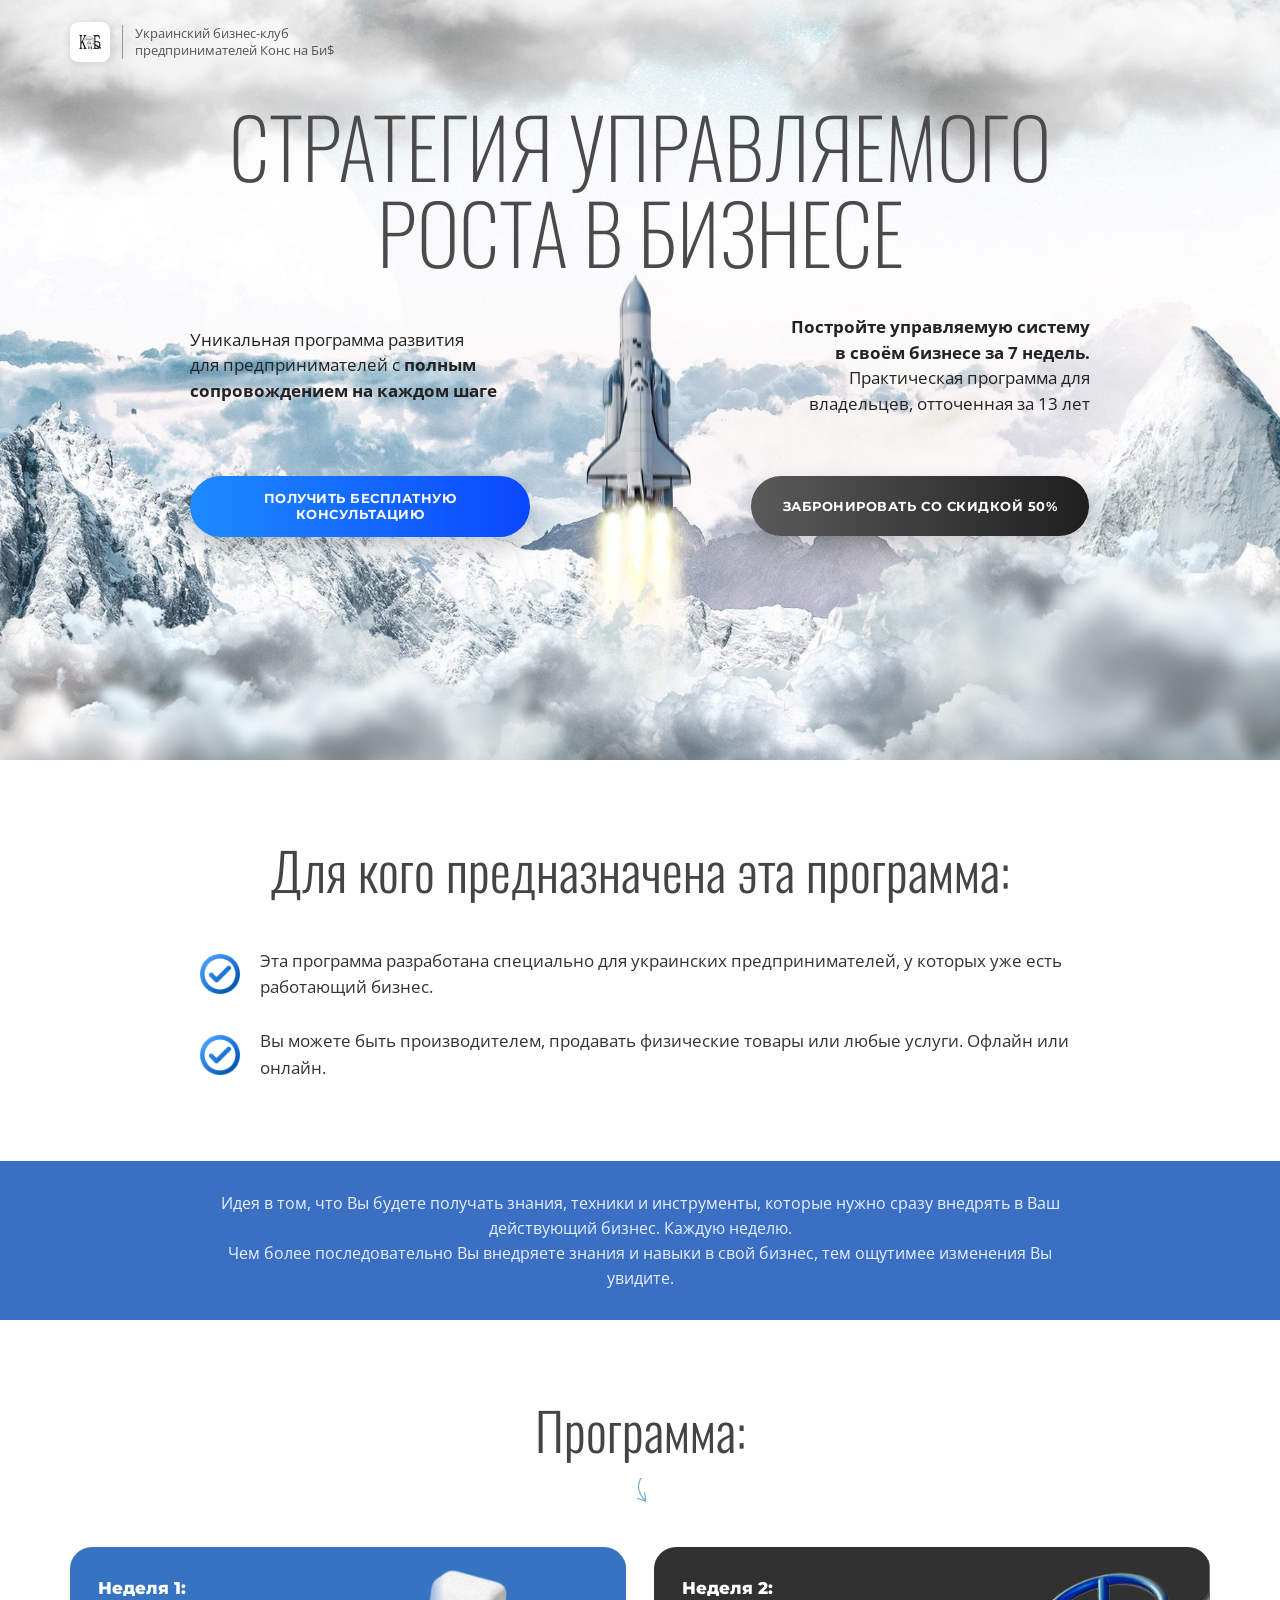
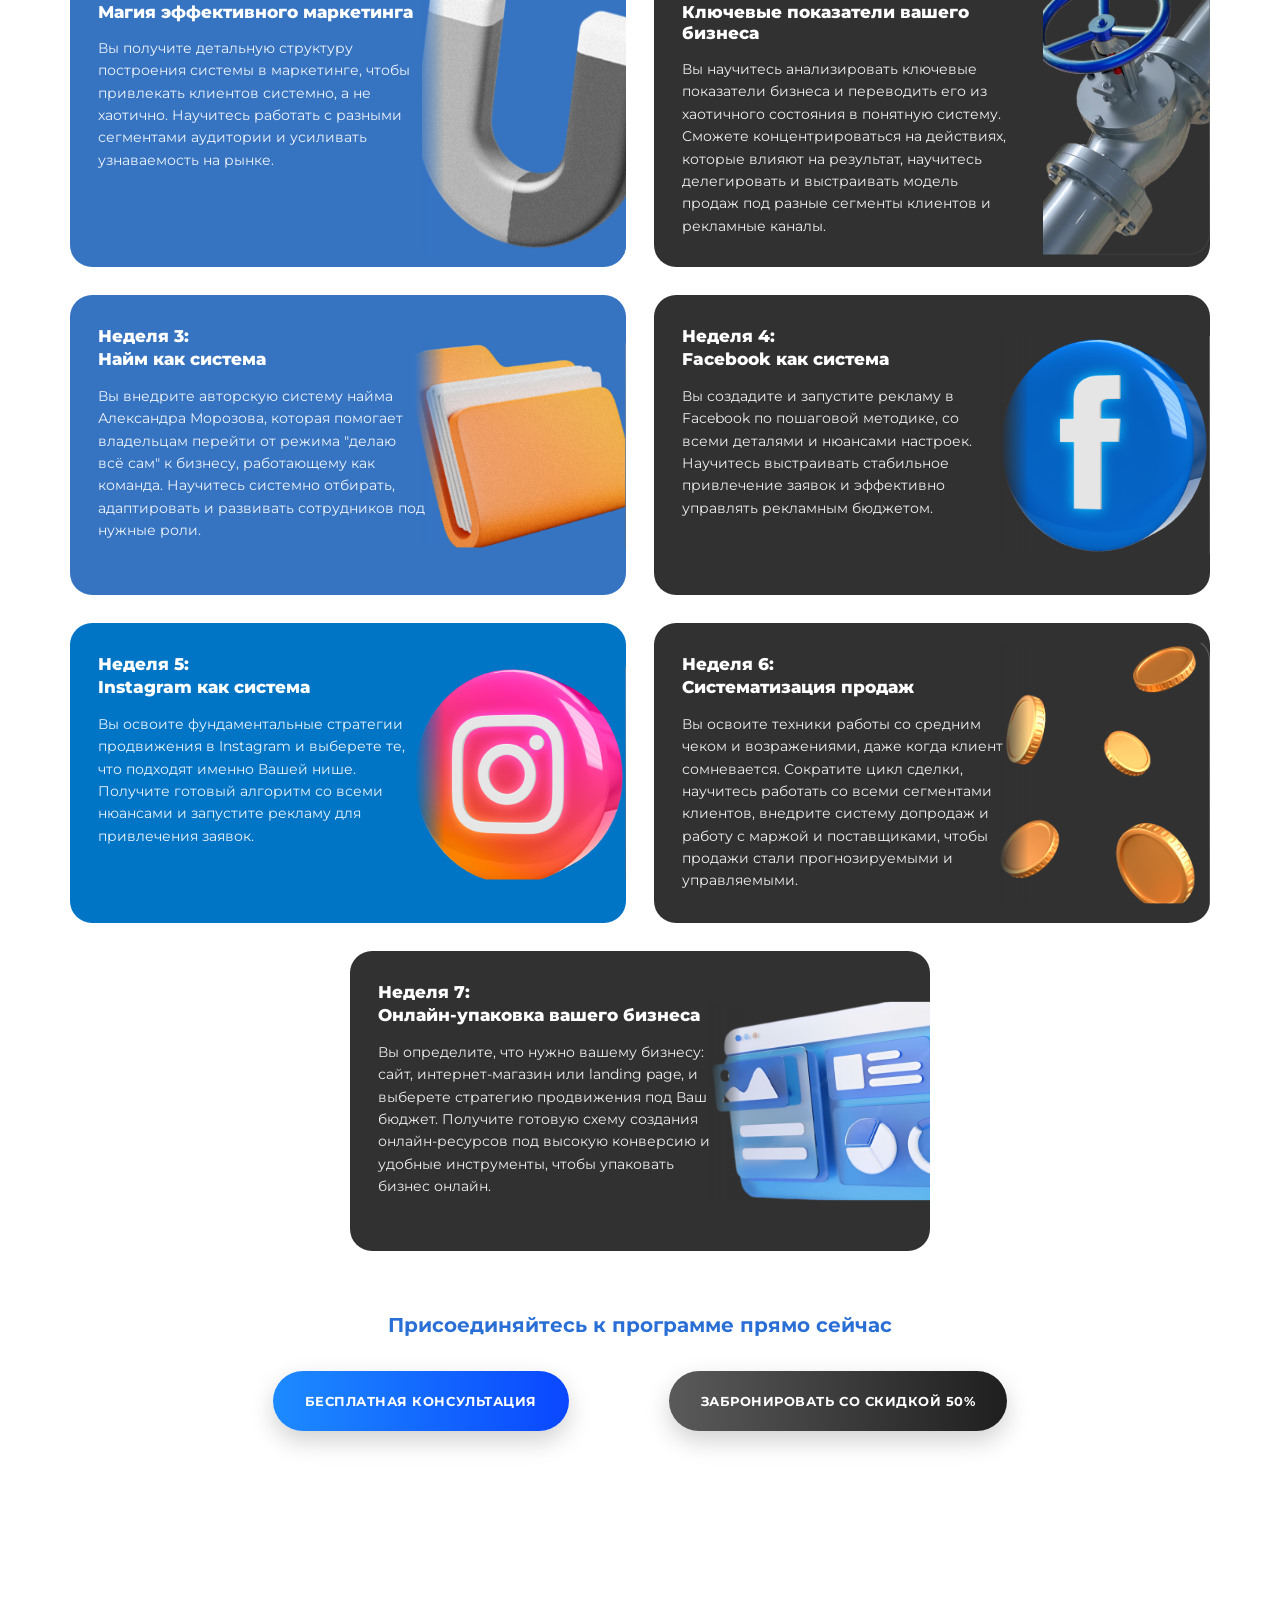
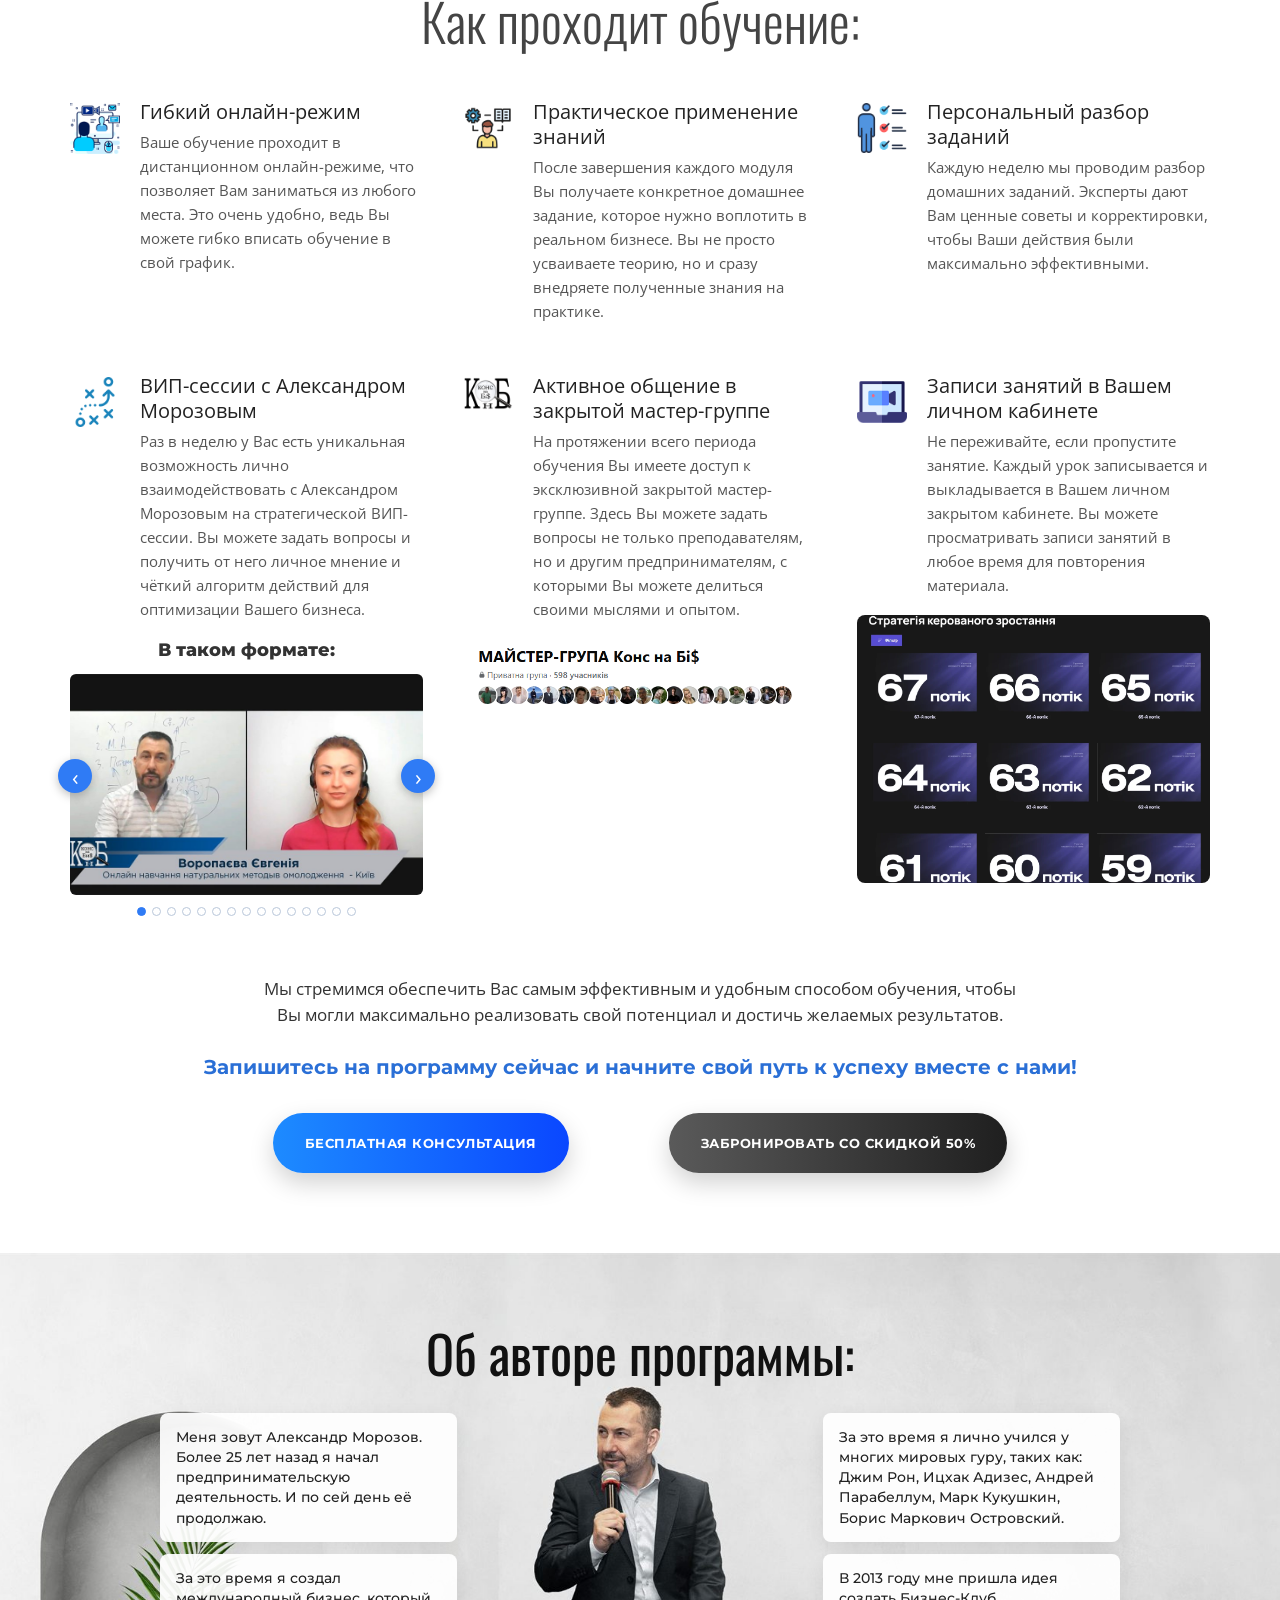
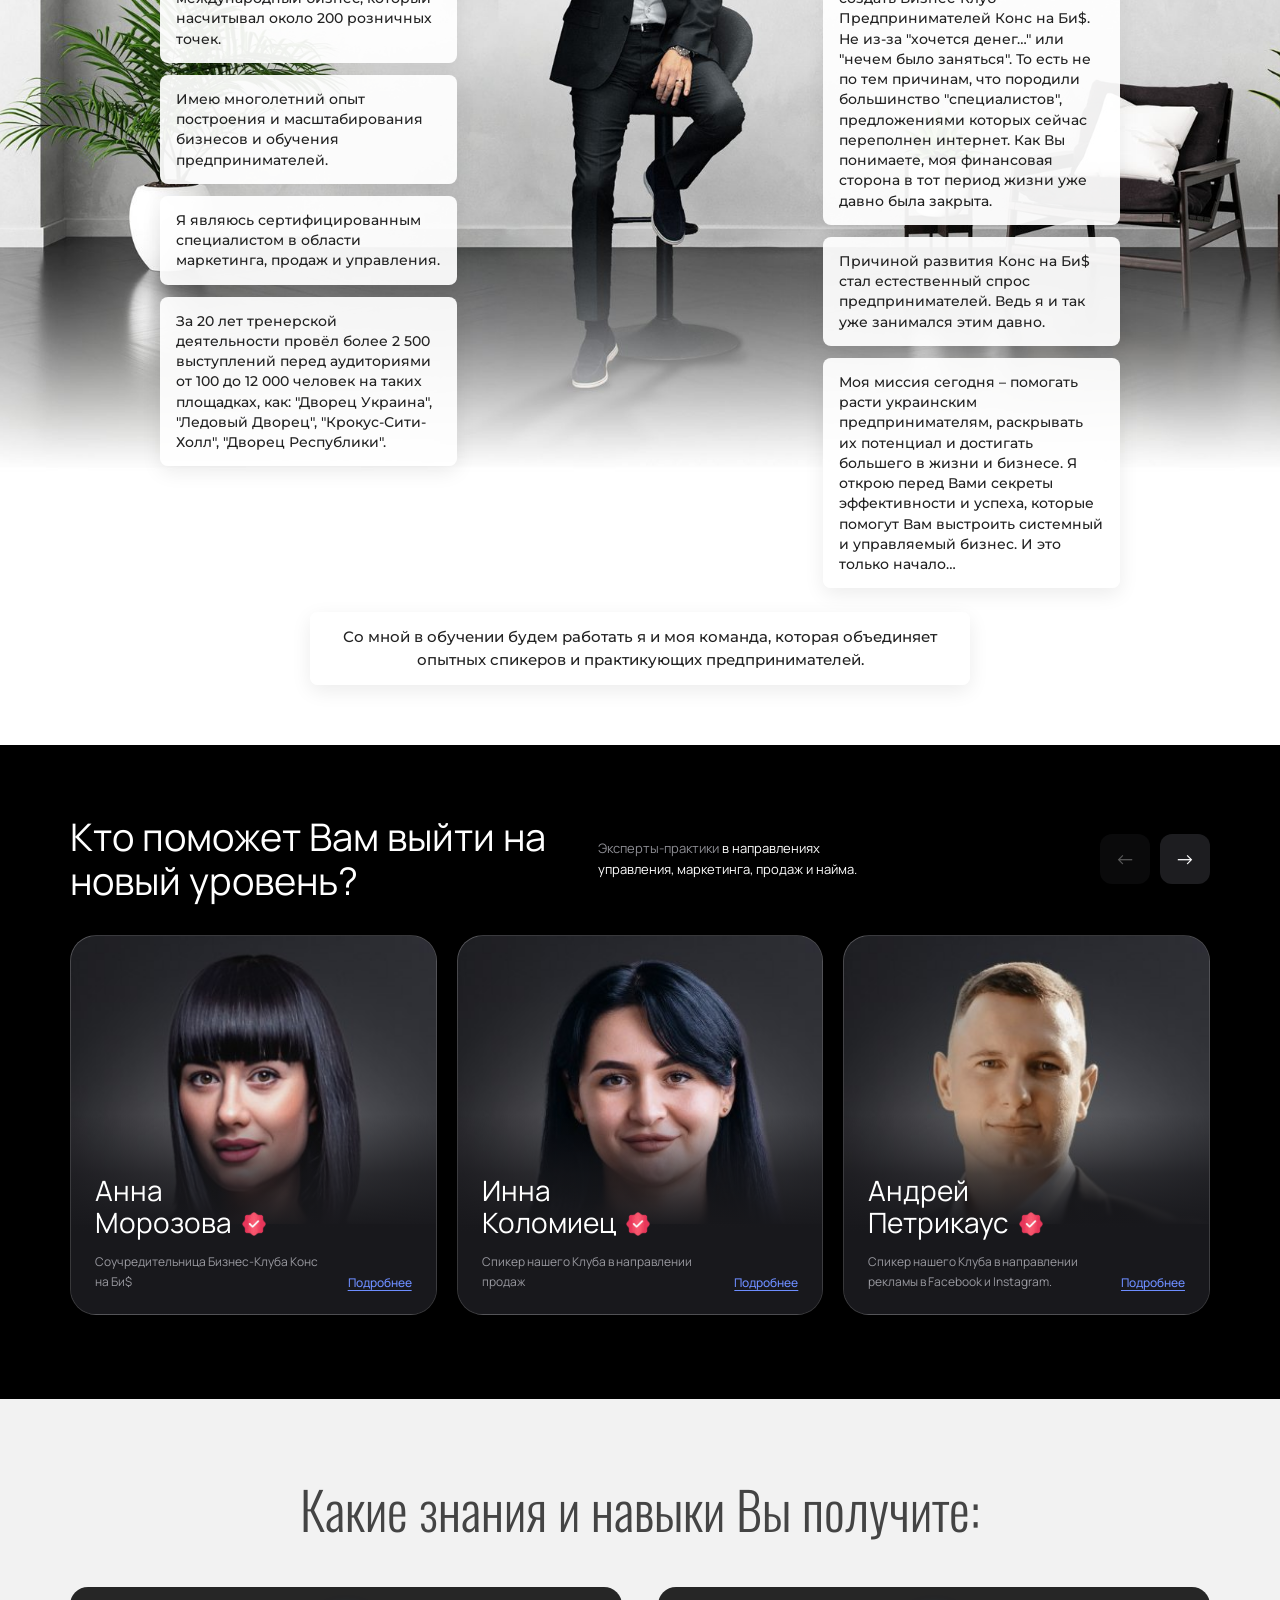
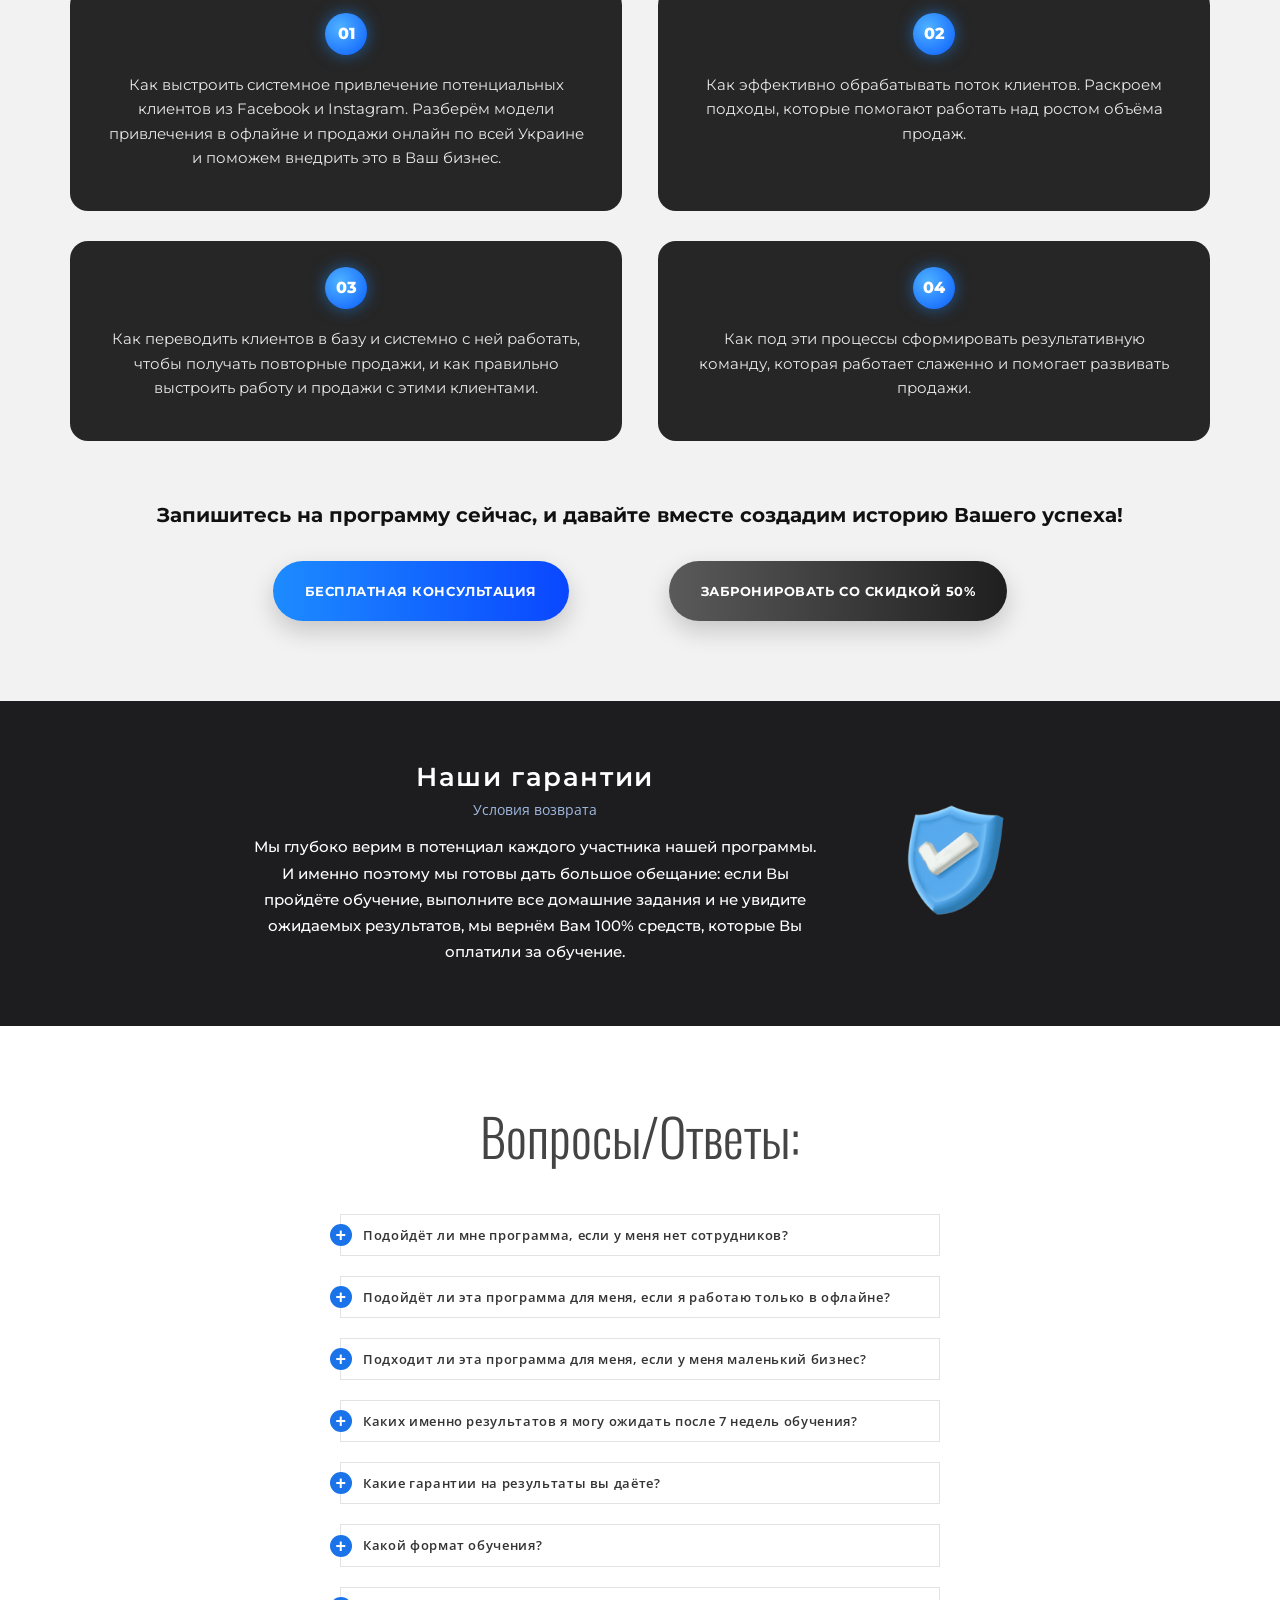
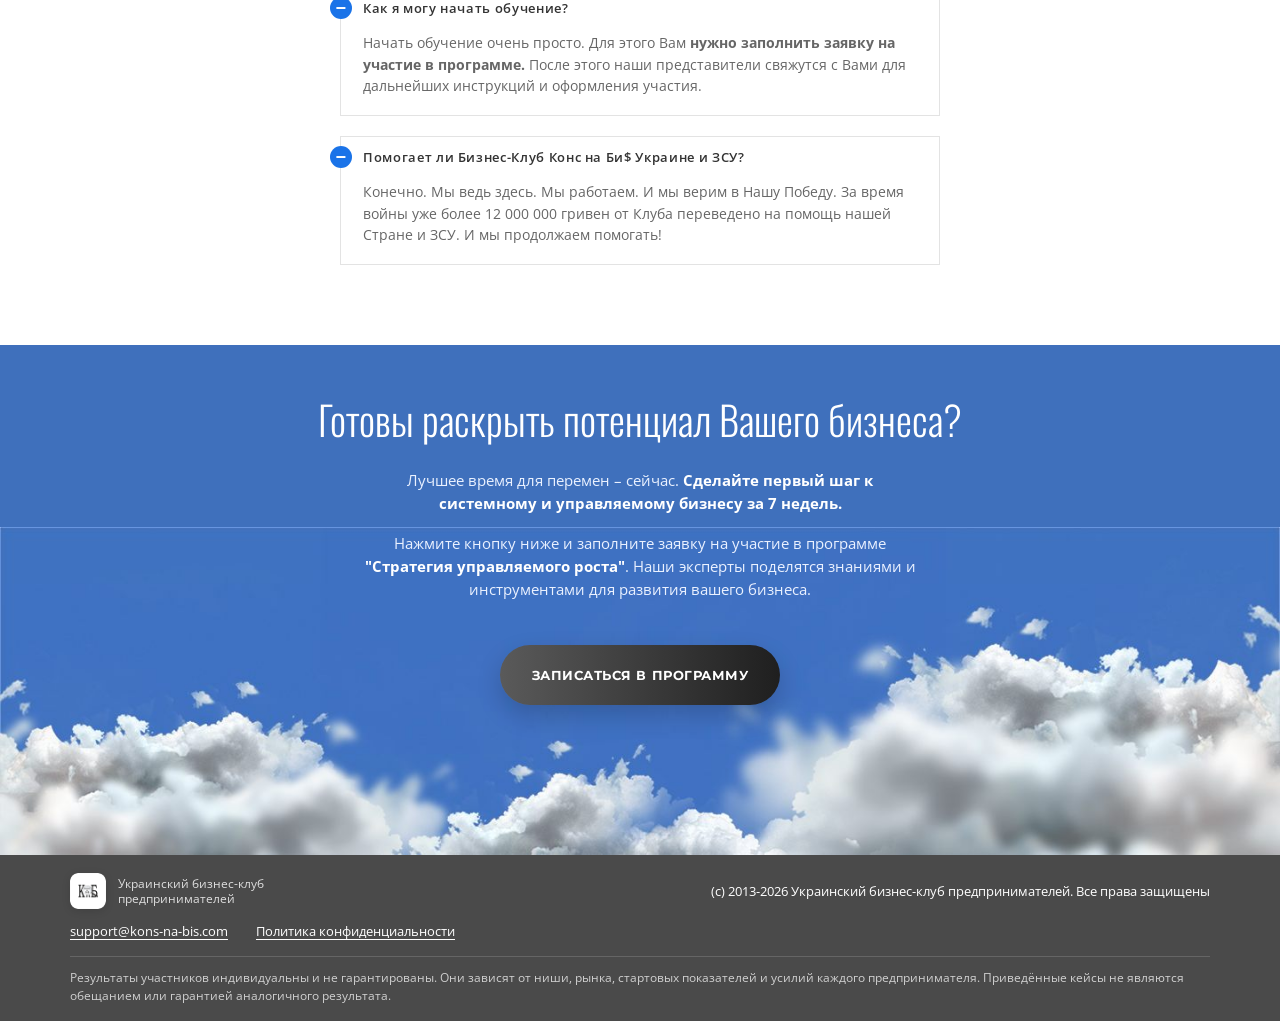
==== index.html @ 8a808cd4 "Російська версія лендінга «Стратегия управляемого роста в бизнесе» за ТЗ 25.09.2026 Co-Authored-By: " ====
<!doctype html>
<html lang="ru">
<head>
  <meta charset="utf-8">
  <meta name="viewport" content="width=device-width, initial-scale=1">
  <title>Стратегия управляемого роста в бизнесе</title>
  <meta name="description" content="Постройте управляемую систему в своём бизнесе за 7 недель. Практическая программа для владельцев, отточенная за 13 лет.">
  <meta property="og:type" content="website">
  <meta property="og:title" content="Стратегия управляемого роста в бизнесе">
  <meta property="og:description" content="Постройте управляемую систему в своём бизнесе за 7 недель. Практическая программа для владельцев, отточенная за 13 лет.">
  <meta property="og:image" content="/assets/img/hero-bg.jpg">
  <link rel="icon" type="image/png" href="/assets/img/logo-kb.png">

  <link rel="preconnect" href="https://fonts.googleapis.com">
  <link rel="preconnect" href="https://fonts.gstatic.com" crossorigin>
  <link href="https://fonts.googleapis.com/css2?family=Manrope:wght@400;500&family=Montserrat:wght@400;500;600;700;800&family=Open+Sans:wght@400;600;700&family=Oswald:wght@200;300;400&display=swap" rel="stylesheet">
  <link rel="stylesheet" href="/css/styles.css">

  <!-- Google Tag Manager (той самий контейнер, що й на Creatium) -->
  <script>(function(w,d,s,l,i){w[l]=w[l]||[];w[l].push({'gtm.start':
  new Date().getTime(),event:'gtm.js'});var f=d.getElementsByTagName(s)[0],
  j=d.createElement(s),dl=l!='dataLayer'?'&l='+l:'';j.async=true;j.src=
  'https://www.googletagmanager.com/gtm.js?id='+i+dl;f.parentNode.insertBefore(j,f);
  })(window,document,'script','dataLayer','GTM-WQSTVG6H');</script>
</head>
<body>
<noscript><iframe src="https://www.googletagmanager.com/ns.html?id=GTM-WQSTVG6H" height="0" width="0" style="display:none;visibility:hidden"></iframe></noscript>

<!-- ============ HERO ============ -->
<header class="hero">
  <div class="container hero__top">
    <div class="brand">
      <img src="/assets/img/logo.png" alt="Конс на Би$" width="40" height="40">
      <span>Украинский бизнес-клуб<br>предпринимателей Конс на Би$</span>
    </div>
  </div>

  <div class="container hero__body">
    <h1 class="hero__title">Стратегия управляемого<br>роста в бизнесе</h1>

    <div class="hero__cols">
      <p class="hero__lead hero__lead--left">
        Уникальная программа развития для предпринимателей с <b>полным сопровождением на каждом шаге</b>
      </p>
      <div class="hero__rocket-space" aria-hidden="true"></div>
      <p class="hero__lead hero__lead--right">
        <b>Постройте управляемую систему в своём бизнесе за 7 недель.</b> Практическая программа для владельцев, отточенная за&nbsp;13&nbsp;лет
      </p>
    </div>

    <div class="hero__cols hero__cols--buttons">
      <button class="btn btn--blue" data-open-form="consultation">Получить бесплатную консультацию</button>
      <div class="hero__rocket-space" aria-hidden="true"></div>
      <button class="btn btn--dark" data-open-form="discount">Забронировать со скидкой 50%</button>
    </div>

    <!-- Відкрита форма на першому екрані — тільки на мобільних (як в оригіналі) -->
    <div class="lead-box hero__form">
      <form class="lead-form" data-form-kind="hero" novalidate>
        <p class="lead-form__title"><b>Запишитесь на бесплатную консультацию по Вашему бизнесу,</b> чтобы узнать, подходит ли Вам наша программа.</p>
        <p class="lead-form__subtitle">Если да – <b>получите чёткий план развития и скидку 50% на обучение</b></p>

        <label class="field">
          <span>Ваше имя: *</span>
          <input type="text" name="name" autocomplete="name" required maxlength="100">
        </label>
        <label class="field">
          <span>Контактный телефон: *</span>
          <input type="tel" name="phone" autocomplete="tel" inputmode="tel" required placeholder="+380" maxlength="20">
        </label>
        <input type="text" name="website" tabindex="-1" autocomplete="off" class="hp" aria-hidden="true">
        <input type="hidden" name="form">
        <!-- Статичні поля для CRM NetHunt -->
        <input type="hidden" name="source" value="Заявка на консультацію (СКЗ новий - Google)">
        <input type="hidden" name="leadname" value="Заявка на безкоштовну консультацію: СКЗ новий - Гугл пошук">

        <p class="lead-form__error" role="alert" hidden></p>
        <button class="btn btn--blue btn--block" type="submit">Получить бесплатную консультацию</button>
        <p class="lead-form__privacy">Все данные конфиденциальны и нужны только для связи с менеджером.<br>
          Отправляя заявку, Вы соглашаетесь с <a href="https://biznes-club-knb.com/policies" target="_blank" rel="noopener">политикой конфиденциальности</a>.</p>
      </form>
      <div class="lead-thanks" hidden>
        <p class="lead-form__title"><b>Спасибо! Заявка получена.</b></p>
        <p>Наш менеджер свяжется с Вами в ближайшее время.</p>
      </div>
    </div>
  </div>
</header>

<main>

<!-- ============ ДЛЯ КОГО ============ -->
<section class="section" id="dlia-koho">
  <div class="container container--narrow">
    <h2 class="h2">Для кого предназначена эта программа:</h2>
    <ul class="checklist">
      <li>Эта программа разработана специально для украинских предпринимателей, у которых уже есть работающий бизнес.</li>
      <li>Вы можете быть производителем, продавать физические товары или любые услуги. Офлайн или онлайн.</li>
    </ul>
  </div>
</section>

<section class="banner">
  <div class="container container--narrow">
    <p>Идея в том, что Вы будете получать знания, техники и инструменты, которые нужно сразу внедрять в Ваш действующий бизнес. Каждую неделю.<br>
    Чем более последовательно Вы внедряете знания и навыки в свой бизнес, тем ощутимее изменения Вы увидите.</p>
  </div>
</section>

<!-- ============ ПРОГРАМА ============ -->
<section class="section" id="programa">
  <div class="container">
    <h2 class="h2">Программа:</h2>
    <img class="arrow-down" src="/assets/img/arrow-down.png" alt="" width="27" height="29">

    <div class="weeks">
      <article class="week week--blue">
        <div class="week__text">
          <p class="week__num">Неделя 1:</p>
          <h3 class="week__title">Магия эффективного маркетинга</h3>
          <p>Вы получите детальную структуру построения системы в маркетинге, чтобы привлекать клиентов системно, а не хаотично. Научитесь работать с разными сегментами аудитории и усиливать узнаваемость на рынке.</p>
        </div>
        <img class="week__img" src="/assets/img/week-1.png" alt="" loading="lazy">
      </article>

      <article class="week week--dark">
        <div class="week__text">
          <p class="week__num">Неделя 2:</p>
          <h3 class="week__title">Ключевые показатели вашего бизнеса</h3>
          <p>Вы научитесь анализировать ключевые показатели бизнеса и переводить его из хаотичного состояния в понятную систему. Сможете концентрироваться на действиях, которые влияют на результат, научитесь делегировать и выстраивать модель продаж под разные сегменты клиентов и рекламные каналы.</p>
        </div>
        <img class="week__img" src="/assets/img/week-2.png" alt="" loading="lazy">
      </article>

      <article class="week week--blue">
        <div class="week__text">
          <p class="week__num">Неделя 3:</p>
          <h3 class="week__title">Найм как система</h3>
          <p>Вы внедрите авторскую систему найма Александра Морозова, которая помогает владельцам перейти от режима "делаю всё сам" к бизнесу, работающему как команда. Научитесь системно отбирать, адаптировать и развивать сотрудников под нужные роли.</p>
        </div>
        <img class="week__img" src="/assets/img/week-3.png" alt="" loading="lazy">
      </article>

      <article class="week week--dark">
        <div class="week__text">
          <p class="week__num">Неделя 4:</p>
          <h3 class="week__title">Facebook как система</h3>
          <p>Вы создадите и запустите рекламу в Facebook по пошаговой методике, со всеми деталями и нюансами настроек. Научитесь выстраивать стабильное привлечение заявок и эффективно управлять рекламным бюджетом.</p>
        </div>
        <img class="week__img" src="/assets/img/week-4.png" alt="" loading="lazy">
      </article>

      <article class="week week--blue2">
        <div class="week__text">
          <p class="week__num">Неделя 5:</p>
          <h3 class="week__title">Instagram как система</h3>
          <p>Вы освоите фундаментальные стратегии продвижения в Instagram и выберете те, что подходят именно Вашей нише. Получите готовый алгоритм со всеми нюансами и запустите рекламу для привлечения заявок.</p>
        </div>
        <img class="week__img" src="/assets/img/week-5.png" alt="" loading="lazy">
      </article>

      <article class="week week--dark">
        <div class="week__text">
          <p class="week__num">Неделя 6:</p>
          <h3 class="week__title">Систематизация продаж</h3>
          <p>Вы освоите техники работы со средним чеком и возражениями, даже когда клиент сомневается. Сократите цикл сделки, научитесь работать со всеми сегментами клиентов, внедрите систему допродаж и работу с маржой и поставщиками, чтобы продажи стали прогнозируемыми и управляемыми.</p>
        </div>
        <img class="week__img" src="/assets/img/week-6.png" alt="" loading="lazy">
      </article>

      <article class="week week--dark week--wide">
        <div class="week__text">
          <p class="week__num">Неделя 7:</p>
          <h3 class="week__title">Онлайн-упаковка вашего бизнеса</h3>
          <p>Вы определите, что нужно вашему бизнесу: сайт, интернет-магазин или landing page, и выберете стратегию продвижения под Ваш бюджет. Получите готовую схему создания онлайн-ресурсов под высокую конверсию и удобные инструменты, чтобы упаковать бизнес онлайн.</p>
        </div>
        <img class="week__img" src="/assets/img/week-7.png" alt="" loading="lazy">
      </article>
    </div>

    <div class="cta">
      <p class="cta__text">Присоединяйтесь к программе прямо сейчас</p>
      <div class="cta__buttons">
        <button class="btn btn--blue" data-open-form="consultation">Бесплатная консультация</button>
        <button class="btn btn--dark" data-open-form="discount">Забронировать со скидкой 50%</button>
      </div>
    </div>
  </div>
</section>

<!-- ============ ЯК ПРОХОДИТЬ НАВЧАННЯ ============ -->
<section class="section" id="yak-prokhodyt">
  <div class="container">
    <h2 class="h2">Как проходит обучение:</h2>

    <div class="features">
      <div class="feature">
        <img src="/assets/img/ic-online.png" alt="" width="64" height="64" loading="lazy">
        <div>
          <h3>Гибкий онлайн-режим</h3>
          <p>Ваше обучение проходит в дистанционном онлайн-режиме, что позволяет Вам заниматься из любого места. Это очень удобно, ведь Вы можете гибко вписать обучение в свой график.</p>
        </div>
      </div>
      <div class="feature">
        <img src="/assets/img/ic-practice.png" alt="" width="64" height="64" loading="lazy">
        <div>
          <h3>Практическое применение знаний</h3>
          <p>После завершения каждого модуля Вы получаете конкретное домашнее задание, которое нужно воплотить в реальном бизнесе. Вы не просто усваиваете теорию, но и сразу внедряете полученные знания на практике.</p>
        </div>
      </div>
      <div class="feature">
        <img src="/assets/img/ic-review.png" alt="" width="64" height="64" loading="lazy">
        <div>
          <h3>Персональный разбор заданий</h3>
          <p>Каждую неделю мы проводим разбор домашних заданий. Эксперты дают Вам ценные советы и корректировки, чтобы Ваши действия были максимально эффективными.</p>
        </div>
      </div>

      <div class="feature">
        <img src="/assets/img/ic-vip.png" alt="" width="64" height="64" loading="lazy">
        <div>
          <h3>ВИП-сессии с Александром Морозовым</h3>
          <p>Раз в неделю у Вас есть уникальная возможность лично взаимодействовать с Александром Морозовым на стратегической ВИП-сессии. Вы можете задать вопросы и получить от него личное мнение и чёткий алгоритм действий для оптимизации Вашего бизнеса.</p>
        </div>
        <div class="feature__media">
          <p class="feature__caption">В таком формате:</p>
          <div class="slider" data-slider>
            <div class="slider__track">
              <img src="/assets/img/format-01.jpg" alt="Онлайн-занятия программы" loading="lazy">
              <img src="/assets/img/format-02.jpg" alt="Онлайн-занятия программы" loading="lazy">
              <img src="/assets/img/format-03.jpg" alt="Онлайн-занятия программы" loading="lazy">
              <img src="/assets/img/format-04.jpg" alt="Онлайн-занятия программы" loading="lazy">
              <img src="/assets/img/format-05.jpg" alt="Онлайн-занятия программы" loading="lazy">
              <img src="/assets/img/format-06.jpg" alt="Онлайн-занятия программы" loading="lazy">
              <img src="/assets/img/format-07.jpg" alt="Онлайн-занятия программы" loading="lazy">
              <img src="/assets/img/format-08.jpg" alt="Онлайн-занятия программы" loading="lazy">
              <img src="/assets/img/format-09.jpg" alt="Онлайн-занятия программы" loading="lazy">
              <img src="/assets/img/format-10.jpg" alt="Онлайн-занятия программы" loading="lazy">
              <img src="/assets/img/format-11.jpg" alt="Онлайн-занятия программы" loading="lazy">
              <img src="/assets/img/format-12.jpg" alt="Онлайн-занятия программы" loading="lazy">
              <img src="/assets/img/format-13.jpg" alt="Онлайн-занятия программы" loading="lazy">
              <img src="/assets/img/format-14.jpg" alt="Онлайн-занятия программы" loading="lazy">
              <img src="/assets/img/format-15.jpg" alt="Онлайн-занятия программы" loading="lazy">
            </div>
            <button class="slider__arrow slider__arrow--prev" aria-label="Предыдущий слайд">‹</button>
            <button class="slider__arrow slider__arrow--next" aria-label="Следующий слайд">›</button>
            <div class="slider__dots"></div>
          </div>
        </div>
      </div>
      <div class="feature">
        <img src="/assets/img/logo-kb.png" alt="" width="64" height="42" loading="lazy">
        <div>
          <h3>Активное общение в закрытой мастер-группе</h3>
          <p>На протяжении всего периода обучения Вы имеете доступ к эксклюзивной закрытой мастер-группе. Здесь Вы можете задать вопросы не только преподавателям, но и другим предпринимателям, с которыми Вы можете делиться своими мыслями и опытом.</p>
        </div>
        <div class="feature__media">
          <img src="/assets/img/mastergroup-598.png" alt="Закрытая мастер-группа Конс на Би$" loading="lazy">
        </div>
      </div>
      <div class="feature">
        <img src="/assets/img/ic-records.png" alt="" width="64" height="64" loading="lazy">
        <div>
          <h3>Записи занятий в Вашем личном кабинете</h3>
          <p>Не переживайте, если пропустите занятие. Каждый урок записывается и выкладывается в Вашем личном закрытом кабинете. Вы можете просматривать записи занятий в любое время для повторения материала.</p>
        </div>
        <div class="feature__media">
          <img src="/assets/img/cabinet-67.webp" alt="Личный кабинет с записями занятий" loading="lazy">
        </div>
      </div>
    </div>

    <div class="cta">
      <p class="cta__note">Мы стремимся обеспечить Вас самым эффективным и удобным способом обучения, чтобы Вы могли максимально реализовать свой потенциал и достичь желаемых результатов.</p>
      <p class="cta__text">Запишитесь на программу сейчас и начните свой путь к успеху вместе с нами!</p>
      <div class="cta__buttons">
        <button class="btn btn--blue" data-open-form="consultation">Бесплатная консультация</button>
        <button class="btn btn--dark" data-open-form="discount">Забронировать со скидкой 50%</button>
      </div>
    </div>
  </div>
</section>

<!-- ============ ПРО АВТОРА ============ -->
<section class="author" id="pro-avtora">
  <div class="container">
    <h2 class="h2 author__title">Об авторе программы:</h2>
    <div class="author__grid">
      <div class="author__col">
        <p class="note">Меня зовут Александр Морозов. Более 25 лет назад я начал предпринимательскую деятельность. И по сей день её продолжаю.</p>
        <p class="note">За это время я создал международный бизнес, который насчитывал около 200 розничных точек.</p>
        <p class="note">Имею многолетний опыт построения и масштабирования бизнесов и обучения предпринимателей.</p>
        <p class="note">Я являюсь сертифицированным специалистом в области маркетинга, продаж и управления.</p>
        <p class="note">За 20 лет тренерской деятельности провёл более 2 500 выступлений перед аудиториями от 100 до 12 000 человек на таких площадках, как: "Дворец Украина", "Ледовый Дворец", "Крокус-Сити-Холл", "Дворец Республики".</p>
      </div>
      <div class="author__photo" aria-hidden="true"></div>
      <div class="author__col">
        <p class="note">За это время я лично учился у многих мировых гуру, таких как: Джим Рон, Ицхак Адизес, Андрей Парабеллум, Марк Кукушкин, Борис Маркович Островский.</p>
        <p class="note">В 2013 году мне пришла идея создать Бизнес-Клуб Предпринимателей Конс на Би$. Не из-за "хочется денег…" или "нечем было заняться". То есть не по тем причинам, что породили большинство "специалистов", предложениями которых сейчас переполнен интернет. Как Вы понимаете, моя финансовая сторона в тот период жизни уже давно была закрыта.</p>
        <p class="note">Причиной развития Конс на Би$ стал естественный спрос предпринимателей. Ведь я и так уже занимался этим давно.</p>
        <p class="note">Моя миссия сегодня – помогать расти украинским предпринимателям, раскрывать их потенциал и достигать большего в жизни и бизнесе. Я открою перед Вами секреты эффективности и успеха, которые помогут Вам выстроить системный и управляемый бизнес. И это только начало…</p>
      </div>
    </div>
    <p class="note note--wide">Со мной в обучении будем работать я и моя команда, которая объединяет опытных спикеров и практикующих предпринимателей.</p>
  </div>
</section>

<!-- ============ ЕКСПЕРТИ ============ -->
<section class="experts" id="eksperty">
  <div class="container">
    <div class="experts__head">
      <h2 class="experts__title">Кто поможет Вам выйти на новый уровень?</h2>
      <p class="experts__subtitle">Эксперты-практики <span>в направлениях управления, маркетинга, продаж и найма.</span></p>
      <div class="experts__arrows">
        <button type="button" class="experts__arrow" data-experts-prev aria-label="Предыдущий спикер">←</button>
        <button type="button" class="experts__arrow" data-experts-next aria-label="Следующий спикер">→</button>
      </div>
    </div>

    <div class="experts__track" data-experts-track>
        <article class="expert">
          <img class="expert__photo" src="/assets/img/expert-morozova.jpg" alt="Анна Морозова" width="352" height="278" loading="lazy">
          <div class="expert__body">
            <h3 class="expert__name">Анна<br>Морозова <img class="badge" src="/assets/img/badge-verified.png" alt="" width="24" height="24"></h3>
            <div class="expert__row">
              <p class="expert__short">Соучредительница Бизнес-Клуба Конс на Би$</p>
              <button class="expert__more" type="button" data-expert="morozova">Подробнее</button>
            </div>
          </div>
        </article>
        <article class="expert">
          <img class="expert__photo" src="/assets/img/expert-kolomiiets.jpg" alt="Инна Коломиец" width="352" height="278" loading="lazy">
          <div class="expert__body">
            <h3 class="expert__name">Инна<br>Коломиец <img class="badge" src="/assets/img/badge-verified.png" alt="" width="24" height="24"></h3>
            <div class="expert__row">
              <p class="expert__short">Спикер нашего Клуба в направлении продаж</p>
              <button class="expert__more" type="button" data-expert="kolomiiets">Подробнее</button>
            </div>
          </div>
        </article>
        <article class="expert">
          <img class="expert__photo" src="/assets/img/expert-petrykaus.jpg" alt="Андрей Петрикаус" width="352" height="278" loading="lazy">
          <div class="expert__body">
            <h3 class="expert__name">Андрей<br>Петрикаус <img class="badge" src="/assets/img/badge-verified.png" alt="" width="24" height="24"></h3>
            <div class="expert__row">
              <p class="expert__short">Спикер нашего Клуба в направлении рекламы в Facebook и Instagram.</p>
              <button class="expert__more" type="button" data-expert="petrykaus">Подробнее</button>
            </div>
          </div>
        </article>
        <article class="expert">
          <img class="expert__photo" src="/assets/img/expert-antonova.jpg" alt="Жанна Антонова" width="352" height="278" loading="lazy">
          <div class="expert__body">
            <h3 class="expert__name">Жанна<br>Антонова <img class="badge" src="/assets/img/badge-verified.png" alt="" width="24" height="24"></h3>
            <div class="expert__row">
              <p class="expert__short">Спикер нашего Клуба в направлении креативного маркетинга.</p>
              <button class="expert__more" type="button" data-expert="antonova">Подробнее</button>
            </div>
          </div>
        </article>
    </div>

    <!-- Модальні вікна «Детальніше» -->
    <dialog class="expert-modal" id="expert-morozova" aria-labelledby="expert-morozova-title">
      <button class="expert-modal__close" type="button" aria-label="Закрыть" data-close-expert>×</button>
      <h3 class="expert-modal__title" id="expert-morozova-title">Анна Морозова <img class="badge" src="/assets/img/badge-verified.png" alt="" width="24" height="24"></h3>
      <div class="expert-modal__text">
          <p>Предприниматель, маркетолог-практик с опытом более 15 лет. Соучредительница закрытого Бизнес-Клуба Конс на Би$.</p>
          <p>Автор и спикер обучающих программ для владельцев малого и среднего бизнеса в направлениях:</p>
          <ul>
            <li>системного маркетинга</li>
            <li>автоматизированных продаж</li>
            <li>построения результативных команд</li>
            <li>внедрения оптимизации операционных процессов для роста прибыльности бизнеса</li>
          </ul>
          <p>Более 1500 учеников, 27 из которых занимают топовые позиции среди Insta-магазинов.</p>
      </div>
    </dialog>
    <dialog class="expert-modal" id="expert-kolomiiets" aria-labelledby="expert-kolomiiets-title">
      <button class="expert-modal__close" type="button" aria-label="Закрыть" data-close-expert>×</button>
      <h3 class="expert-modal__title" id="expert-kolomiiets-title">Инна Коломиец <img class="badge" src="/assets/img/badge-verified.png" alt="" width="24" height="24"></h3>
      <div class="expert-modal__text">
          <p>Спикер нашего Клуба в направлении продаж. За 10 лет опыта в этой сфере Инна работала с такими направлениями:</p>
          <ul>
            <li>холодные звонки</li>
            <li>тёплые звонки</li>
            <li>первые контакты</li>
            <li>работа с базой</li>
            <li>300+ ниш, 1000+ предпринимателей</li>
          </ul>
          <p>Инна руководила командой в 4-уровневом отделе продаж из 20+ человек, поэтому она точно знает, как продать именно Ваш продукт.</p>
          <p>Инна — автор программы:</p>
          <ul>
            <li>«Алгоритмы создания скриптов»</li>
          </ul>
          <p>И практикумов:</p>
          <ul>
            <li>«Взаимодействие отдела маркетинга и отдела продаж»</li>
            <li>«Работа с клиентской базой для максимизации прибыли»</li>
            <li>«Отдел продаж онлайн: от создания до управления»</li>
            <li>«Скриптоштурм»</li>
          </ul>
      </div>
    </dialog>
    <dialog class="expert-modal" id="expert-petrykaus" aria-labelledby="expert-petrykaus-title">
      <button class="expert-modal__close" type="button" aria-label="Закрыть" data-close-expert>×</button>
      <h3 class="expert-modal__title" id="expert-petrykaus-title">Андрей Петрикаус <img class="badge" src="/assets/img/badge-verified.png" alt="" width="24" height="24"></h3>
      <div class="expert-modal__text">
          <p>Спикер нашего Клуба в направлении таргетированной рекламы в Facebook и Instagram. Имеет 6,5 лет опыта в рекламе.</p>
          <p>Работал с разными нишами:</p>
          <ul>
            <li>кулинарные проекты</li>
            <li>товарный бизнес, арт-услуги</li>
            <li>ниша косметологии</li>
            <li>образовательные проекты и другие направления</li>
          </ul>
          <p>Вы можете услышать Андрея на практикумах:</p>
          <ul>
            <li>«Вечнозелёные воронки»</li>
            <li>«Тренды и фишки Meta»</li>
            <li>«Мастерская КнБ: офферы, креативы, лендинги»</li>
            <li>«Взаимодействие отделов маркетинга, контента и продаж»</li>
          </ul>
          <p>А также на 5-недельном курсе «Facebook под ключ 4.0».</p>
      </div>
    </dialog>
    <dialog class="expert-modal" id="expert-antonova" aria-labelledby="expert-antonova-title">
      <button class="expert-modal__close" type="button" aria-label="Закрыть" data-close-expert>×</button>
      <h3 class="expert-modal__title" id="expert-antonova-title">Жанна Антонова <img class="badge" src="/assets/img/badge-verified.png" alt="" width="24" height="24"></h3>
      <div class="expert-modal__text">
          <p>Спикер нашего Клуба в направлении маркетинга.</p>
          <p>Имеет опыт в SMM более 2,5 лет. Работала со 100+ нишами: от небольших онлайн-магазинов до крупных компаний.</p>
          <p>Вы можете услышать Жанну на:</p>
          <ul>
            <li>4 модуле «Instagram как система»</li>
            <li>программе «Instagram под ключ 4.0»</li>
          </ul>
          <p>А также практикумах:</p>
          <ul>
            <li>SMM-специалист в Вашем бизнесе</li>
            <li>Зелёные воронки: креативы, которые работают</li>
            <li>Контент-ревизия страниц Instagram</li>
            <li>Взаимодействие контент-отдела и отдела трафика</li>
            <li>Взаимодействие контент-отдела и отдела трафика. Часть 2</li>
          </ul>
      </div>
    </dialog>
  </div>
</section>

<!-- ============ ЗНАННЯ ТА НАВИЧКИ ============ -->
<section class="section section--gray" id="znannia">
  <div class="container">
    <h2 class="h2">Какие знания и навыки Вы получите:</h2>
    <div class="skills">
      <div class="skill"><span class="skill__num">01</span>
        <p>Как выстроить системное привлечение потенциальных клиентов из Facebook и Instagram. Разберём модели привлечения в офлайне и продажи онлайн по всей Украине и поможем внедрить это в Ваш бизнес.</p></div>
      <div class="skill"><span class="skill__num">02</span>
        <p>Как эффективно обрабатывать поток клиентов. Раскроем подходы, которые помогают работать над ростом объёма продаж.</p></div>
      <div class="skill"><span class="skill__num">03</span>
        <p>Как переводить клиентов в базу и системно с ней работать, чтобы получать повторные продажи, и как правильно выстроить работу и продажи с этими клиентами.</p></div>
      <div class="skill"><span class="skill__num">04</span>
        <p>Как под эти процессы сформировать результативную команду, которая работает слаженно и помогает развивать продажи.</p></div>
    </div>

    <div class="cta">
      <p class="cta__text cta__text--dark">Запишитесь на программу сейчас, и давайте вместе создадим историю Вашего успеха!</p>
      <div class="cta__buttons">
        <button class="btn btn--blue" data-open-form="consultation">Бесплатная консультация</button>
        <button class="btn btn--dark" data-open-form="discount">Забронировать со скидкой 50%</button>
      </div>
    </div>
  </div>
</section>

<!-- ============ ГАРАНТІЇ ============ -->
<section class="guarantee" id="umovy-povernennia">
  <div class="container guarantee__inner">
    <div>
      <h2 class="guarantee__title">Наши гарантии</h2>
      <p class="guarantee__subtitle">Условия возврата</p>
      <p>Мы глубоко верим в потенциал каждого участника нашей программы. И именно поэтому мы готовы дать большое обещание: если Вы пройдёте обучение, выполните все домашние задания и не увидите ожидаемых результатов, мы вернём Вам 100% средств, которые Вы оплатили за обучение.</p>
    </div>
    <img src="/assets/img/shield.png" alt="" width="180" height="185" loading="lazy">
  </div>
</section>

<!-- ============ FAQ ============ -->
<section class="section" id="faq">
  <div class="container container--narrow">
    <h2 class="h2">Вопросы/Ответы:</h2>
    <div class="faq">
      <details>
        <summary>Подойдёт ли мне программа, если у меня нет сотрудников?</summary>
        <p>Да. Программа рассчитана как на бизнесы с командой сотрудников, так и на владельцев, которые работают самостоятельно. Независимо от количества сотрудников, Вы получите стратегии и инструменты для системного развития бизнеса.</p>
      </details>
      <details>
        <summary>Подойдёт ли эта программа для меня, если я работаю только в офлайне?</summary>
        <p>Да. Программа полезна независимо от формата Вашей работы – онлайн или только офлайн. Вы получите инструменты для развития бизнеса и построения системы продаж.</p>
      </details>
      <details>
        <summary>Подходит ли эта программа для меня, если у меня маленький бизнес?</summary>
        <p>Да. Программа подходит владельцам бизнесов разного размера – от малого предприятия до компаний, которые уже внедряют стратегии масштабирования.</p>
      </details>
      <details>
        <summary>Каких именно результатов я могу ожидать после 7 недель обучения?</summary>
        <p>Результаты зависят от Вашей ниши, текущих показателей и последовательности внедрения. Программа даёт систему и инструменты. Мы не гарантируем конкретных цифр, а помогаем сделать рост управляемым. Детали разберём на бесплатной консультации под Ваш бизнес.</p>
      </details>
      <details>
        <summary>Какие гарантии на результаты вы даёте?</summary>
        <p>Мы не гарантируем конкретного размера прибыли, ведь он зависит от многих факторов. Мы гарантируем качество обучения и сопровождение, а также возврат 100% стоимости, если Вы пройдёте программу, выполните все домашние задания и не получите результата (условия – в разделе <a href="#umovy-povernennia">"Условия возврата"</a>).</p>
      </details>
      <details>
        <summary>Какой формат обучения?</summary>
        <p>Наша программа обучения проходит в онлайн-режиме. Вы получаете доступ к занятиям в специальной веб-комнате с чатом. Кроме того, каждую неделю Вас ждут онлайн-разборы с экспертами и стратегические ВИП-сессии с Александром Морозовым. Запись каждого занятия выкладывается в Вашем личном кабинете, чтобы Вы могли его пересмотреть.</p>
      </details>
      <details open>
        <summary>Как я могу начать обучение?</summary>
        <p>Начать обучение очень просто. Для этого Вам <b>нужно заполнить заявку на участие в программе.</b> После этого наши представители свяжутся с Вами для дальнейших инструкций и оформления участия.</p>
      </details>
      <details open>
        <summary>Помогает ли Бизнес-Клуб Конс на Би$ Украине и ЗСУ?</summary>
        <p>Конечно. Мы ведь здесь. Мы работаем. И мы верим в Нашу Победу. За время войны уже более 12 000 000 гривен от Клуба переведено на помощь нашей Стране и ЗСУ. И мы продолжаем помогать!</p>
      </details>
    </div>
  </div>
</section>

<!-- ============ ФІНАЛ ============ -->
<section class="final">
  <div class="container container--narrow">
    <h2 class="final__title">Готовы раскрыть потенциал Вашего бизнеса?</h2>
    <p>Лучшее время для перемен – сейчас. <b>Сделайте первый шаг к системному и управляемому бизнесу за 7 недель.</b></p>
    <p>Нажмите кнопку ниже и заполните заявку на участие в программе <b>"Стратегия управляемого роста"</b>. Наши эксперты поделятся знаниями и инструментами для развития вашего бизнеса.</p>
    <button class="btn btn--dark" data-open-form="consultation">Записаться в программу</button>
  </div>
</section>

</main>

<footer class="footer">
  <div class="container footer__inner">
    <div class="brand brand--footer">
      <img src="/assets/img/logo.png" alt="Конс на Би$" width="36" height="36">
      <span>Украинский бизнес-клуб<br>предпринимателей</span>
    </div>
    <p>(c) 2013-<span data-year>2026</span> Украинский бизнес-клуб предпринимателей. Все права защищены</p>
  </div>
  <div class="container footer__links">
    <a href="mailto:support@kons-na-bis.com">support@kons-na-bis.com</a>
    <a href="https://biznes-club-knb.com/policies" target="_blank" rel="noopener">Политика конфиденциальности</a>
  </div>
  <div class="container">
    <p class="footer__disclaimer">Результаты участников индивидуальны и не гарантированы. Они зависят от ниши, рынка, стартовых показателей и усилий каждого предпринимателя. Приведённые кейсы не являются обещанием или гарантией аналогичного результата.</p>
  </div>
</footer>

<!-- ============ ФОРМА ЗАЯВКИ (модальне вікно) ============ -->
<div class="modal" id="lead-modal" hidden>
  <div class="modal__backdrop" data-close-modal></div>
  <div class="modal__box" role="dialog" aria-modal="true" aria-labelledby="lead-modal-title">
    <button class="modal__close" data-close-modal aria-label="Закрыть">×</button>

    <div class="lead-box">
    <form class="lead-form" data-form-kind="modal" novalidate>
      <p class="lead-form__title" id="lead-modal-title"><b>Запишитесь на бесплатную консультацию по Вашему бизнесу,</b> чтобы узнать, подходит ли Вам наша программа.</p>
      <p class="lead-form__subtitle">Если да – <b>получите чёткий план развития и скидку 50% на обучение</b></p>

      <label class="field">
        <span>Ваше имя: *</span>
        <input type="text" name="name" autocomplete="name" required maxlength="100">
      </label>
      <label class="field">
        <span>Контактный телефон: *</span>
        <input type="tel" name="phone" autocomplete="tel" inputmode="tel" required placeholder="+380" maxlength="20">
      </label>
      <!-- honeypot проти ботів: людям не видно -->
      <input type="text" name="website" tabindex="-1" autocomplete="off" class="hp" aria-hidden="true">
      <input type="hidden" name="form">
        <!-- Статичні поля для CRM NetHunt -->
        <input type="hidden" name="source" value="Заявка на консультацію (СКЗ новий - Google)">
        <input type="hidden" name="leadname" value="Заявка на безкоштовну консультацію: СКЗ новий - Гугл пошук">

      <p class="lead-form__error" role="alert" hidden></p>
      <button class="btn btn--blue btn--block" type="submit">Получить бесплатную консультацию</button>
      <p class="lead-form__privacy">Все данные конфиденциальны и нужны только для связи с менеджером.<br>
        Отправляя заявку, Вы соглашаетесь с <a href="https://biznes-club-knb.com/policies" target="_blank" rel="noopener">политикой конфиденциальности</a>.</p>
    </form>

    <div class="lead-thanks" hidden>
      <p class="lead-form__title"><b>Спасибо! Заявка получена.</b></p>
      <p>Наш менеджер свяжется с Вами в ближайшее время.</p>
      <button class="btn btn--dark" data-close-modal>Закрыть</button>
    </div>
    </div>
  </div>
</div>

<script src="/js/main.js" defer></script>
</body>
</html>
---- css/styles.css ----
/* ===== Базові змінні (кольори взяті з оригінального лендінгу) ===== */
:root {
  --blue: #3674c2;
  --blue-2: #0075c6;
  --blue-btn-1: #1d8bff;
  --blue-btn-2: #0a47ff;
  --dark: #313131;
  --dark-2: #262626;
  --text: #333;
  --muted: #777;
  --gray-bg: #f2f2f2;
  --radius: 22px;
  --font-body: "Open Sans", Arial, sans-serif;
  --font-card: "Montserrat", Arial, sans-serif;
  --font-head: "Oswald", "Arial Narrow", sans-serif;
}

*, *::before, *::after { box-sizing: border-box; }
html { scroll-behavior: smooth; -webkit-text-size-adjust: 100%; }
body { margin: 0; background: #fff; color: var(--text); font: 16px/1.55 var(--font-body); overflow-x: hidden; }
img { max-width: 100%; height: auto; display: block; }
button { font: inherit; cursor: pointer; }
a { color: var(--blue); }

.container { width: 100%; max-width: 1180px; margin: 0 auto; padding: 0 20px; }
.container--narrow { max-width: 920px; }

.section { padding: 80px 0; }
.section--tight { padding: 40px 0 80px; }
.section--gray { background: var(--gray-bg); }

.h2 {
  font: 300 clamp(32px, 4.6vw, 52px)/1.15 var(--font-head);
  color: #444; text-align: center; margin: 0 0 48px;
}

/* ===== Кнопки ===== */
.btn {
  display: inline-flex; align-items: center; justify-content: center;
  min-height: 60px; padding: 14px 32px; border: 0; border-radius: 40px;
  font: 700 13px/1.25 var(--font-card); letter-spacing: .04em; text-transform: uppercase; text-align: center;
  color: #fff; box-shadow: 0 10px 24px rgba(0,0,0,.18);
  transition: transform .15s ease, box-shadow .15s ease, filter .15s ease;
}
.btn:hover { transform: translateY(-2px); filter: brightness(1.06); box-shadow: 0 14px 28px rgba(0,0,0,.22); }
.btn:active { transform: translateY(0); }
.btn--blue { background: linear-gradient(90deg, var(--blue-btn-1), var(--blue-btn-2)); }
.btn--dark { background: linear-gradient(90deg, #5a5a5a, #1f1f1f); }
.btn--block { width: 100%; }
.btn:focus-visible { outline: 3px solid #9cc3ff; outline-offset: 3px; }

/* ===== Hero ===== */
.hero {
  position: relative; min-height: 760px;
  background: #e9eef3 url("/assets/img/hero-bg.jpg") center 30% / cover no-repeat;
  padding-bottom: 180px;
}
.hero__top { padding-top: 22px; }
.brand { display: flex; align-items: center; gap: 12px; font-size: 13px; line-height: 1.3; color: #555; }
.brand img { width: 40px; height: 40px; border-radius: 8px; box-shadow: 0 2px 8px rgba(0,0,0,.12); }
.brand span { border-left: 1px solid #999; padding-left: 12px; }

.hero__body { text-align: center; padding-top: 40px; }
.hero__title {
  font: 200 clamp(38px, 6.4vw, 86px)/1.05 var(--font-head);
  text-transform: uppercase; color: #4a4a4a; margin: 0 0 40px;
}
.hero__cols { display: grid; grid-template-columns: 1fr 180px 1fr; align-items: center; gap: 20px; max-width: 900px; margin: 0 auto; }
.hero__cols--buttons { margin-top: 60px; }
.hero__lead { margin: 0; font-size: 17px; line-height: 1.5; color: #222; text-wrap: balance; }
.hero__lead--left { text-align: left; }
.hero__lead--right { text-align: right; }
.hero__cols .btn { justify-self: center; min-width: 260px; }
.hero__form { display: none; }

/* ===== Для кого ===== */
.checklist { list-style: none; margin: 0; padding: 0; display: grid; gap: 28px; }
.checklist li { position: relative; padding-left: 60px; min-height: 40px; display: flex; align-items: center; font-size: 17px; }
.checklist li::before {
  content: ""; position: absolute; left: 0; top: 50%; transform: translateY(-50%);
  width: 40px; height: 40px; background: url("/assets/img/check.png") center / contain no-repeat;
}

.banner { background: #3a6fc4; color: #eaf1ff; text-align: center; padding: 30px 0; font-size: 16px; }
.banner p { margin: 0; }

/* ===== Програма ===== */
.arrow-down { margin: -30px auto 40px; opacity: .8; }
.weeks { display: grid; grid-template-columns: 1fr 1fr; gap: 28px; }
.week {
  position: relative; overflow: hidden; border-radius: var(--radius);
  color: #fff; font-family: var(--font-card); min-height: 300px;
  display: flex; align-items: stretch;
}
.week--blue { background: var(--blue); }
.week--blue2 { background: var(--blue-2); }
.week--dark { background: var(--dark); }
.week--wide { grid-column: 1 / -1; max-width: 580px; justify-self: center; width: 100%; }
.week__text { position: relative; z-index: 1; width: 64%; padding: 28px 0 30px 28px; }
.week__num { margin: 0; font-weight: 800; font-size: 17px; }
.week__title { margin: 0 0 14px; font-weight: 800; font-size: 17px; line-height: 1.25; }
.week__text p:not(.week__num) { margin: 0; font-size: 14px; line-height: 1.6; font-weight: 400; color: rgba(255,255,255,.92); }
.week__img {
  position: absolute; right: 0; top: 50%; transform: translateY(-50%);
  width: 38%; max-height: 92%; object-fit: contain; object-position: right center;
  pointer-events: none;
  -webkit-mask-image: linear-gradient(to right, transparent 0, #000 14%);
  mask-image: linear-gradient(to right, transparent 0, #000 14%);
}

/* ===== CTA ===== */
.cta { text-align: center; margin-top: 60px; }
.cta__note { max-width: 760px; margin: 0 auto 24px; font-size: 17px; }
.cta__text { margin: 0 0 32px; font: 700 20px/1.4 var(--font-card); color: #2a6fd6; }
.cta__text--dark { color: #111; }
.cta__buttons { display: flex; flex-wrap: wrap; gap: 24px 100px; justify-content: center; }
.cta__buttons .btn { min-width: 250px; }

/* ===== Як проходить навчання ===== */
.features { display: grid; grid-template-columns: repeat(3, 1fr); gap: 50px 40px; }
.feature { display: grid; grid-template-columns: 56px 1fr; gap: 0 14px; align-content: start; }
.feature > img { width: 50px; height: auto; margin-top: 4px; }
.feature h3 { margin: 0 0 6px; font: 400 20px/1.25 var(--font-body); color: #222; }
.feature p { margin: 0; color: #555; font-size: 15px; line-height: 1.6; }
.feature__media { grid-column: 1 / -1; margin-top: 18px; }
.feature__media > img { border-radius: 8px; }
.feature__caption { text-align: center; font: 800 18px/1.3 var(--font-card) !important; color: #333 !important; margin: 0 0 12px !important; text-transform: none; }

/* Слайдер */
.slider { position: relative; }
.slider__track {
  display: flex; overflow-x: auto; scroll-snap-type: x mandatory; scrollbar-width: none;
  border-radius: 6px; background: #111;
}
.slider__track::-webkit-scrollbar { display: none; }
.slider__track img { flex: 0 0 100%; width: 100%; aspect-ratio: 16 / 10; object-fit: cover; scroll-snap-align: start; }
.slider__arrow {
  position: absolute; top: 42%; transform: translateY(-50%);
  width: 34px; height: 34px; border-radius: 50%; border: 0;
  background: #2f7bf5; color: #fff; font-size: 22px; line-height: 1; box-shadow: 0 3px 10px rgba(0,0,0,.25);
}
.slider__arrow--prev { left: -12px; }
.slider__arrow--next { right: -12px; }
.slider__dots { display: flex; justify-content: center; gap: 6px; margin-top: 12px; flex-wrap: wrap; }
.slider__dots button { width: 9px; height: 9px; border-radius: 50%; border: 1px solid #b9c7da; background: transparent; padding: 0; }
.slider__dots button[aria-current="true"] { background: #2f7bf5; border-color: #2f7bf5; }

/* ===== Про автора ===== */
.author {
  position: relative; padding: 70px 0 60px;
  background: #ececec url("/assets/img/author-bg.jpg") center top / cover no-repeat;
}
.author__title { font-weight: 400; color: #111; text-transform: none; margin-bottom: 30px; }
.author__grid { display: grid; grid-template-columns: 1fr minmax(160px, 1.1fr) 1fr; gap: 20px; align-items: start; max-width: 960px; margin: 0 auto; }
.author__col { display: grid; gap: 12px; }
.note {
  margin: 0; padding: 14px 16px; border-radius: 8px;
  background: rgba(255,255,255,.93); box-shadow: 0 6px 20px rgba(0,0,0,.08);
  font: 500 13.5px/1.5 var(--font-card); color: #222;
}
.note--wide { max-width: 660px; margin: 24px auto 0; text-align: center; font-size: 15px; }

/* ===== Експерти «Хто допоможе вам вийти на новий рівень?» ===== */
.experts { background: #000; color: #fff; padding: 70px 0 80px; font-family: "Manrope", var(--font-card); }
.experts__head { display: grid; grid-template-columns: auto 1fr auto; align-items: center; gap: 24px 48px; margin-bottom: 32px; }
.experts__title { margin: 0; max-width: 480px; font: 400 clamp(28px, 3.4vw, 38px)/1.15 "Manrope", var(--font-card); }
.experts__subtitle { margin: 0; max-width: 300px; font-size: 13px; line-height: 1.6; color: #8d8d93; }
.experts__subtitle span { color: #fff; }
.experts__arrows { display: flex; gap: 10px; }
.experts__arrow {
  width: 50px; height: 50px; border: 0; border-radius: 12px; background: #1d1d20; color: #fff;
  font-size: 20px; line-height: 1; transition: background .15s;
}
.experts__arrow:hover { background: #2c2c31; }
.experts__arrow:disabled { opacity: .35; cursor: default; }

.experts__track {
  display: flex; gap: 20px; overflow-x: auto; scroll-snap-type: x mandatory; scrollbar-width: none;
  scroll-behavior: smooth; padding-bottom: 4px;
}
.experts__track::-webkit-scrollbar { display: none; }
.expert {
  position: relative; flex: 0 0 calc((100% - 40px) / 3); scroll-snap-align: start; overflow: hidden;
  border-radius: 26px; border: 1px solid rgba(255,255,255,.14);
  background: linear-gradient(160deg, #3a3a3f 0%, #1f1f23 55%, #151518 100%);
  display: flex; flex-direction: column;
}
.expert__photo { width: 100%; aspect-ratio: 352 / 278; object-fit: cover; object-position: center top; }
.expert__body {
  position: relative; margin-top: -110px; padding: 0 24px 22px;
  background: linear-gradient(to bottom, rgba(24,24,28,0) 0, rgba(24,24,28,.7) 60px, #18181c 118px);
  flex: 1; display: flex; flex-direction: column; justify-content: flex-end;
}
.expert__name { margin: 0 0 14px; padding-top: 60px; font: 400 28px/1.15 "Manrope", var(--font-card); }
.badge { display: inline-block; width: 24px; height: 24px; vertical-align: -3px; margin-left: 4px; }
.expert__row { display: flex; align-items: flex-end; justify-content: space-between; gap: 14px; }
.expert__short { margin: 0; font-size: 12px; line-height: 1.65; color: #9a9aa1; }
.expert__more {
  flex: none; border: 0; background: none; padding: 0; color: #6d8dff; font: 500 12px/1.6 "Manrope", var(--font-card);
  text-decoration: underline; text-underline-offset: 3px;
}
.expert__more:hover { color: #9fb4ff; }

/* Модальне вікно спікера */
.expert-modal {
  width: min(600px, calc(100vw - 32px)); max-height: calc(100vh - 40px); padding: 26px 28px 30px;
  border: 1px solid rgba(255,255,255,.14); border-radius: 22px; color: #fff;
  background: linear-gradient(135deg, #202024 0%, #2a2b30 100%); box-shadow: 0 30px 80px rgba(0,0,0,.6);
  font-family: "Manrope", var(--font-card);
}
.expert-modal::backdrop { background: rgba(0,0,0,.65); }
.expert-modal__close {
  position: absolute; top: 12px; right: 14px; width: 36px; height: 36px; border: 0; border-radius: 50%;
  background: rgba(255,255,255,.08); color: #fff; font-size: 24px; line-height: 1;
}
.expert-modal__close:hover { background: rgba(255,255,255,.16); }
.expert-modal__title { margin: 0 44px 18px 0; font: 400 clamp(26px, 4vw, 34px)/1.15 "Manrope", var(--font-card); }
.expert-modal__title .badge { width: 28px; height: 28px; vertical-align: -4px; }
.expert-modal__text { font-size: 14px; line-height: 1.7; color: #e9e9ee; }
.expert-modal__text p { margin: 0 0 12px; }
.expert-modal__text ul { margin: 0 0 14px; padding-left: 18px; }
.expert-modal__text li { margin: 0 0 2px; }
.expert-modal__text li::marker { color: #ff5a78; }

/* ===== Знання та навички ===== */
.skills { display: grid; grid-template-columns: 1fr 1fr; gap: 30px 36px; }
.skill {
  background: var(--dark-2); color: #e8e8e8; border-radius: 18px; padding: 26px 34px 40px;
  text-align: center; font: 400 14.5px/1.7 var(--font-card);
}
.skill__num {
  display: inline-grid; place-items: center; width: 42px; height: 42px; border-radius: 50%;
  background: radial-gradient(circle at 35% 35%, #4fb2ff, #0a5dff); color: #fff;
  font-weight: 800; font-size: 16px; box-shadow: 0 0 16px rgba(30,140,255,.55); margin-bottom: 18px;
}
.skill p { margin: 0; }

/* ===== Гарантії ===== */
.guarantee { background: #1d1d1f; color: #fff; padding: 60px 0; }
.guarantee__inner { display: flex; align-items: center; justify-content: center; gap: 60px; max-width: 820px; }
.guarantee__title { margin: 0 0 4px; font: 600 26px/1.3 var(--font-card); letter-spacing: .06em; text-align: center; }
.guarantee__subtitle { margin: 0 0 14px; text-align: center; color: #9fb8e0; font-size: 14px; }
.guarantee p:not(.guarantee__subtitle) { margin: 0; text-align: center; font: 500 15px/1.75 var(--font-card); }
.guarantee img { width: 150px; flex: none; }

/* ===== FAQ ===== */
.faq { display: grid; gap: 20px; max-width: 600px; margin: 0 auto; }
.faq details { border: 1px solid #e3e3e3; background: #fff; }
.faq summary {
  list-style: none; cursor: pointer; position: relative; padding: 11px 16px 11px 22px;
  font: 600 13px/1.4 var(--font-body); letter-spacing: .05em; color: #333;
}
.faq summary::-webkit-details-marker { display: none; }
.faq summary::before {
  content: "+"; position: absolute; left: -11px; top: 50%; transform: translateY(-50%);
  width: 22px; height: 22px; border-radius: 50%; background: #1a73e8; color: #fff;
  display: grid; place-items: center; font: 700 18px/1 Arial, sans-serif;
}
.faq details[open] summary::before { content: "−"; }
.faq details p { margin: 0; padding: 4px 22px 18px; color: #666; font-size: 14px; }

/* ===== Фінальний блок ===== */
.final {
  position: relative; text-align: center; color: #eaf1ff; padding: 50px 0 150px;
  background: url("/assets/img/clouds-strip.jpg") center bottom / 100% auto no-repeat, #3f70bc;
}
.final__title { margin: 0 0 26px; font: 300 clamp(28px, 4vw, 40px)/1.2 var(--font-head); color: #fff; }
.final p { max-width: 560px; margin: 0 auto 16px; font-size: 15px; }
.final b { color: #fff; }
.final .btn { margin-top: 28px; min-width: 250px; }

/* ===== Футер ===== */
.footer { background: #4a4a4a; color: #fff; padding: 18px 0 16px; font-size: 13px; }
.footer__inner { display: flex; align-items: center; justify-content: space-between; gap: 20px; flex-wrap: wrap; }
.footer__inner p { margin: 0; }
.brand--footer { color: #ddd; font-size: 12px; }
.brand--footer span { border: 0; padding: 0; }
.brand--footer img { width: 36px; height: 36px; }
.footer__links { display: flex; flex-wrap: wrap; gap: 8px 28px; margin-top: 12px; font-size: 13px; }
.footer__links a { color: #fff; text-decoration: underline; text-underline-offset: 3px; }
.footer__links a:hover { color: #cfe0ff; }
.footer__disclaimer { margin: 14px 0 0; padding-top: 12px; border-top: 1px solid rgba(255,255,255,.15); color: #cfcfcf; font-size: 12px; line-height: 1.5; }

/* ===== Модальне вікно / форма ===== */
.modal { position: fixed; inset: 0; z-index: 100; display: grid; place-items: center; padding: 16px; }
.modal[hidden] { display: none; }
.modal__backdrop { position: absolute; inset: 0; background: rgba(10,20,40,.6); }
.modal__box {
  position: relative; width: 100%; max-width: 440px; max-height: calc(100vh - 32px); overflow: auto;
  background: #fff; border-radius: 16px; padding: 34px 28px 24px; box-shadow: 0 30px 60px rgba(0,0,0,.35);
  text-align: center;
}
.modal__close { position: absolute; top: 8px; right: 12px; border: 0; background: none; font-size: 30px; line-height: 1; color: #999; }
.lead-form__title { margin: 0 0 10px; font-size: 16px; line-height: 1.45; }
.lead-form__subtitle { margin: 0 0 22px; font-size: 14px; color: #444; }
.field { display: block; text-align: left; margin-bottom: 14px; }
.field span { display: block; font-size: 12px; color: #666; margin-bottom: 4px; }
.field input {
  width: 100%; height: 50px; padding: 0 16px; border: 1px solid #c9d3e0; border-radius: 10px;
  font: 16px var(--font-body); color: #222;
}
.field input:focus { outline: none; border-color: #2f7bf5; box-shadow: 0 0 0 3px rgba(47,123,245,.18); }
.field input[aria-invalid="true"] { border-color: #e04444; }
.hp { position: absolute; left: -9999px; width: 1px; height: 1px; opacity: 0; }
.lead-form__error { color: #d33; font-size: 14px; margin: 0 0 12px; }
.lead-form__privacy { margin: 12px 0 0; font-size: 12px; color: #888; }
.lead-form button[disabled] { opacity: .7; cursor: wait; }
.lead-thanks .btn { margin-top: 16px; }

/* ===== Адаптив ===== */
@media (max-width: 960px) {
  .expert { flex-basis: calc((100% - 20px) / 2); }
  .features { grid-template-columns: 1fr 1fr; }
  .author__grid { grid-template-columns: 1fr 1fr; }
  .author__photo { display: none; }
}

@media (max-width: 760px) {
  .section { padding: 56px 0; }
  .h2 { margin-bottom: 32px; }

  .hero { min-height: 0; padding-bottom: 60px; background-position: 50% -100px; background-size: auto 900px; }
  .hero__body { padding-top: 26px; }
  .hero__title { margin-bottom: 110px; }
  .hero__cols { grid-template-columns: 1fr; gap: 14px; }
  .hero__cols--buttons { margin-top: 20px; }
  .hero__rocket-space { display: none; }
  .hero__lead--left, .hero__lead--right {
    text-align: center; background: rgba(255,255,255,.9); border-radius: 12px; padding: 14px 16px;
    box-shadow: 0 8px 24px rgba(0,0,0,.08); font-size: 15px;
  }
  .hero__cols .btn { width: 100%; min-width: 0; }
  /* На мобільних замість двох кнопок — відкрита форма (як в оригіналі) */
  .hero__lead--left, .hero__cols--buttons { display: none; }
  .hero__form {
    display: block; margin-top: 22px; text-align: center;
    background: rgba(255,255,255,.94); border-radius: 18px; padding: 24px 18px 18px;
    box-shadow: 0 10px 30px rgba(0,0,0,.12);
  }

  .checklist li { font-size: 15px; padding-left: 52px; }
  .checklist li::before { width: 34px; height: 34px; }

  .weeks { grid-template-columns: 1fr; gap: 18px; }
  .week { min-height: 0; }
  .week__text { width: 74%; padding: 22px 0 24px 20px; }
  .week__text p:not(.week__num) { font-size: 13px; }
  .week__img { width: 34%; }
  .week--wide { max-width: none; }

  .cta__buttons { flex-direction: column; align-items: stretch; gap: 16px; }
  .cta__buttons .btn { min-width: 0; }
  .cta__text { font-size: 18px; }

  .features { grid-template-columns: 1fr; gap: 36px; }

  /* Заголовок над фото, а не поверх нього: фото зсунуте вниз, верх плавно зливається з фоном */
  .author {
    padding-top: 36px;
    background:
      linear-gradient(to bottom, #e6e6e6 0, #e6e6e6 84px, rgba(230,230,230,0) 150px),
      url("/assets/img/author-bg.jpg") 62% 84px / auto 520px no-repeat,
      #e6e6e6;
  }
  .author__title { margin-bottom: 380px; }
  .author__grid { grid-template-columns: 1fr; gap: 12px; }

  .experts { padding: 56px 0 60px; }
  .experts__head { grid-template-columns: 1fr; gap: 14px; }
  .experts__arrows { display: none; }
  .experts__track { gap: 14px; margin: 0 -20px; padding: 0 20px 4px; scroll-padding: 0 20px; }
  .expert { flex-basis: 78%; }
  .expert__name { font-size: 24px; }
  .skills { grid-template-columns: 1fr; gap: 18px; }
  .skill { padding: 22px 20px 28px; }

  .guarantee__inner { flex-direction: column-reverse; gap: 24px; }
  .guarantee img { width: 110px; }

  .final { padding-bottom: 110px; background-size: 200% auto, auto; }
  .footer__inner, .footer__links { justify-content: center; text-align: center; }
}
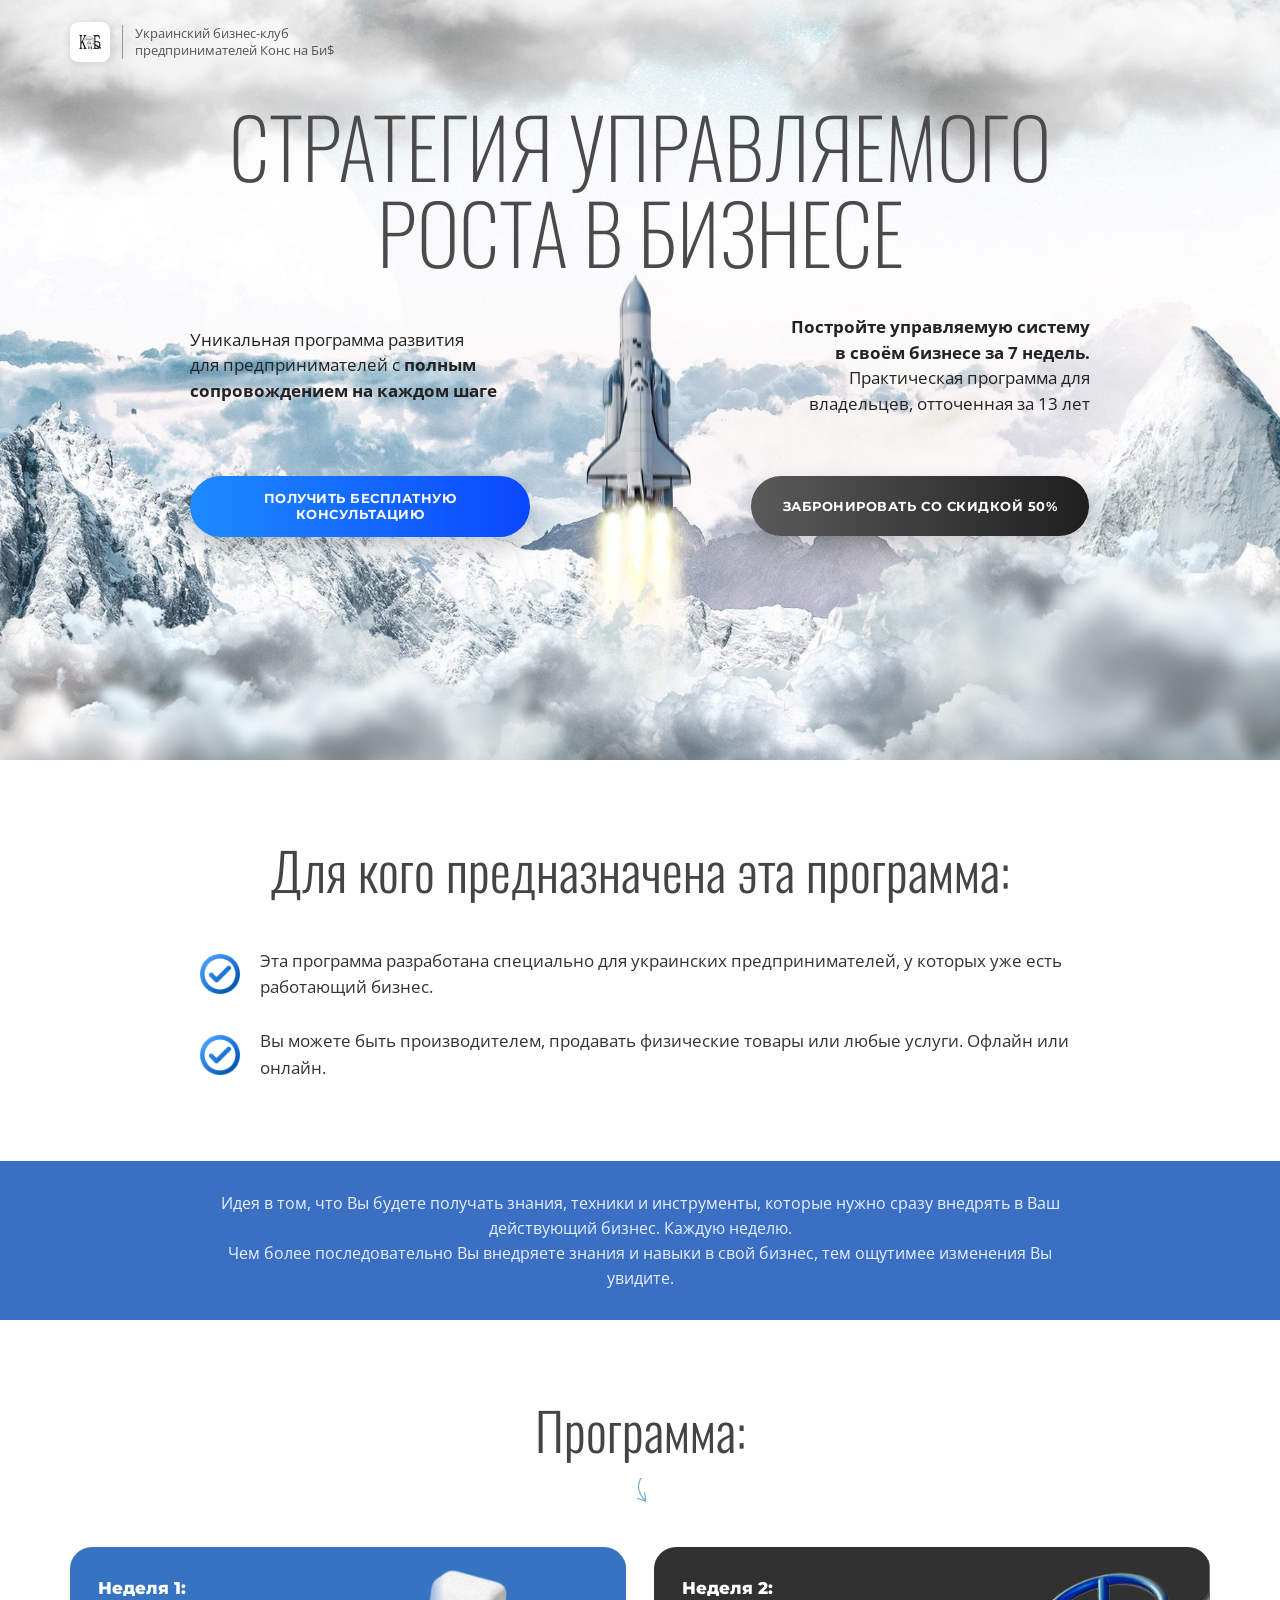
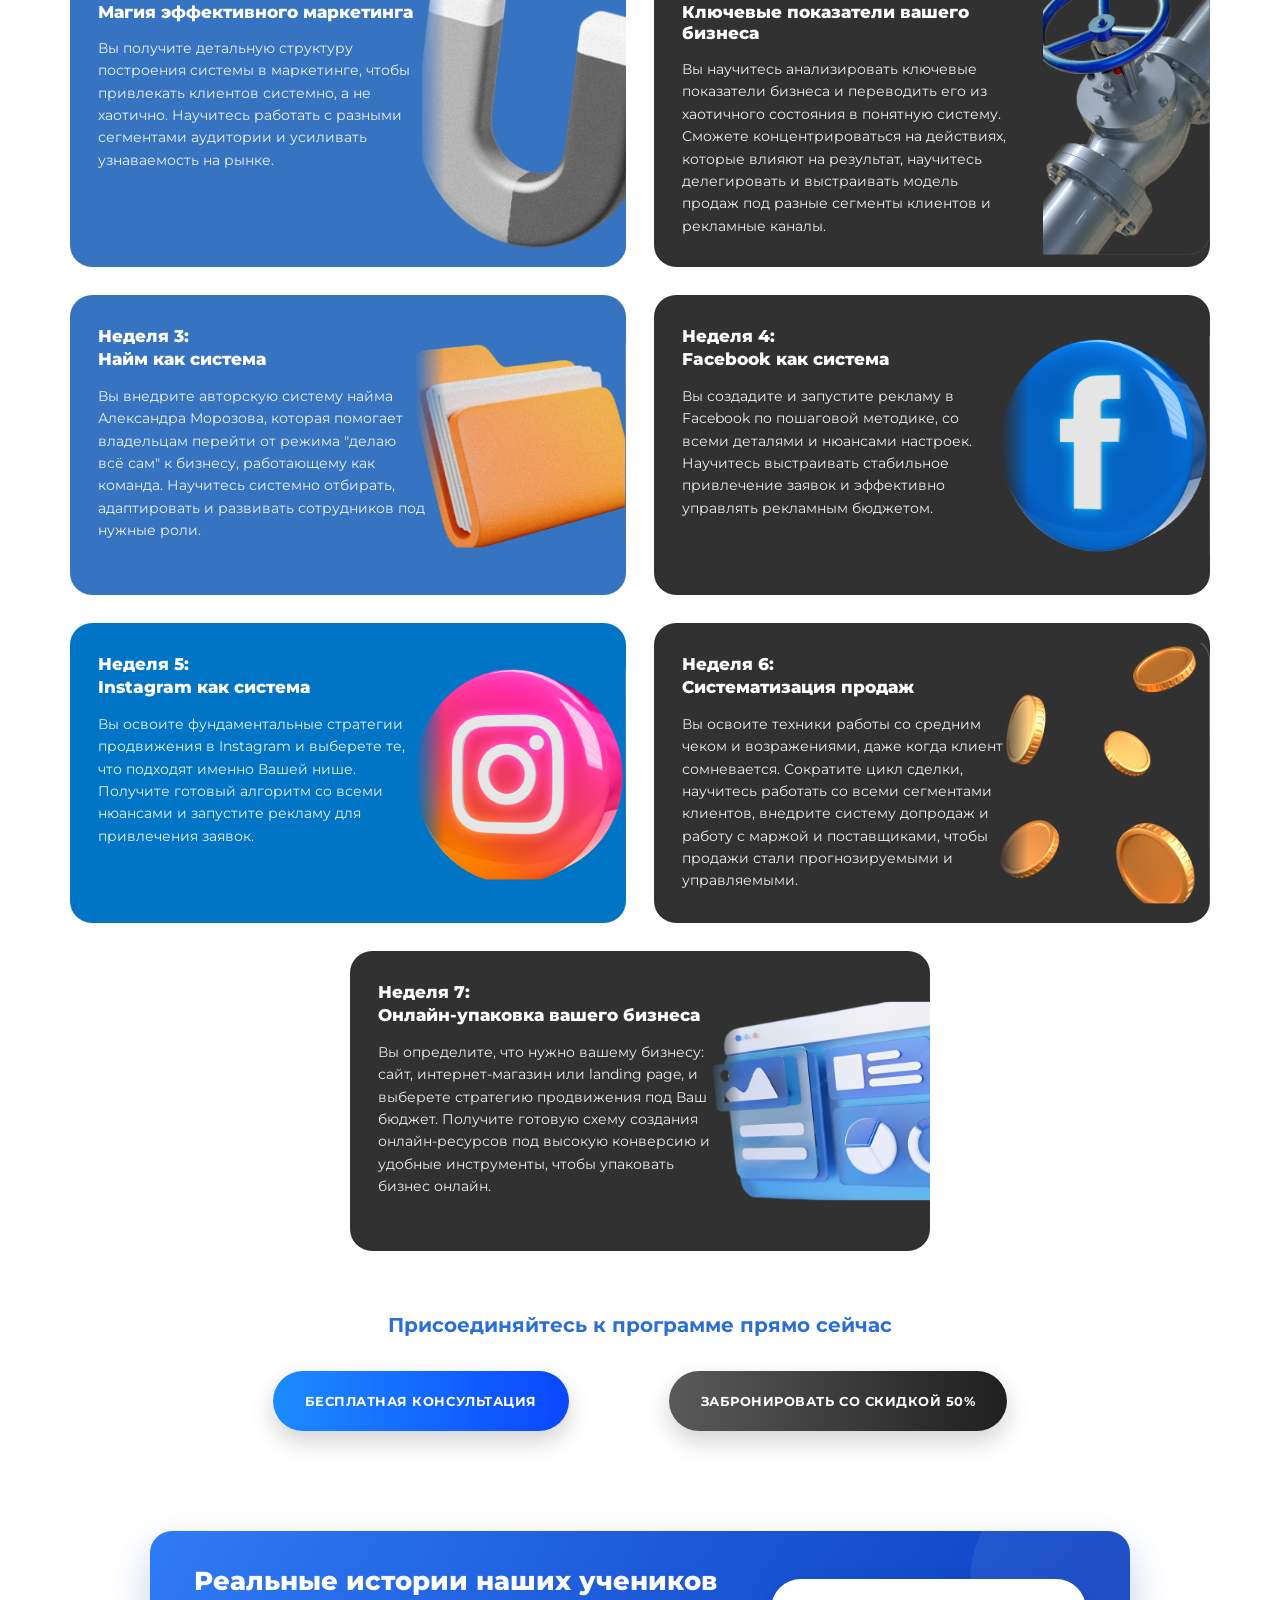
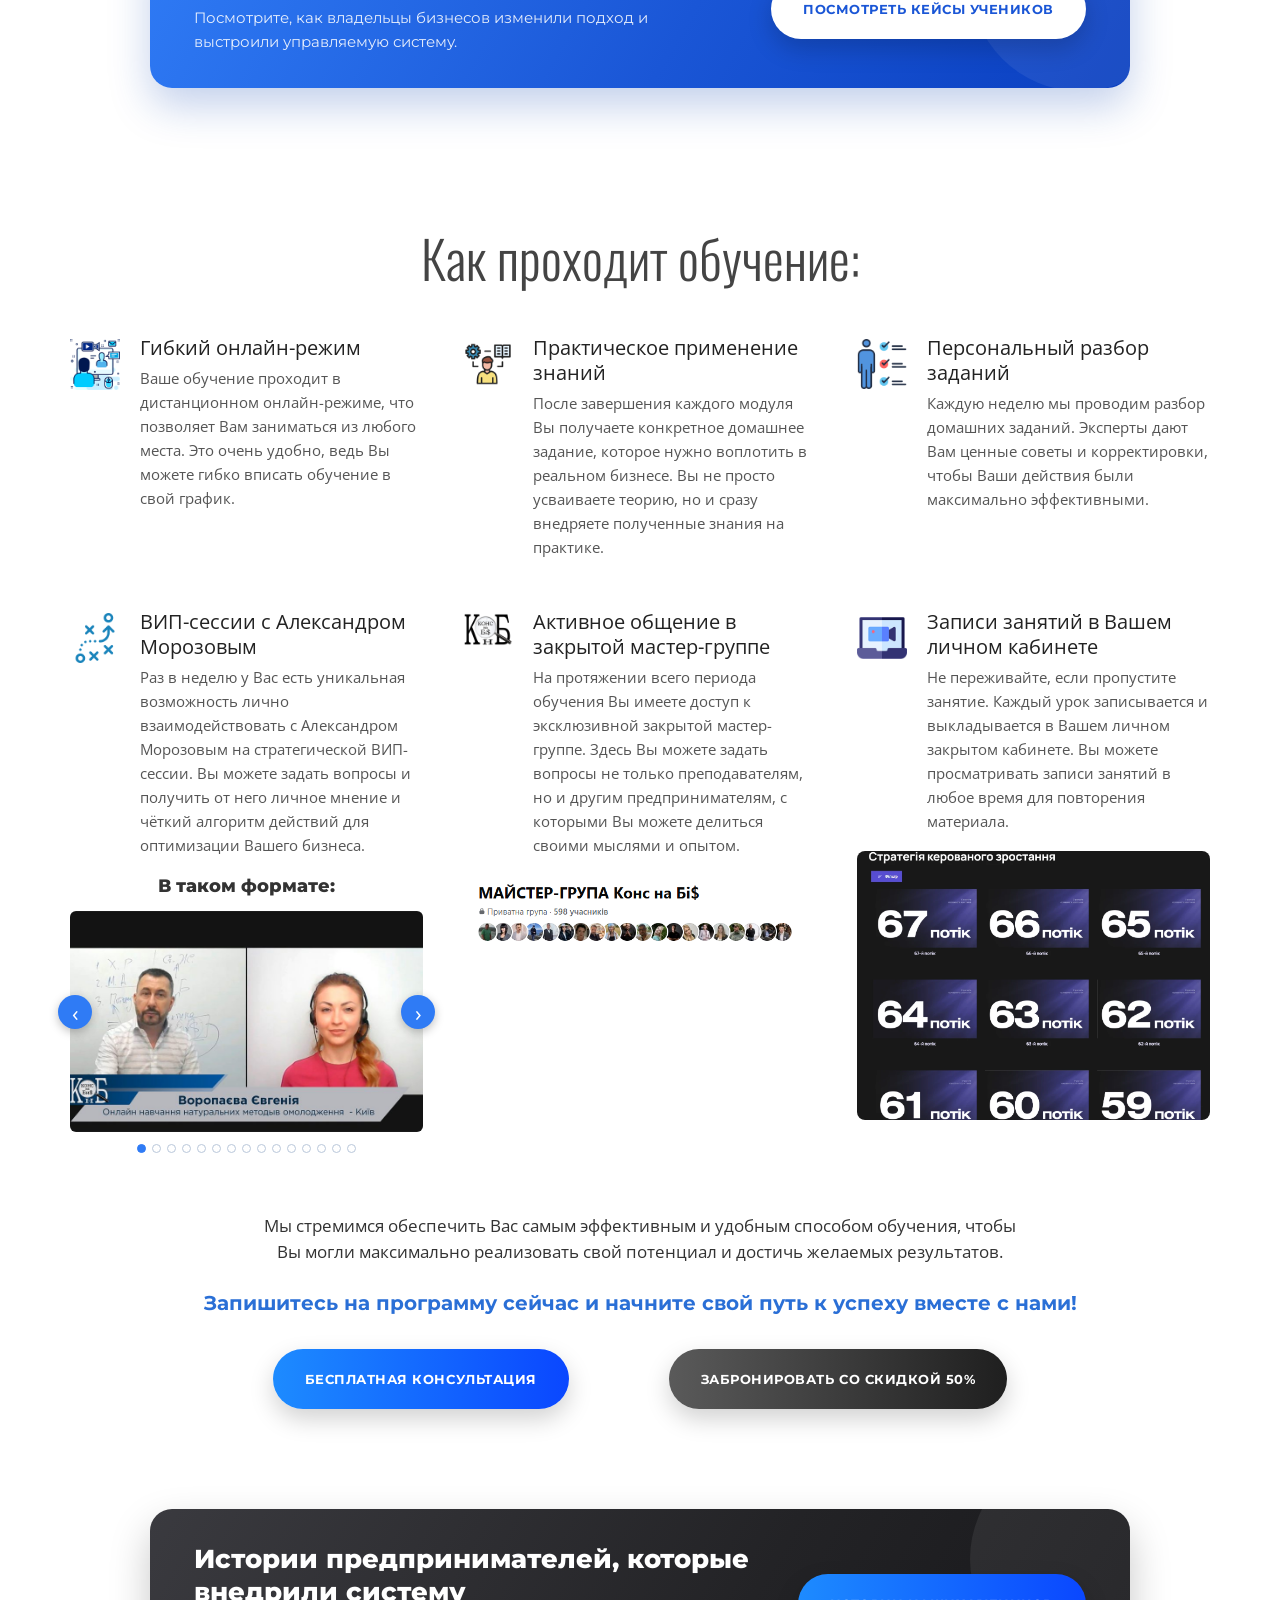
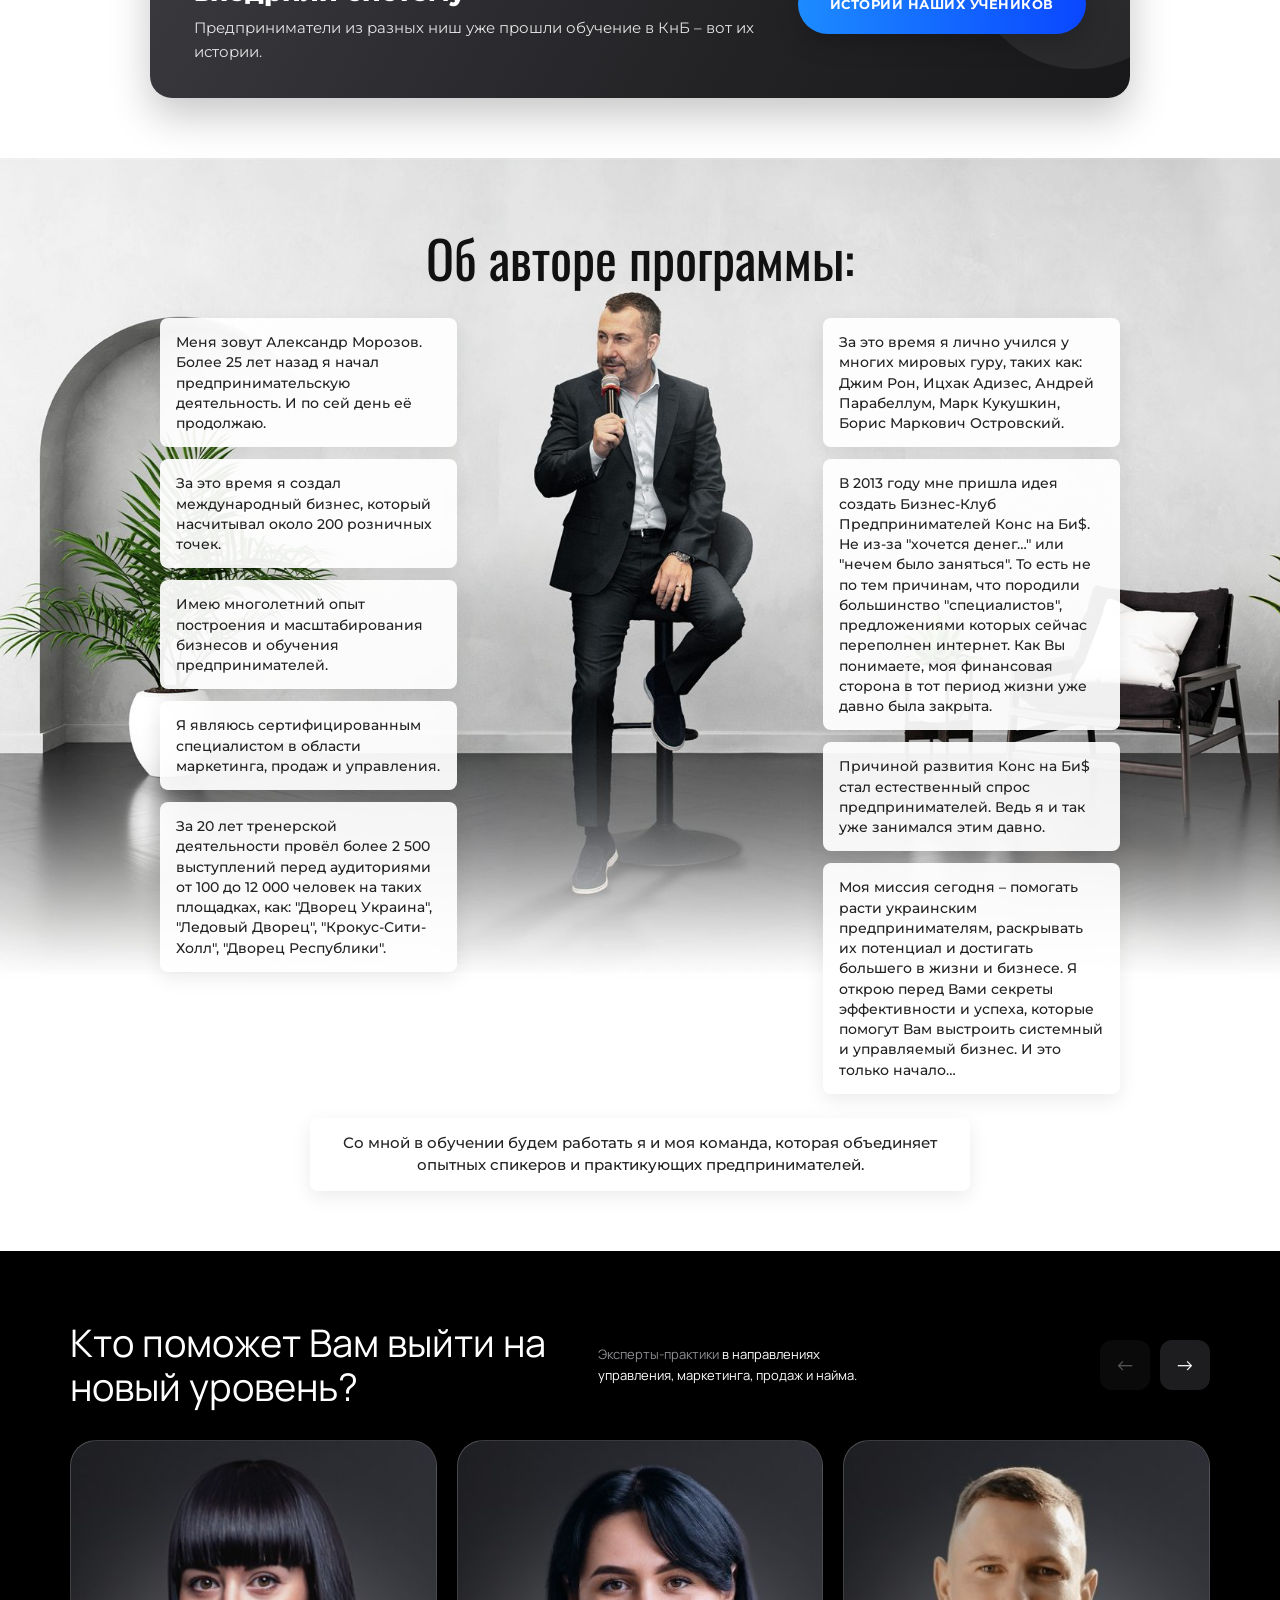
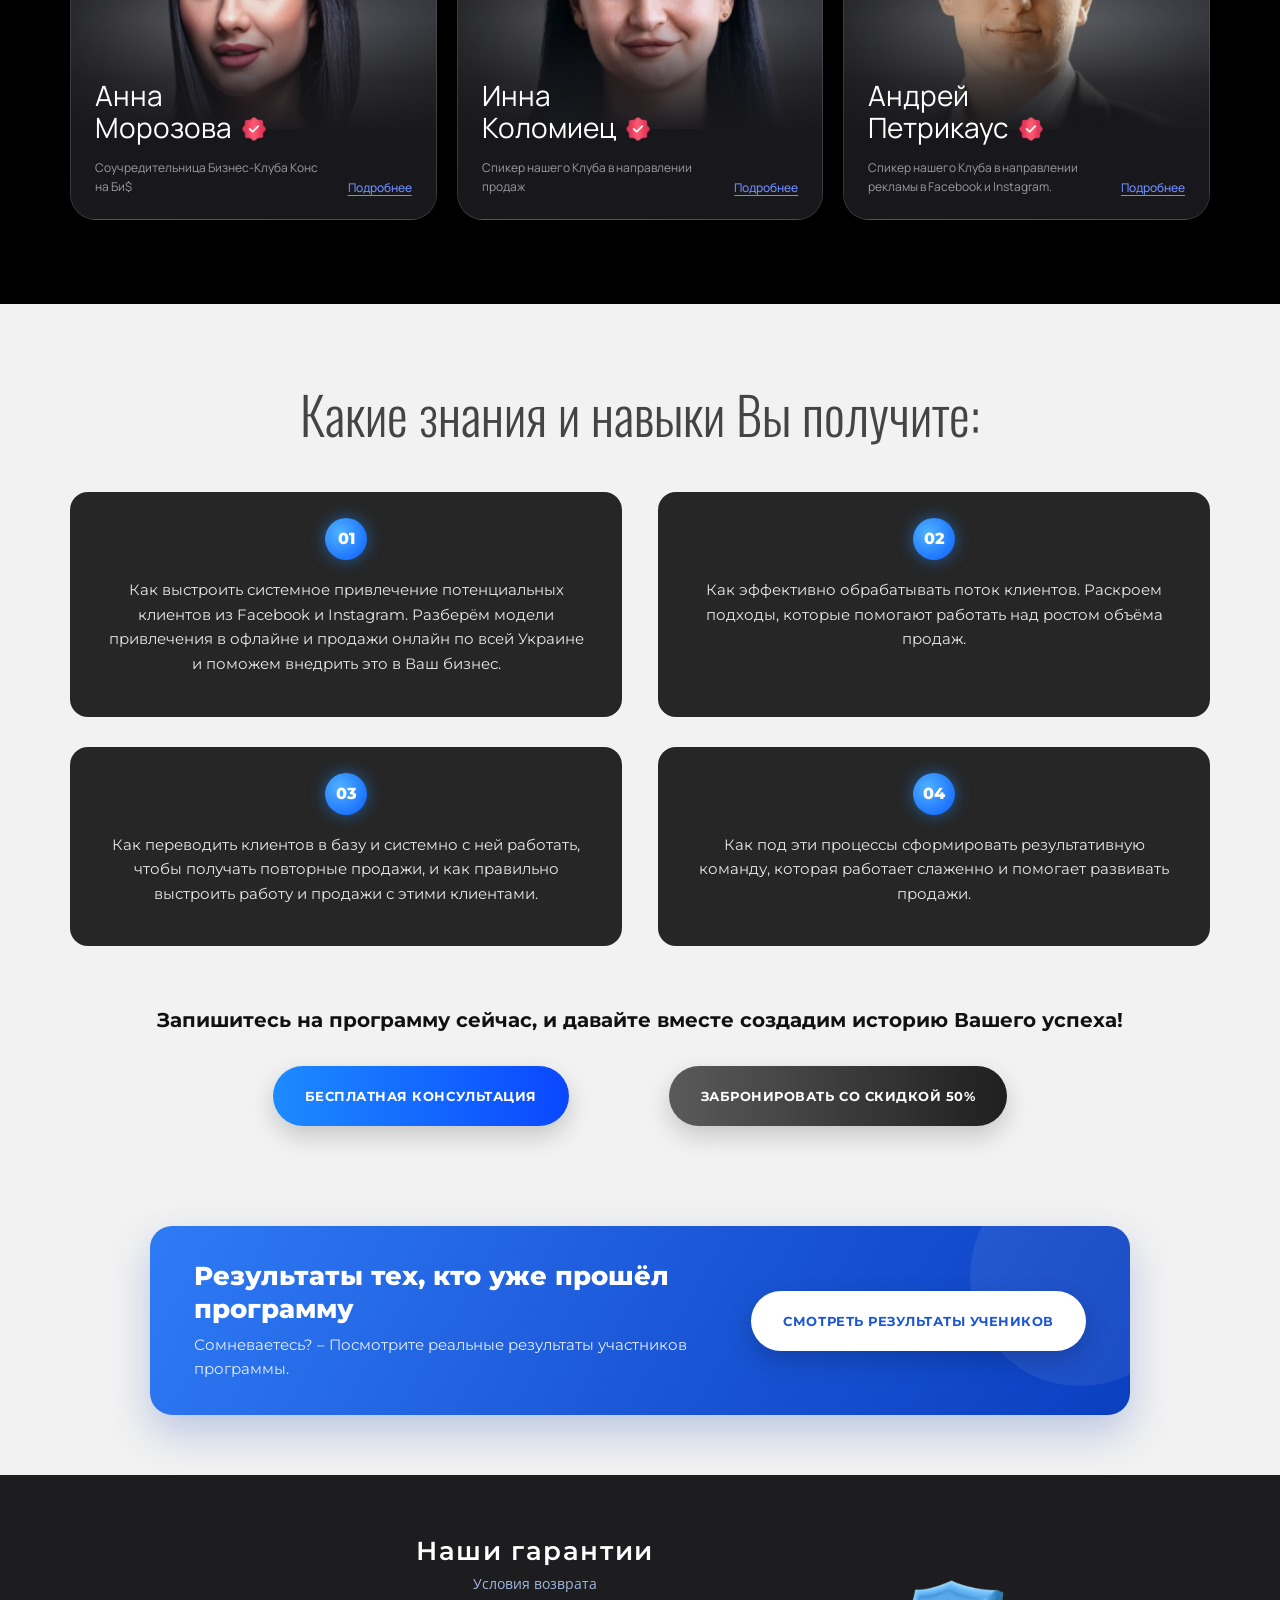
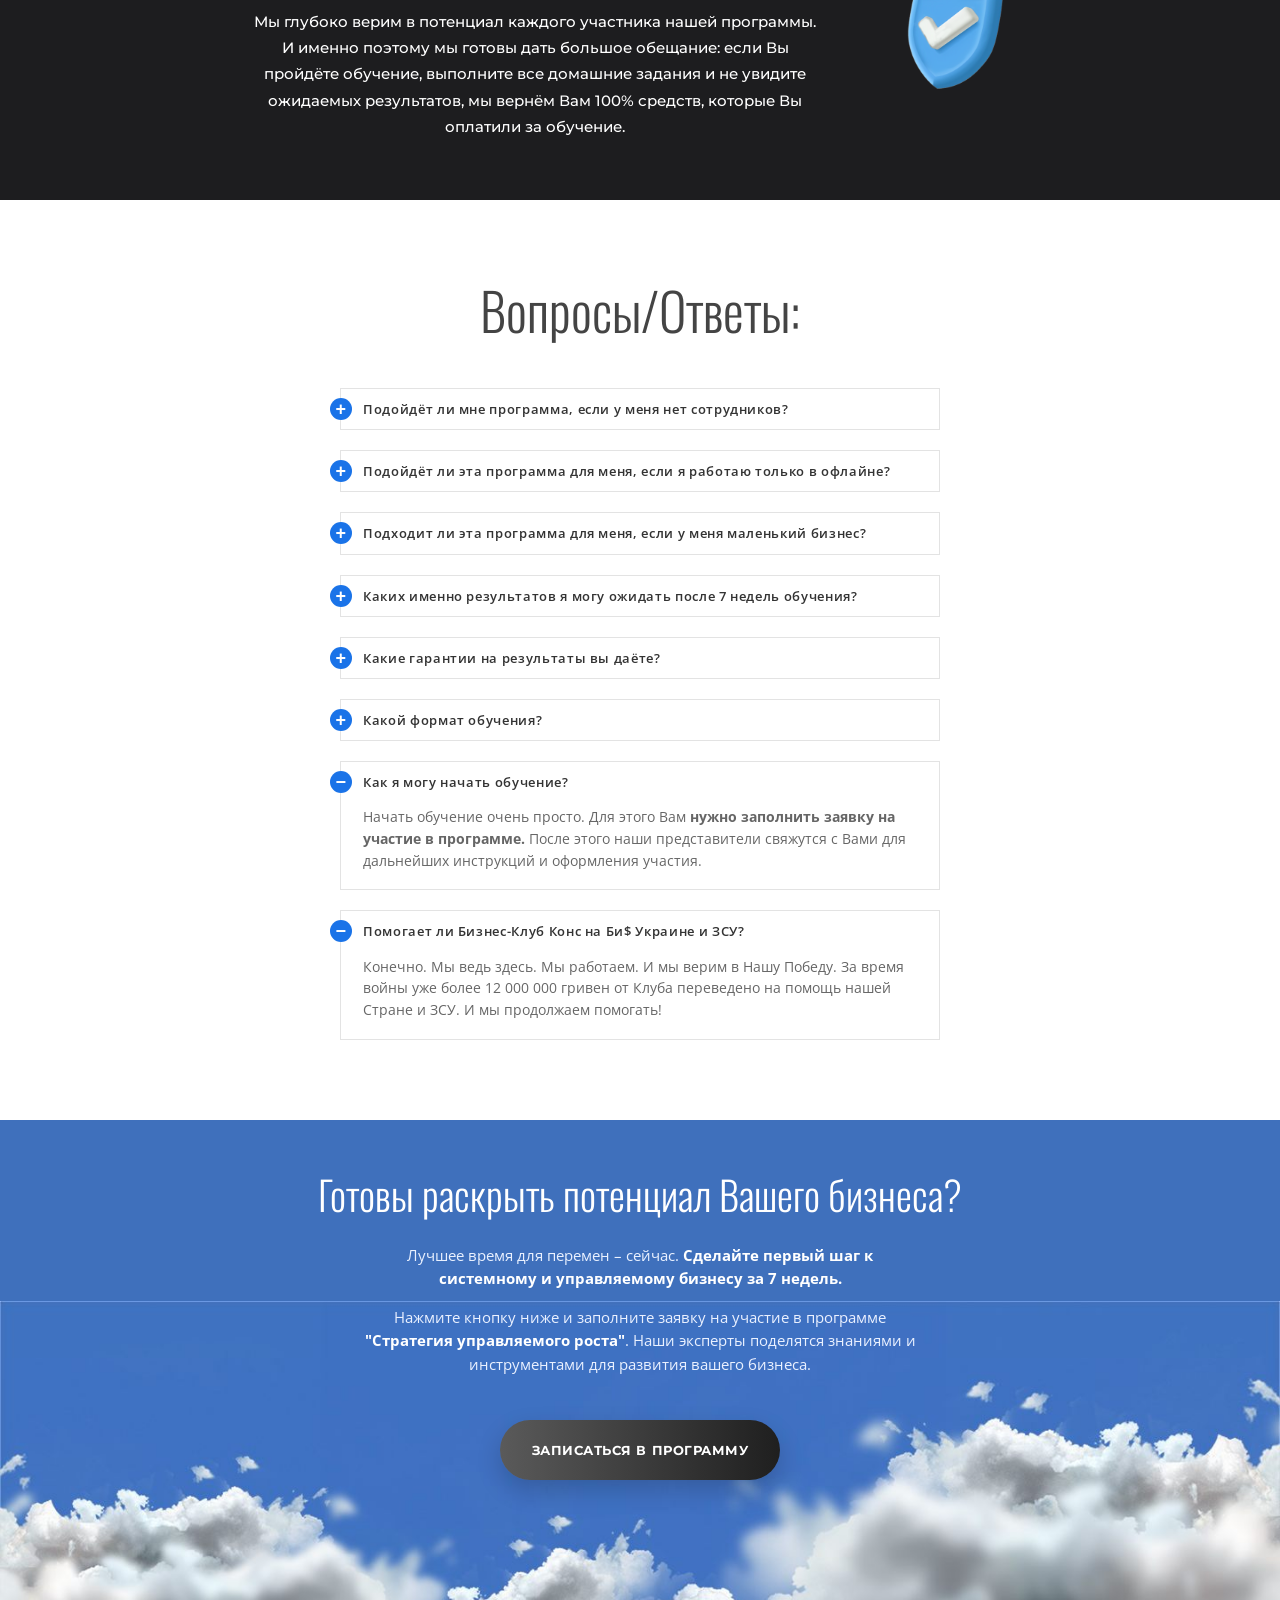
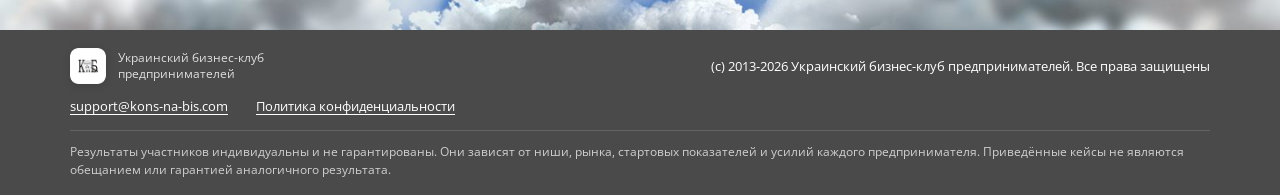
==== commit 953c0849: "Сторінка кейсів /kejsy і три плашки з посиланням на неї (ТЗ 06.10.2026) Co-Authored-By: Claude Opus " ====
--- a/index.html
+++ b/index.html
@@ -184,6 +184,19 @@
         <button class="btn btn--blue" data-open-form="consultation">Бесплатная консультация</button>
         <button class="btn btn--dark" data-open-form="discount">Забронировать со скидкой 50%</button>
       </div>
+    </div>
+  </div>
+</section>
+
+<!-- ============ ПЛАШКА: КЕЙСИ 1 ============ -->
+<section class="cases-promo">
+  <div class="container">
+    <div class="cases-promo__card">
+      <div>
+        <h2 class="cases-promo__title">Реальные истории наших учеников</h2>
+        <p class="cases-promo__text">Посмотрите, как владельцы бизнесов изменили подход и выстроили управляемую систему.</p>
+      </div>
+      <a class="btn btn--dark" id="click-cases-1" href="/kejsy">Посмотреть кейсы учеников</a>
     </div>
   </div>
 </section>
@@ -277,6 +290,19 @@
         <button class="btn btn--blue" data-open-form="consultation">Бесплатная консультация</button>
         <button class="btn btn--dark" data-open-form="discount">Забронировать со скидкой 50%</button>
       </div>
+    </div>
+  </div>
+</section>
+
+<!-- ============ ПЛАШКА: КЕЙСИ 2 ============ -->
+<section class="cases-promo">
+  <div class="container">
+    <div class="cases-promo__card cases-promo__card--dark">
+      <div>
+        <h2 class="cases-promo__title">Истории предпринимателей, которые внедрили систему</h2>
+        <p class="cases-promo__text">Предприниматели из разных ниш уже прошли обучение в КнБ – вот их истории.</p>
+      </div>
+      <a class="btn btn--blue" id="click-cases-2" href="/kejsy">Истории наших учеников</a>
     </div>
   </div>
 </section>
@@ -473,6 +499,19 @@
   </div>
 </section>
 
+<!-- ============ ПЛАШКА: КЕЙСИ 3 ============ -->
+<section class="cases-promo cases-promo--gray">
+  <div class="container">
+    <div class="cases-promo__card">
+      <div>
+        <h2 class="cases-promo__title">Результаты тех, кто уже прошёл программу</h2>
+        <p class="cases-promo__text">Сомневаетесь? – Посмотрите реальные результаты участников программы.</p>
+      </div>
+      <a class="btn btn--dark" id="click-cases-3" href="/kejsy">Смотреть результаты учеников</a>
+    </div>
+  </div>
+</section>
+
 <!-- ============ ГАРАНТІЇ ============ -->
 <section class="guarantee" id="umovy-povernennia">
   <div class="container guarantee__inner">
--- a/css/styles.css
+++ b/css/styles.css
@@ -380,3 +380,113 @@
   .final { padding-bottom: 110px; background-size: 200% auto, auto; }
   .footer__inner, .footer__links { justify-content: center; text-align: center; }
 }
+
+/* ===== Плашки з посиланням на кейси (лендинг) ===== */
+.cases-promo { padding: 20px 0 60px; }
+.cases-promo--gray { background: var(--gray-bg); }
+.cases-promo__card {
+  position: relative; overflow: hidden; display: grid; grid-template-columns: 1fr auto; align-items: center; gap: 20px 40px;
+  max-width: 980px; margin: 0 auto; padding: 34px 44px; border-radius: var(--radius); color: #fff;
+  background: linear-gradient(120deg, #2f7bf5 0%, #1a56d6 55%, #0a3fc0 100%); box-shadow: 0 18px 40px rgba(20,70,180,.25);
+}
+.cases-promo__card--dark { background: linear-gradient(120deg, #3a3a3f 0%, #232326 60%, #18181b 100%); box-shadow: 0 18px 40px rgba(0,0,0,.22); }
+.cases-promo__card::after {
+  content: ""; position: absolute; right: -60px; top: -60px; width: 220px; height: 220px; border-radius: 50%;
+  background: rgba(255,255,255,.07); pointer-events: none;
+}
+.cases-promo__title { margin: 0 0 8px; font: 800 clamp(20px, 2.4vw, 26px)/1.25 var(--font-card); }
+.cases-promo__text { margin: 0; font: 400 15px/1.6 var(--font-card); color: rgba(255,255,255,.88); }
+.cases-promo .btn { position: relative; z-index: 1; min-width: 260px; text-decoration: none; }
+.cases-promo__card:not(.cases-promo__card--dark) .btn { background: #fff; color: #1a56d6; }
+
+/* ===== Сторінка кейсів ===== */
+.cases-hero { background: linear-gradient(180deg, #eef3fa 0%, #fff 100%); padding-bottom: 50px; }
+.cases-hero__top { display: flex; align-items: center; justify-content: space-between; gap: 16px; padding-top: 22px; }
+.cases-hero .brand { text-decoration: none; }
+.cases-hero__back { font: 600 13px/1.3 var(--font-card); text-decoration: none; }
+.cases-hero__back:hover { text-decoration: underline; }
+.cases-hero__body { text-align: center; padding-top: 50px; }
+.cases-hero__title { margin: 0 0 18px; font: 200 clamp(38px, 6vw, 72px)/1.05 var(--font-head); text-transform: uppercase; color: #4a4a4a; }
+.cases-hero__lead { max-width: 680px; margin: 0 auto 26px; font-size: 17px; color: #333; }
+
+.disclaimer {
+  max-width: 820px; margin: 0 auto; padding: 14px 18px; border-left: 4px solid #2f7bf5; border-radius: 8px;
+  background: #fff; box-shadow: 0 6px 20px rgba(0,0,0,.06); text-align: left;
+  font: 500 13.5px/1.6 var(--font-card); color: #444;
+}
+.disclaimer--center { margin-top: 36px; }
+
+.students { display: grid; grid-template-columns: repeat(4, 1fr); gap: 22px; }
+.student {
+  display: flex; flex-direction: column; align-items: center; padding: 22px 18px 24px; border-radius: 14px;
+  background: #2677c4; color: #fff; text-align: center; font-family: var(--font-card);
+}
+.student__name { margin: 0 0 14px; font: 600 18px/1.3 var(--font-card); }
+.student__photo { width: 150px; margin-bottom: 14px; }
+.student__niche { margin: 0 0 6px; font-weight: 600; font-size: 14px; line-height: 1.4; }
+.student__city { margin: 0 0 12px; font-size: 12.5px; color: #b9d4f2; }
+.student__nums { margin: 0 0 6px; font-size: 15px; line-height: 1.6; }
+.student__nums b { font-size: 19px; }
+.student__note { margin: 0 0 8px; font-size: 12.5px; font-weight: 700; }
+
+.stories { display: grid; grid-template-columns: repeat(3, 1fr); gap: 24px; }
+.story { overflow: hidden; border-radius: 18px; background: #fff; box-shadow: 0 10px 30px rgba(20,60,140,.1); border: 2px solid #a9c6f5; }
+.story__photo { width: 100%; aspect-ratio: 4 / 3; object-fit: cover; object-position: center 30%; }
+.story__body { padding: 18px 22px 22px; font-family: var(--font-body); }
+.story__name { margin: 0 0 8px; font: 600 20px/1.3 var(--font-card); color: #222; }
+.story__niche { margin: 0 0 14px; font-size: 14px; color: #444; }
+.story__nums { margin: 0 0 4px; font-size: 15px; line-height: 1.6; color: #333; }
+.story__nums b { color: #1a73e8; }
+.story__note { margin: 0; font-size: 13px; font-weight: 700; color: #222; }
+
+.videos { display: flex; flex-wrap: wrap; justify-content: center; gap: 18px; max-width: 900px; margin: 0 auto; }
+.video-case { flex: 0 0 calc((100% - 36px) / 3); position: relative; padding: 0; border: 0; border-radius: 12px; overflow: hidden; background: #0a1a5c; box-shadow: 0 10px 26px rgba(0,0,0,.18); }
+.video-case img { width: 100%; aspect-ratio: 1; object-fit: cover; transition: transform .25s ease; }
+.video-case:hover img { transform: scale(1.03); }
+.video-case:focus-visible { outline: 3px solid #9cc3ff; outline-offset: 3px; }
+.video-case__play {
+  position: absolute; left: 49%; top: 45%; width: 15%; aspect-ratio: 1; transform: translate(-50%, -50%);
+  border-radius: 50%; background: rgba(255,255,255,.95); box-shadow: 0 6px 20px rgba(0,0,0,.3);
+}
+.video-case__play::after {
+  content: ""; position: absolute; left: 54%; top: 50%; transform: translate(-50%, -50%);
+  border-style: solid; border-width: 7px 0 7px 11px; border-color: transparent transparent transparent #111;
+}
+
+.video-modal { width: min(900px, calc(100vw - 24px)); padding: 0; border: 0; border-radius: 14px; background: #000; overflow: visible; }
+.video-modal::backdrop { background: rgba(0,0,0,.75); }
+.video-modal__frame { position: relative; aspect-ratio: 16 / 9; }
+.video-modal__frame iframe { position: absolute; inset: 0; width: 100%; height: 100%; border: 0; border-radius: 14px; }
+.video-modal__close {
+  position: absolute; right: 0; top: -46px; width: 38px; height: 38px; border: 0; border-radius: 50%;
+  background: rgba(255,255,255,.15); color: #fff; font-size: 26px; line-height: 1;
+}
+.video-modal__close:hover { background: rgba(255,255,255,.28); }
+
+.cases-form { padding: 70px 0; background: #3f70bc; color: #fff; }
+.cases-form__inner { display: grid; grid-template-columns: 1fr 420px; gap: 40px; align-items: center; max-width: 980px; }
+.cases-form__title { margin: 0 0 16px; font: 300 clamp(30px, 4vw, 44px)/1.15 var(--font-head); }
+.cases-form__text p { margin: 0; font-size: 16px; color: #e6eeff; }
+.cases-form__box { background: #fff; color: var(--text); border-radius: 18px; padding: 28px 24px 22px; text-align: center; box-shadow: 0 20px 50px rgba(0,0,0,.2); }
+
+@media (max-width: 960px) {
+  .students { grid-template-columns: repeat(2, 1fr); }
+  .stories { grid-template-columns: repeat(2, 1fr); }
+}
+
+@media (max-width: 760px) {
+  .cases-promo { padding: 10px 0 44px; }
+  .cases-promo__card { grid-template-columns: 1fr; text-align: center; padding: 28px 22px; }
+  .cases-promo .btn { min-width: 0; width: 100%; }
+
+  .cases-hero__body { padding-top: 34px; }
+  .cases-hero__back { font-size: 13px; }
+  .cases-hero .brand span { display: none; }
+  .students { grid-template-columns: 1fr; max-width: 340px; margin: 0 auto; }
+  .stories { grid-template-columns: 1fr; }
+  .videos { gap: 12px; }
+  .video-case { flex-basis: calc((100% - 12px) / 2); }
+  .video-case__play::after { border-width: 5px 0 5px 8px; }
+  .cases-form { padding: 50px 0; }
+  .cases-form__inner { grid-template-columns: 1fr; text-align: center; }
+}
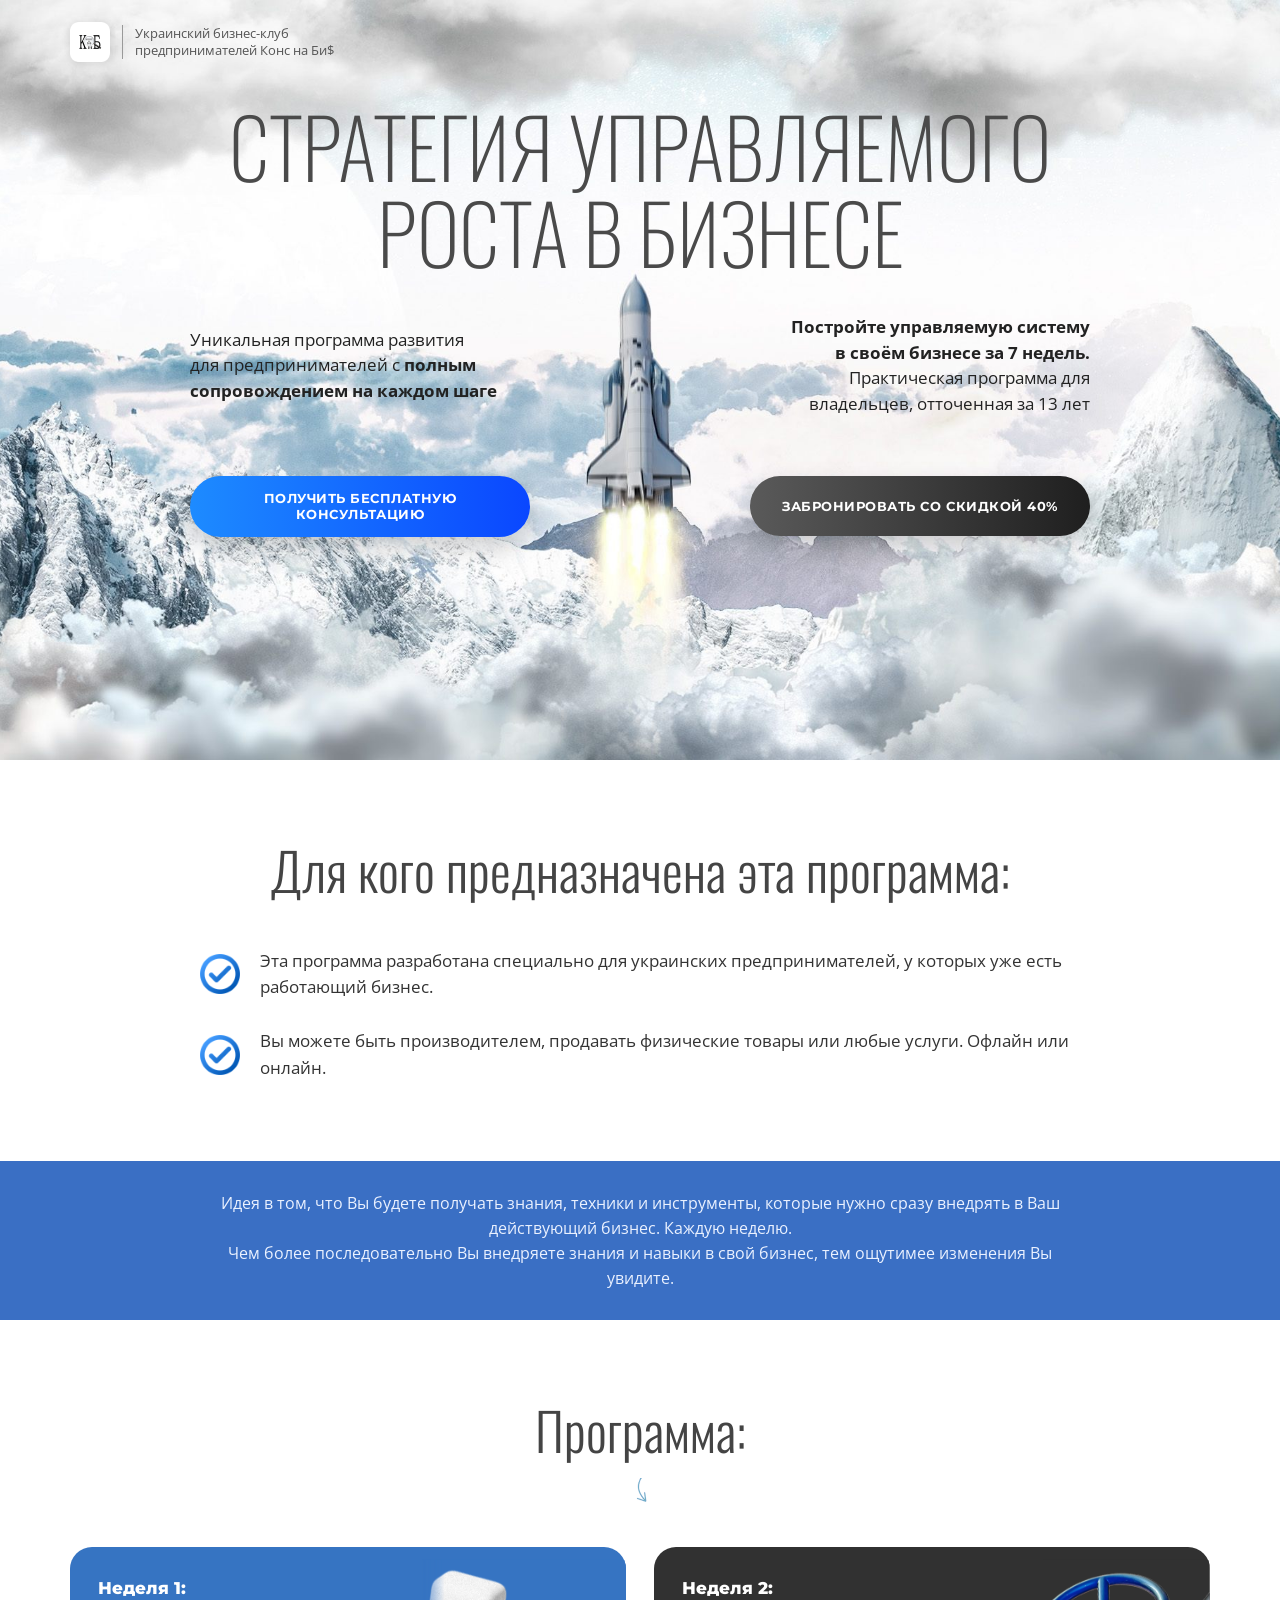
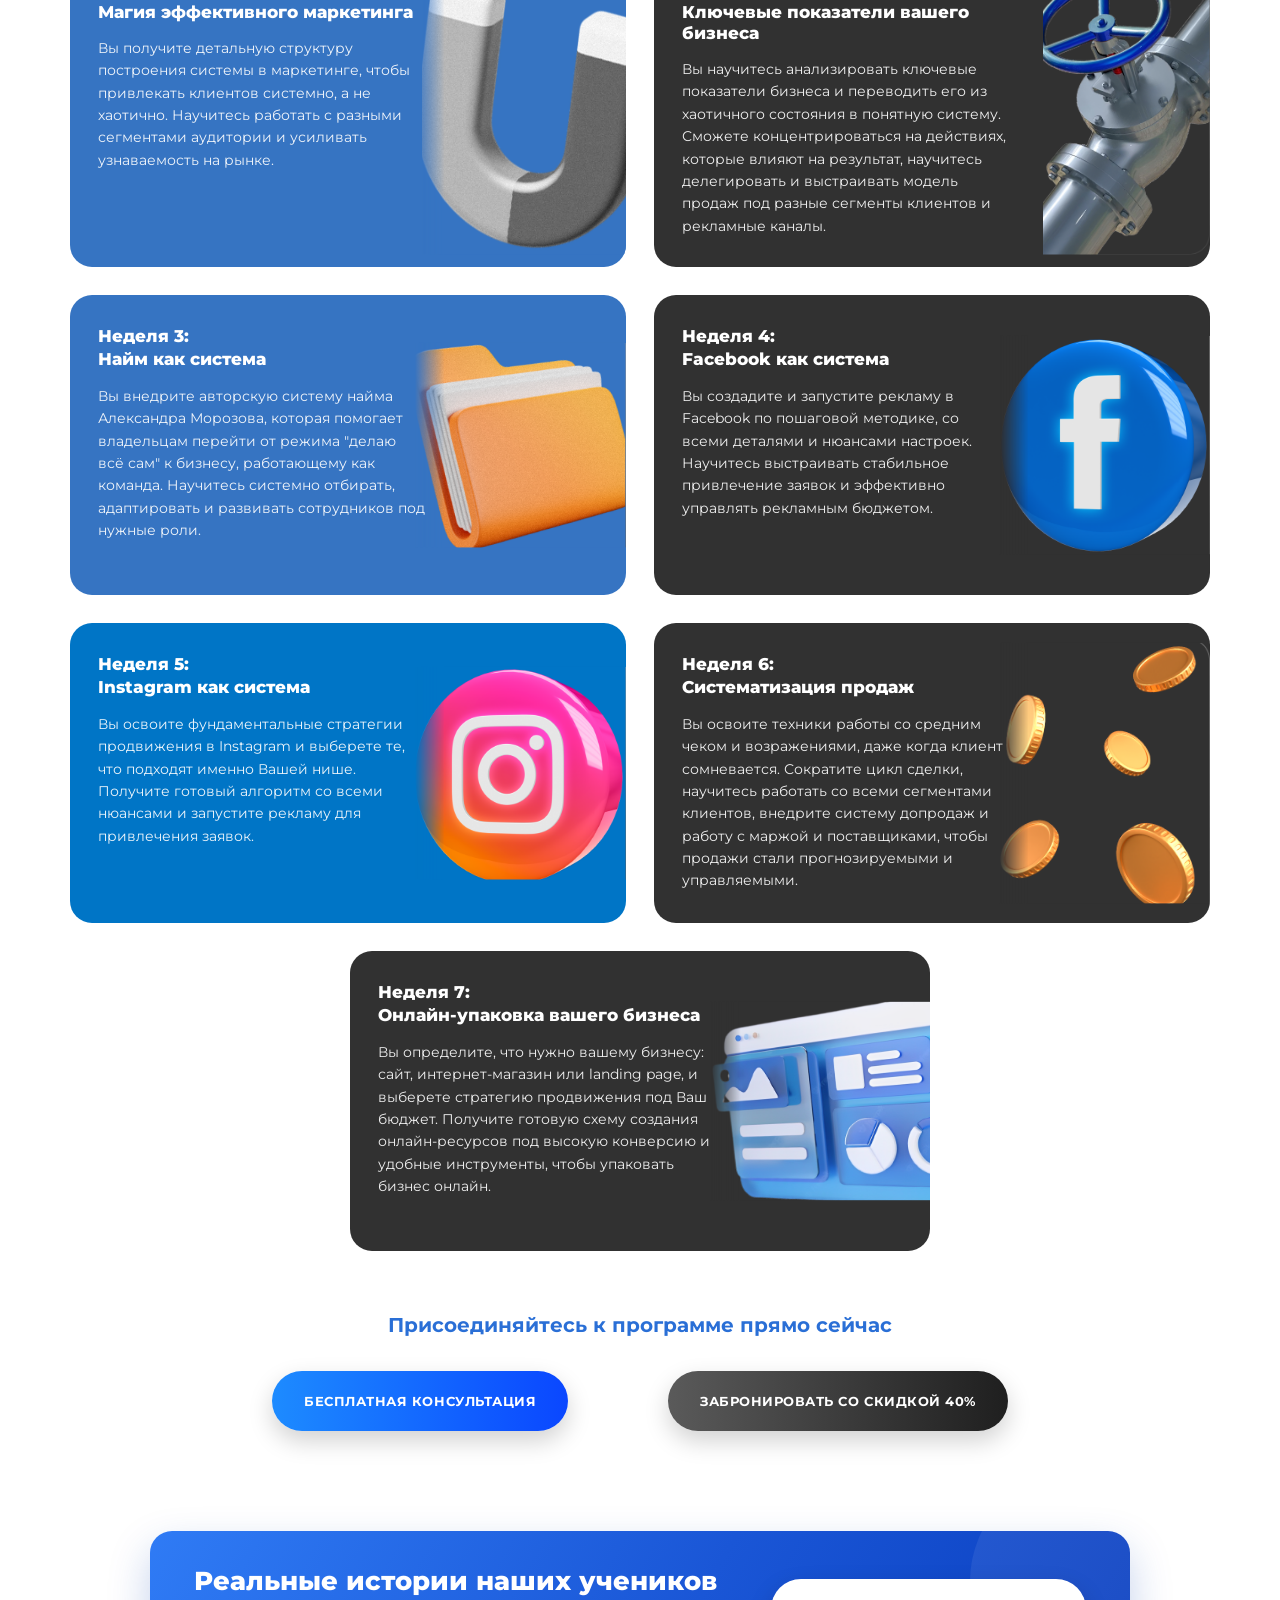
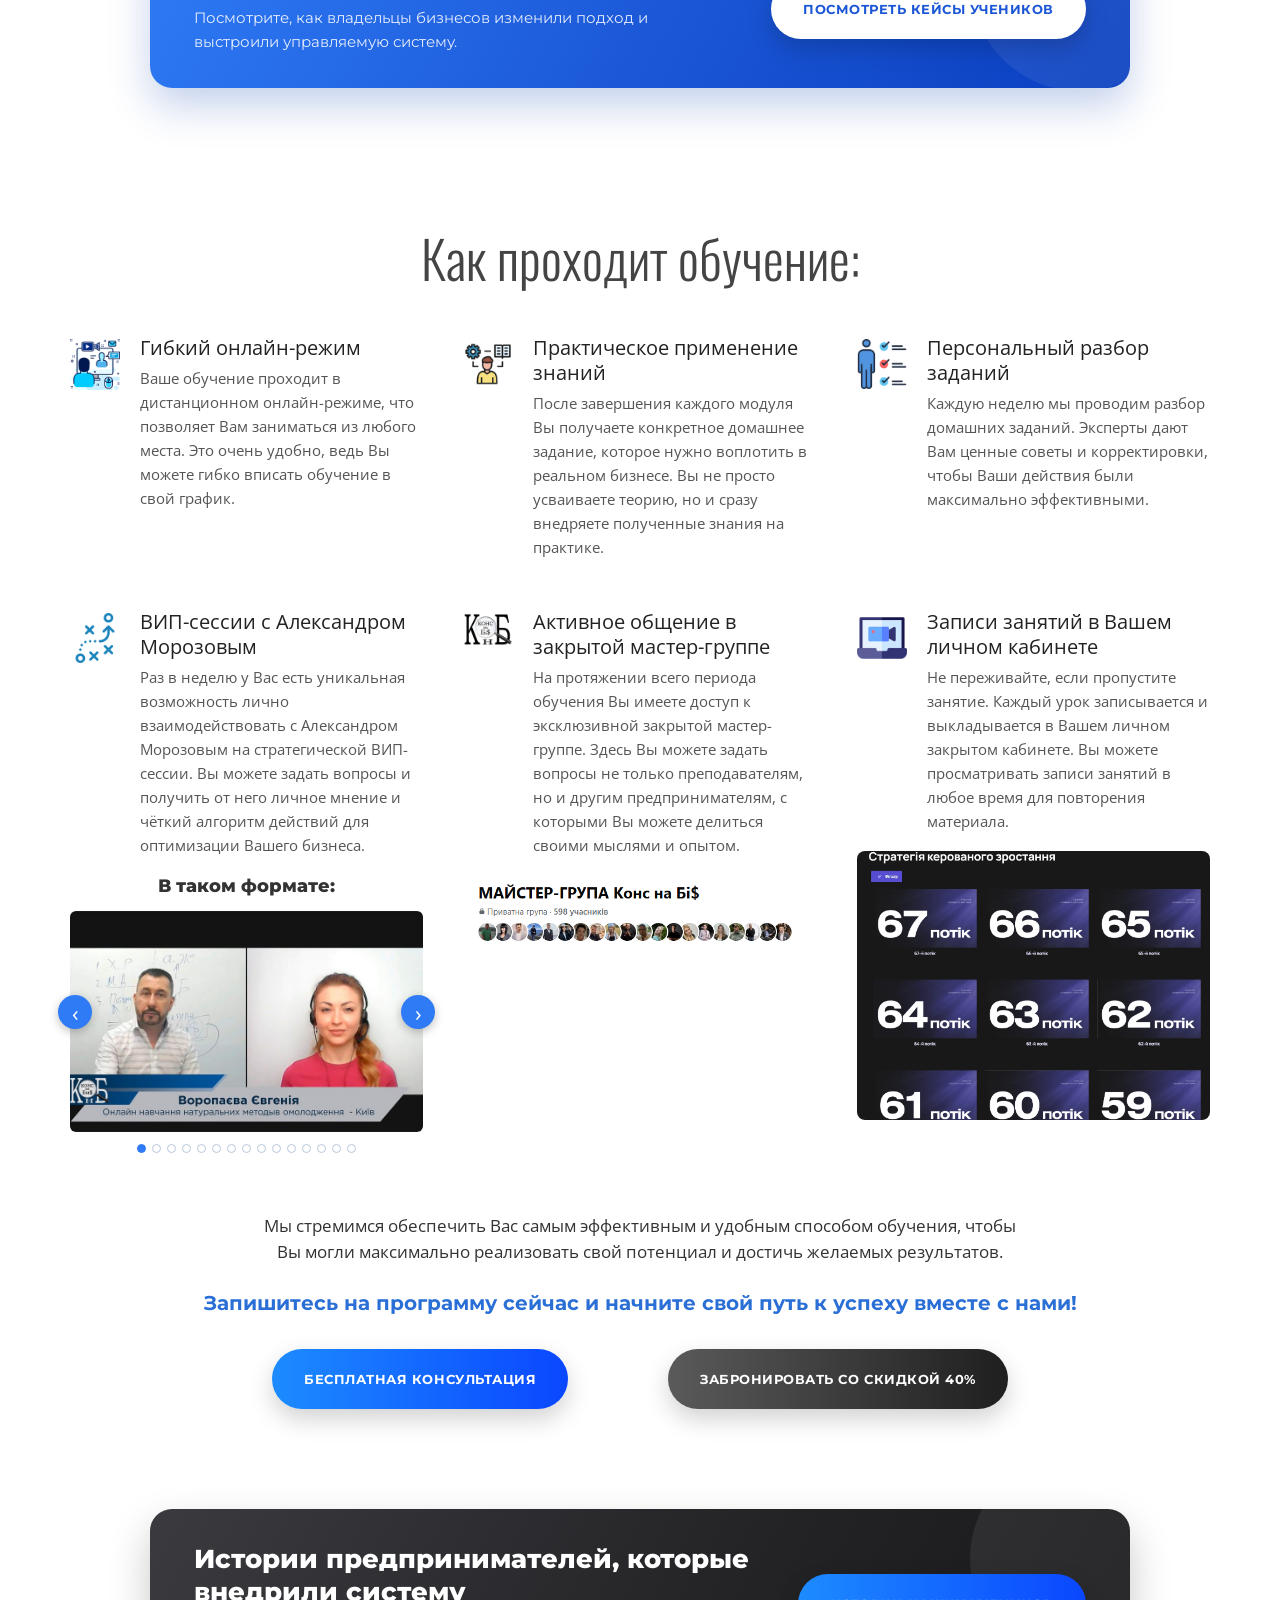
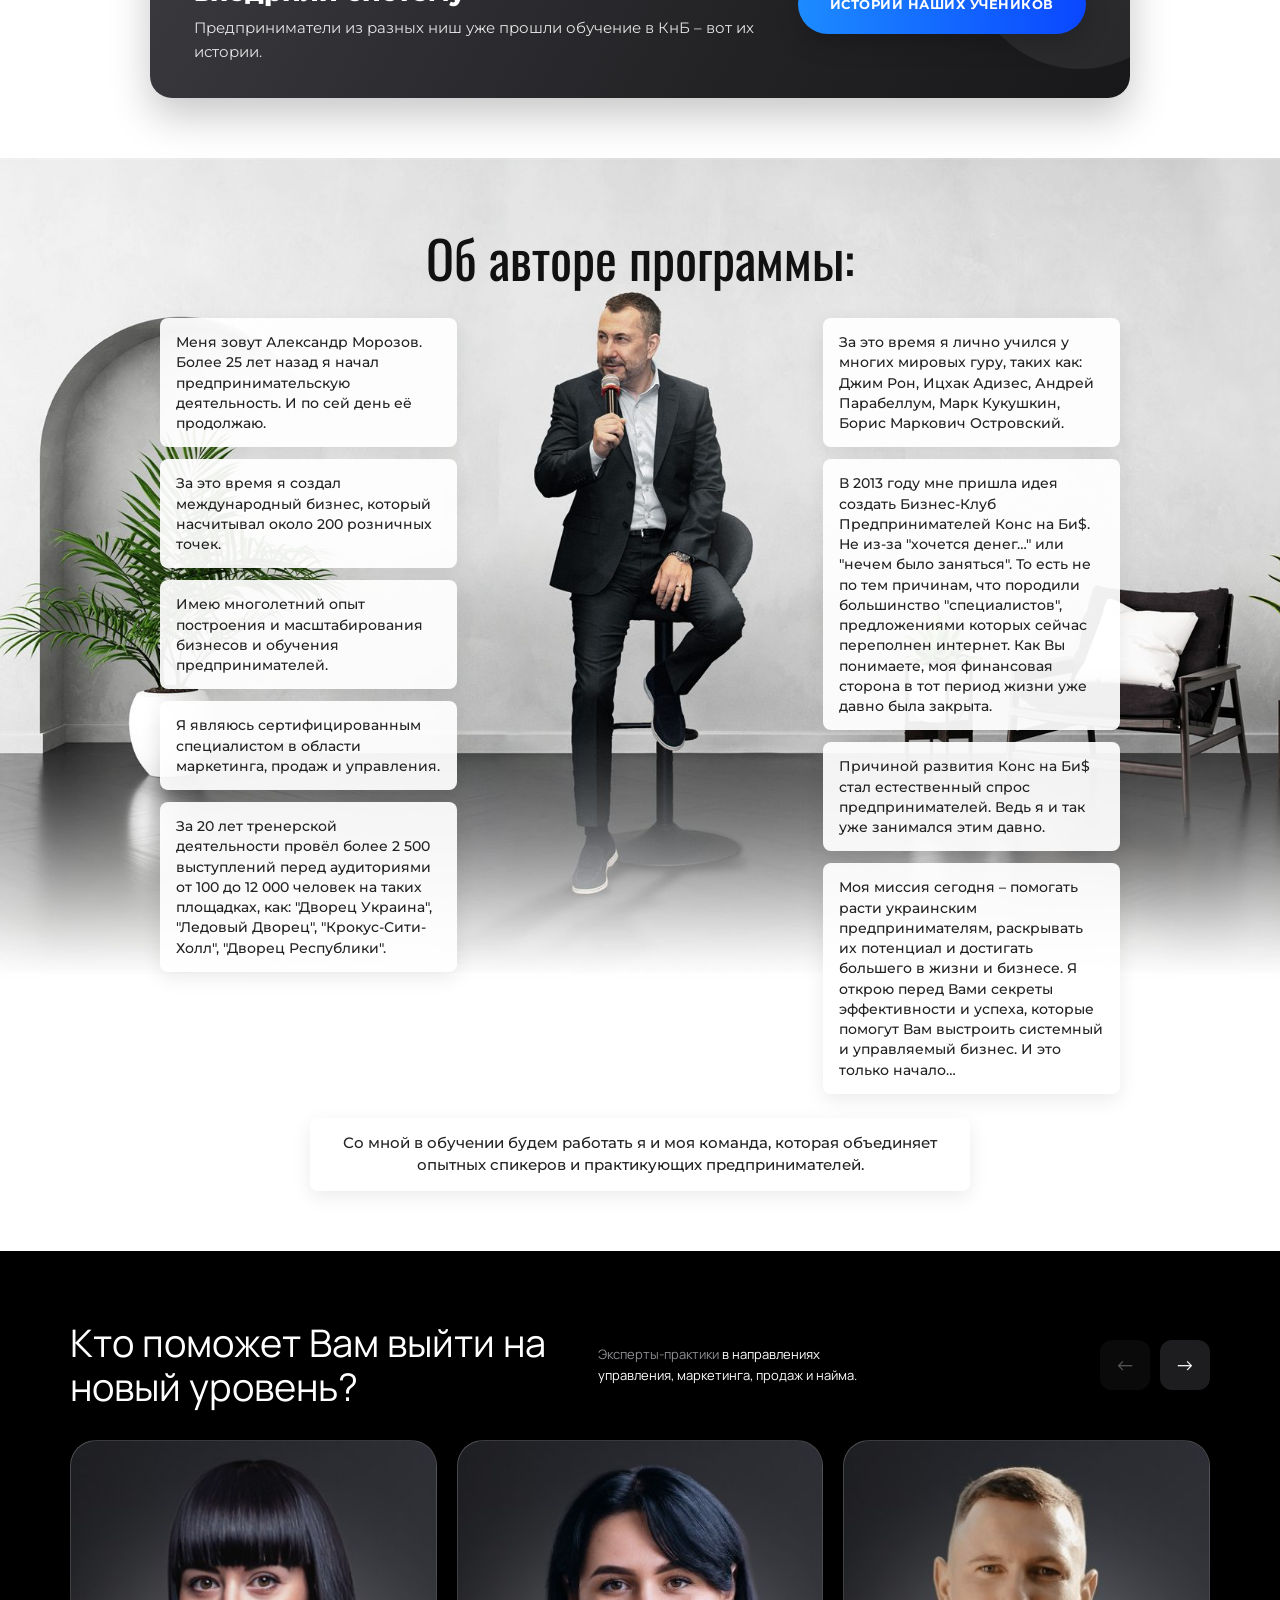
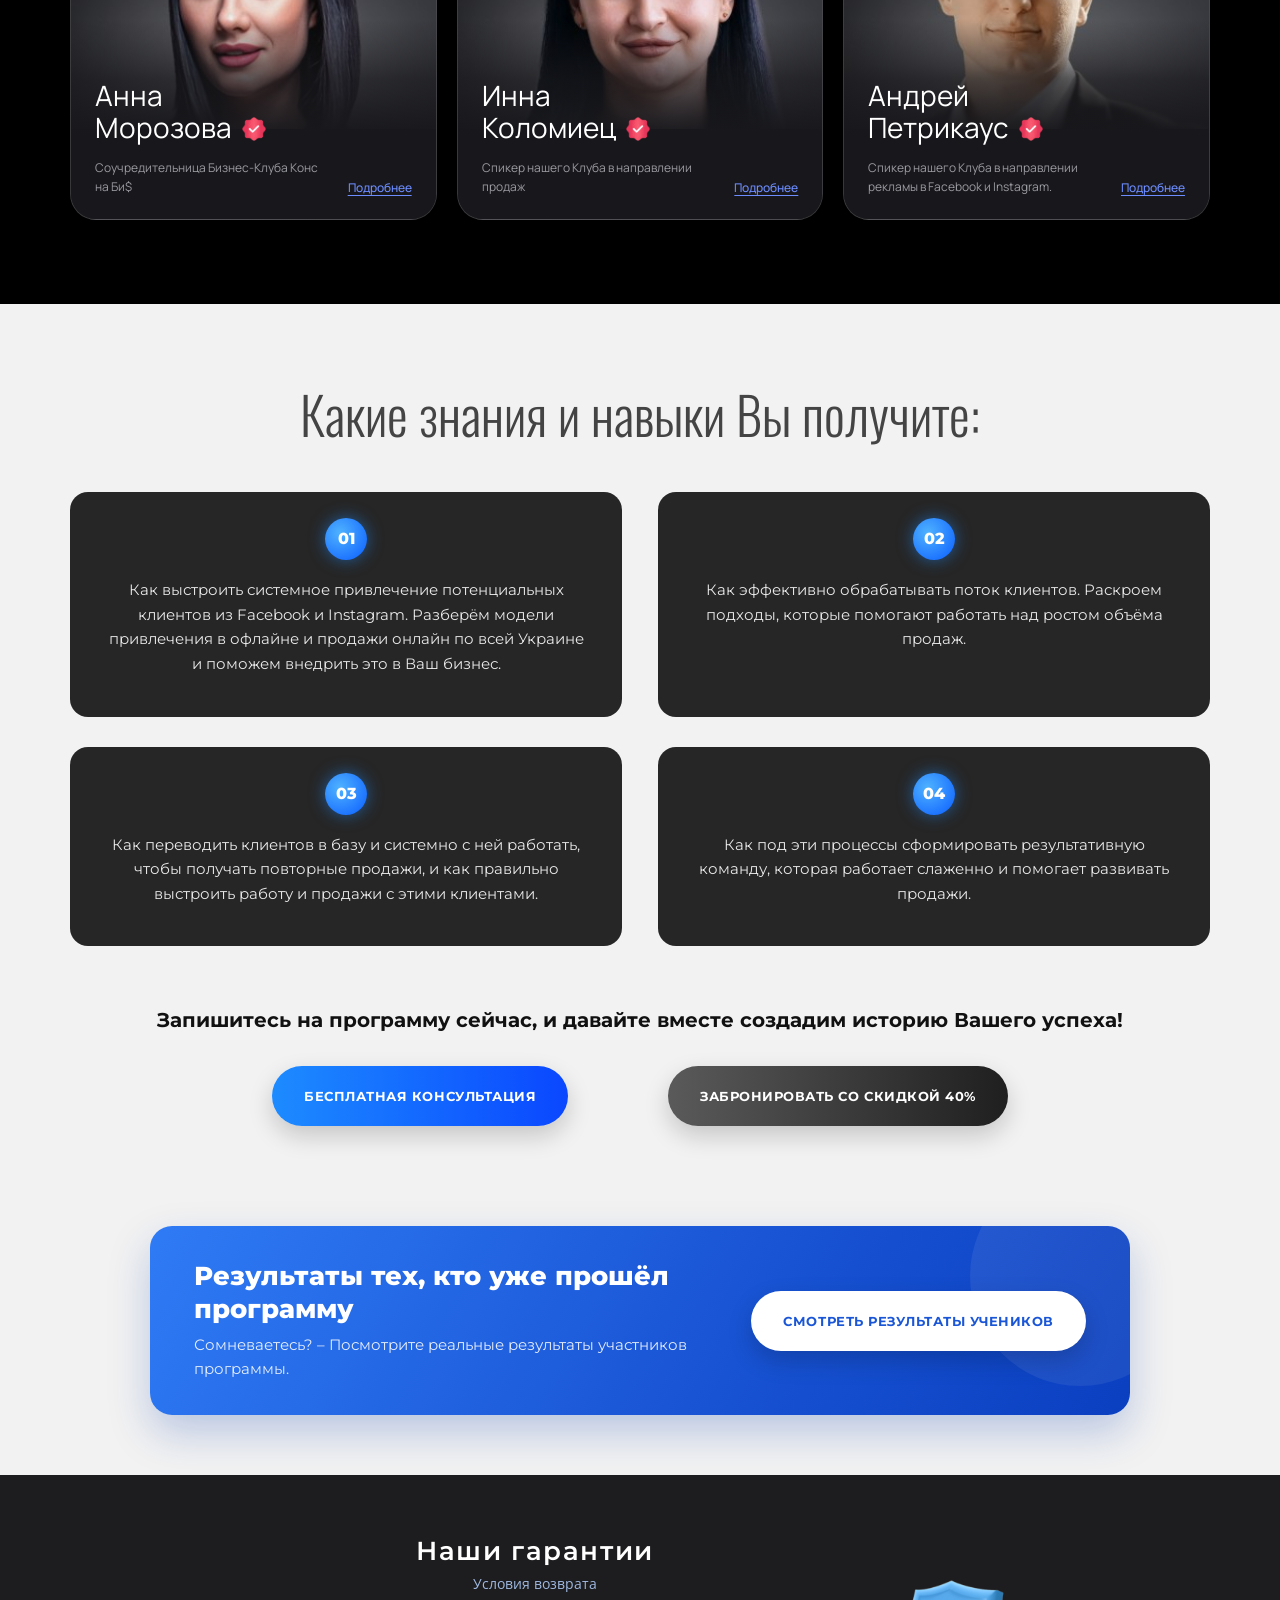
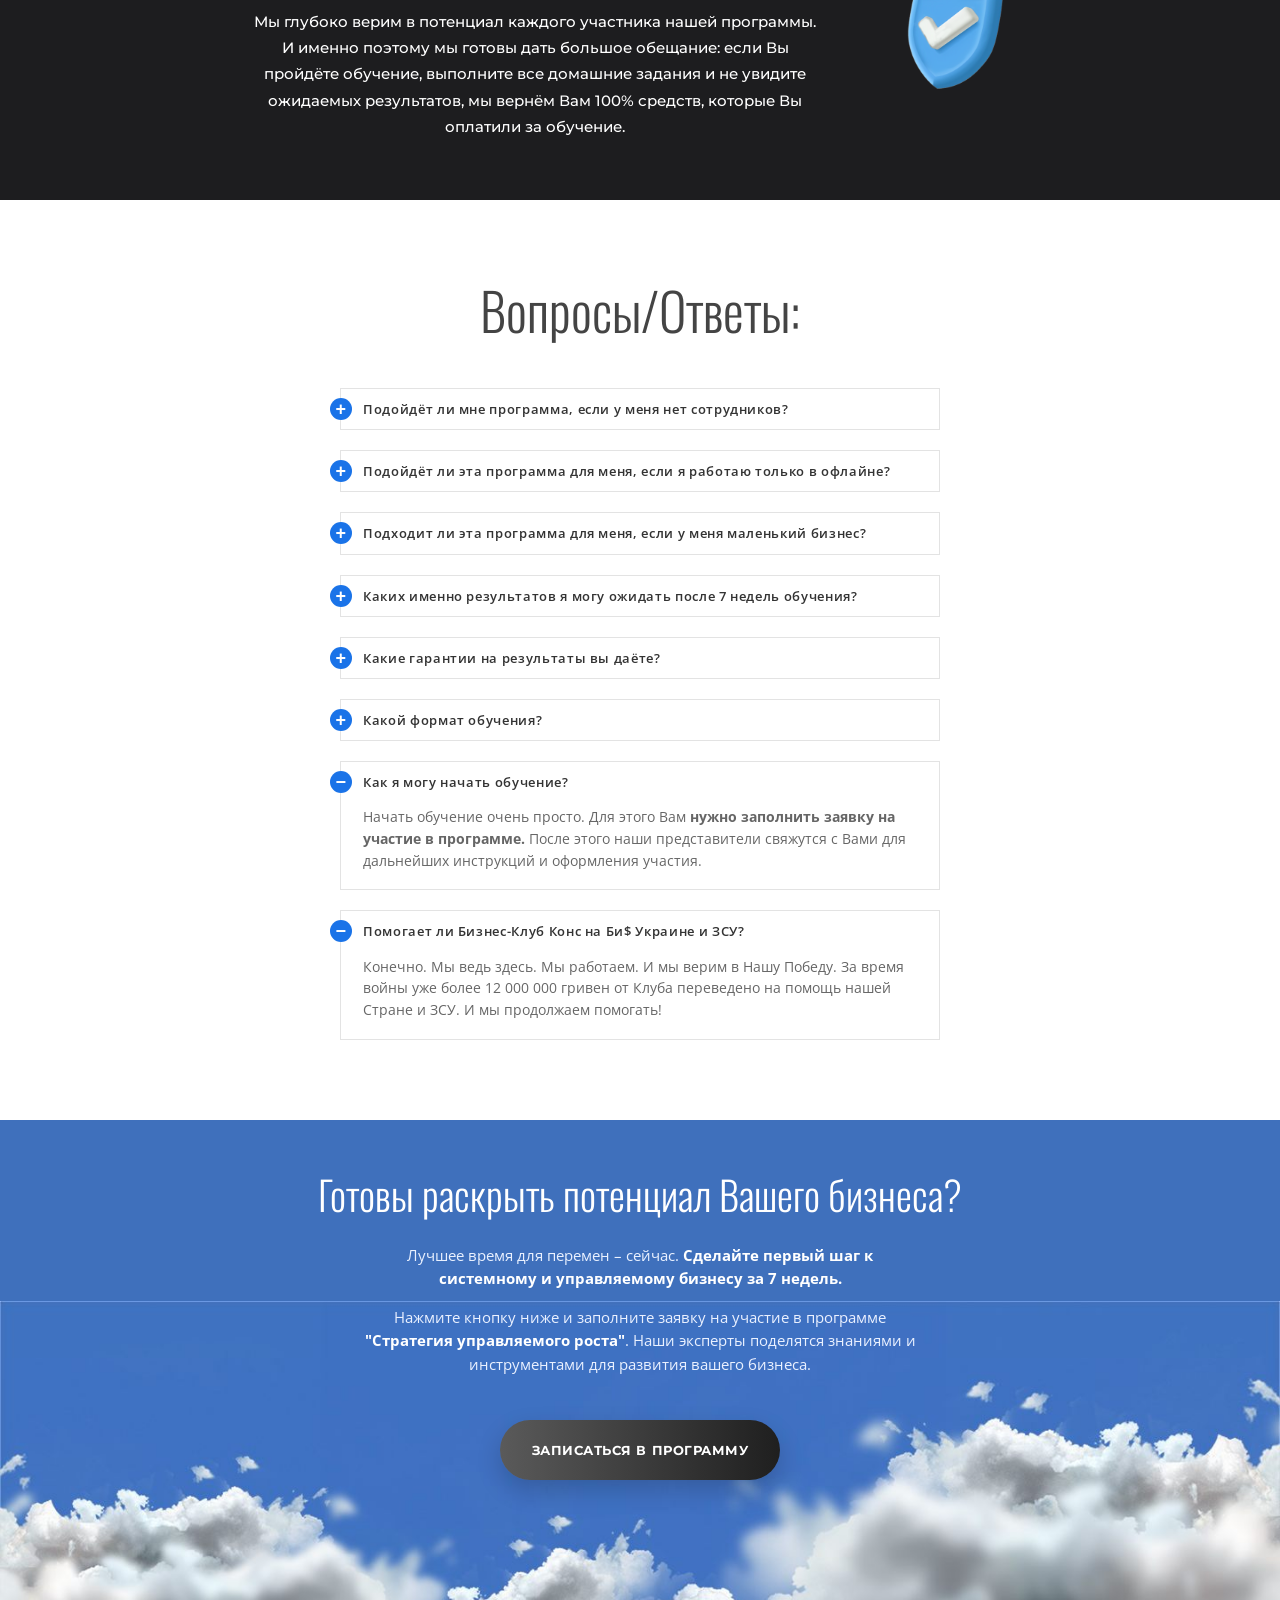
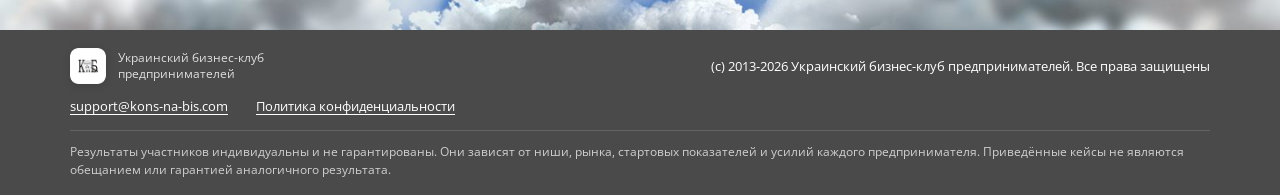
==== commit 5d459325: "Знижка 50% → 40% на кнопках, у формах і в назві форми для CRM Co-Authored-By: Claude Opus 5.5 <norep" ====
--- a/index.html
+++ b/index.html
@@ -51,14 +51,14 @@
     <div class="hero__cols hero__cols--buttons">
       <button class="btn btn--blue" data-open-form="consultation">Получить бесплатную консультацию</button>
       <div class="hero__rocket-space" aria-hidden="true"></div>
-      <button class="btn btn--dark" data-open-form="discount">Забронировать со скидкой 50%</button>
+      <button class="btn btn--dark" data-open-form="discount">Забронировать со скидкой 40%</button>
     </div>
 
     <!-- Відкрита форма на першому екрані — тільки на мобільних (як в оригіналі) -->
     <div class="lead-box hero__form">
       <form class="lead-form" data-form-kind="hero" novalidate>
         <p class="lead-form__title"><b>Запишитесь на бесплатную консультацию по Вашему бизнесу,</b> чтобы узнать, подходит ли Вам наша программа.</p>
-        <p class="lead-form__subtitle">Если да – <b>получите чёткий план развития и скидку 50% на обучение</b></p>
+        <p class="lead-form__subtitle">Если да – <b>получите чёткий план развития и скидку 40% на обучение</b></p>
 
         <label class="field">
           <span>Ваше имя: *</span>
@@ -182,7 +182,7 @@
       <p class="cta__text">Присоединяйтесь к программе прямо сейчас</p>
       <div class="cta__buttons">
         <button class="btn btn--blue" data-open-form="consultation">Бесплатная консультация</button>
-        <button class="btn btn--dark" data-open-form="discount">Забронировать со скидкой 50%</button>
+        <button class="btn btn--dark" data-open-form="discount">Забронировать со скидкой 40%</button>
       </div>
     </div>
   </div>
@@ -288,7 +288,7 @@
       <p class="cta__text">Запишитесь на программу сейчас и начните свой путь к успеху вместе с нами!</p>
       <div class="cta__buttons">
         <button class="btn btn--blue" data-open-form="consultation">Бесплатная консультация</button>
-        <button class="btn btn--dark" data-open-form="discount">Забронировать со скидкой 50%</button>
+        <button class="btn btn--dark" data-open-form="discount">Забронировать со скидкой 40%</button>
       </div>
     </div>
   </div>
@@ -493,7 +493,7 @@
       <p class="cta__text cta__text--dark">Запишитесь на программу сейчас, и давайте вместе создадим историю Вашего успеха!</p>
       <div class="cta__buttons">
         <button class="btn btn--blue" data-open-form="consultation">Бесплатная консультация</button>
-        <button class="btn btn--dark" data-open-form="discount">Забронировать со скидкой 50%</button>
+        <button class="btn btn--dark" data-open-form="discount">Забронировать со скидкой 40%</button>
       </div>
     </div>
   </div>
@@ -603,7 +603,7 @@
     <div class="lead-box">
     <form class="lead-form" data-form-kind="modal" novalidate>
       <p class="lead-form__title" id="lead-modal-title"><b>Запишитесь на бесплатную консультацию по Вашему бизнесу,</b> чтобы узнать, подходит ли Вам наша программа.</p>
-      <p class="lead-form__subtitle">Если да – <b>получите чёткий план развития и скидку 50% на обучение</b></p>
+      <p class="lead-form__subtitle">Если да – <b>получите чёткий план развития и скидку 40% на обучение</b></p>
 
       <label class="field">
         <span>Ваше имя: *</span>
--- a/css/styles.css
+++ b/css/styles.css
@@ -432,6 +432,7 @@
 .stories { display: grid; grid-template-columns: repeat(3, 1fr); gap: 24px; }
 .story { overflow: hidden; border-radius: 18px; background: #fff; box-shadow: 0 10px 30px rgba(20,60,140,.1); border: 2px solid #a9c6f5; }
 .story__photo { width: 100%; aspect-ratio: 4 / 3; object-fit: cover; object-position: center 30%; }
+.story__photo--top { object-position: center top; }
 .story__body { padding: 18px 22px 22px; font-family: var(--font-body); }
 .story__name { margin: 0 0 8px; font: 600 20px/1.3 var(--font-card); color: #222; }
 .story__niche { margin: 0 0 14px; font-size: 14px; color: #444; }
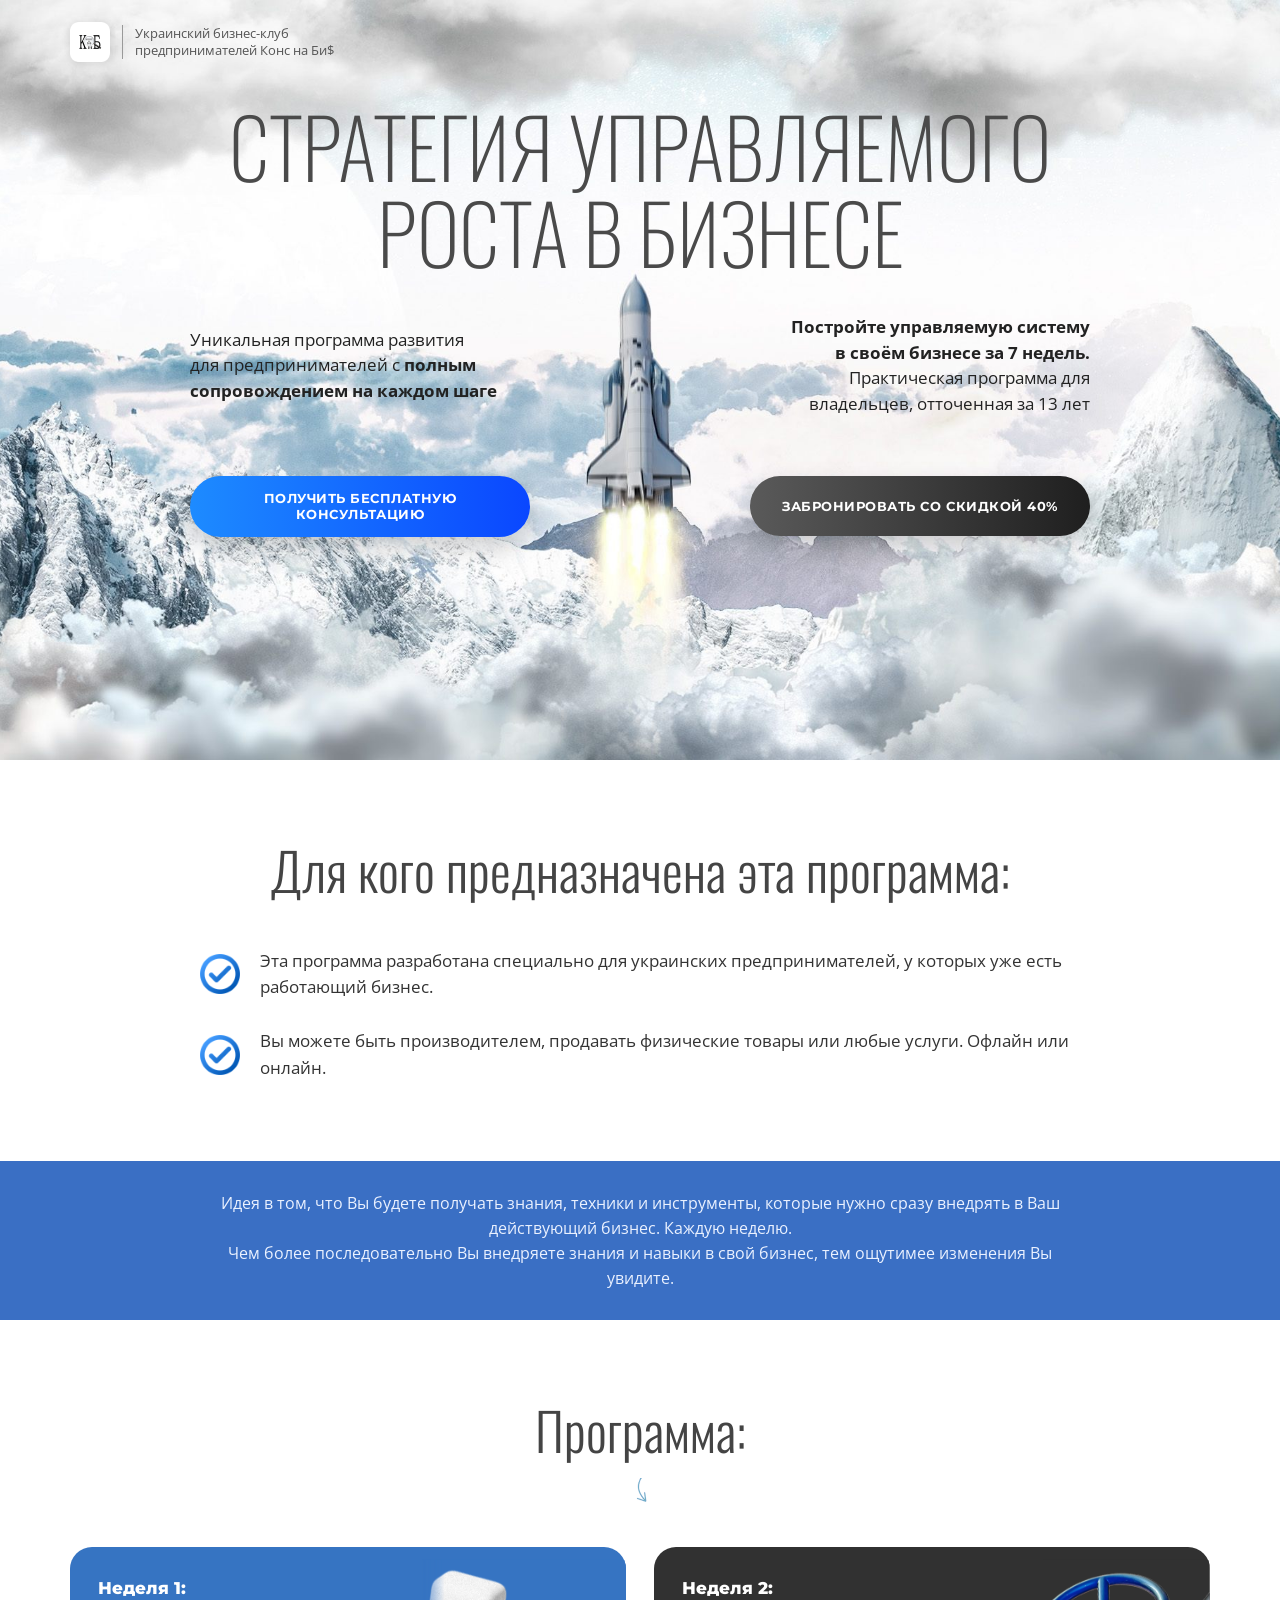
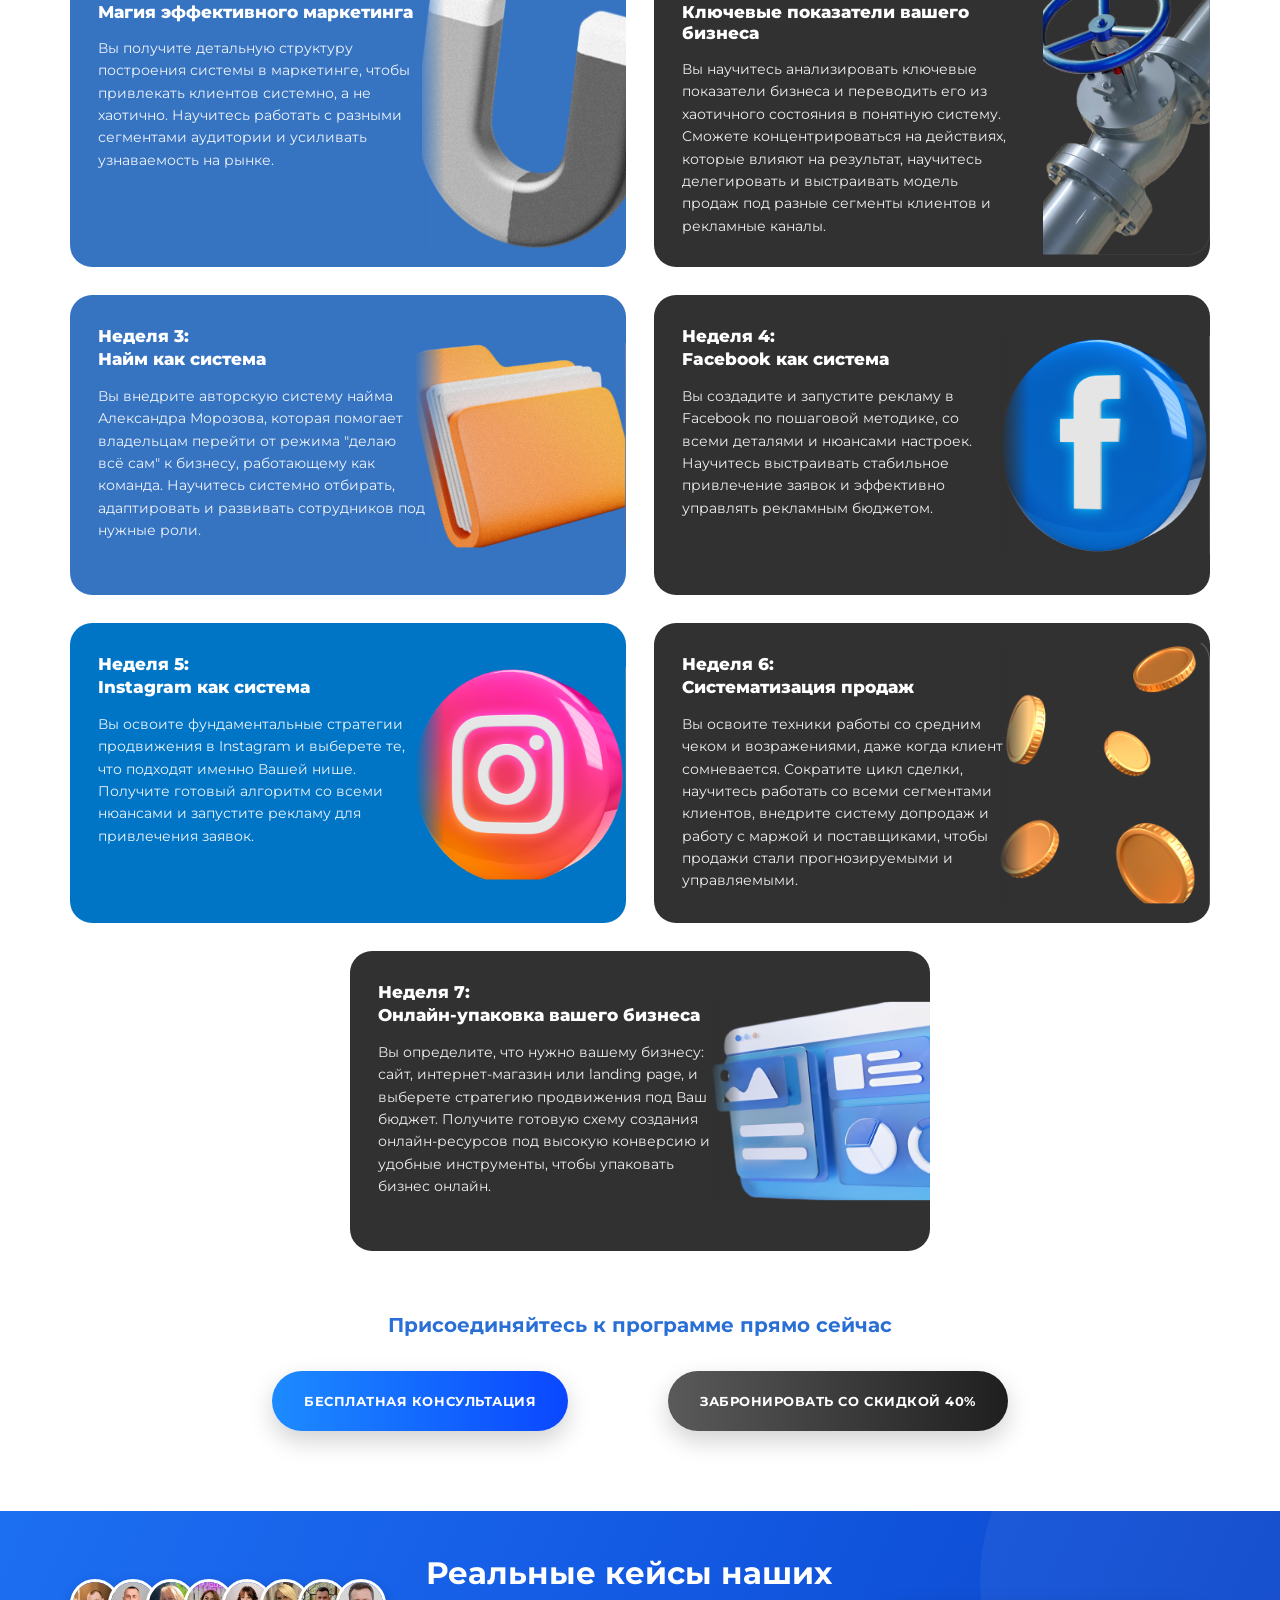
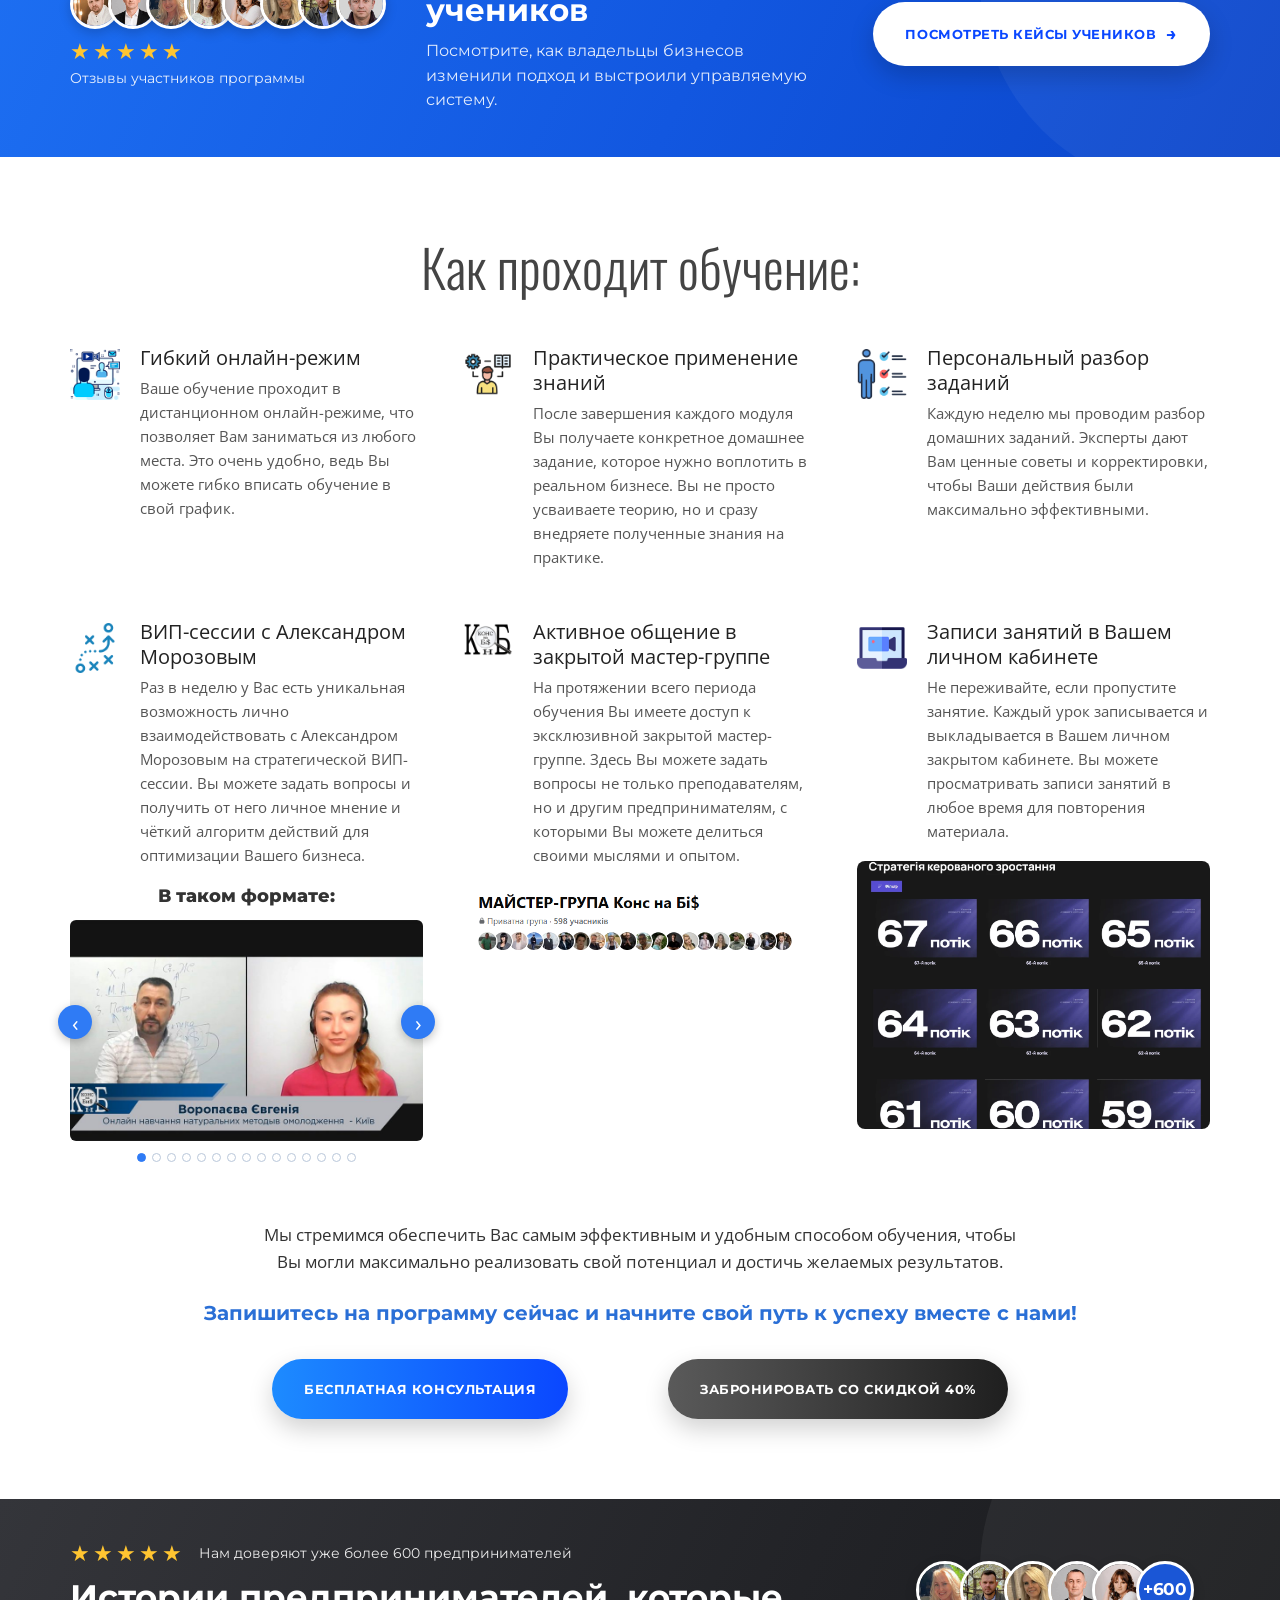
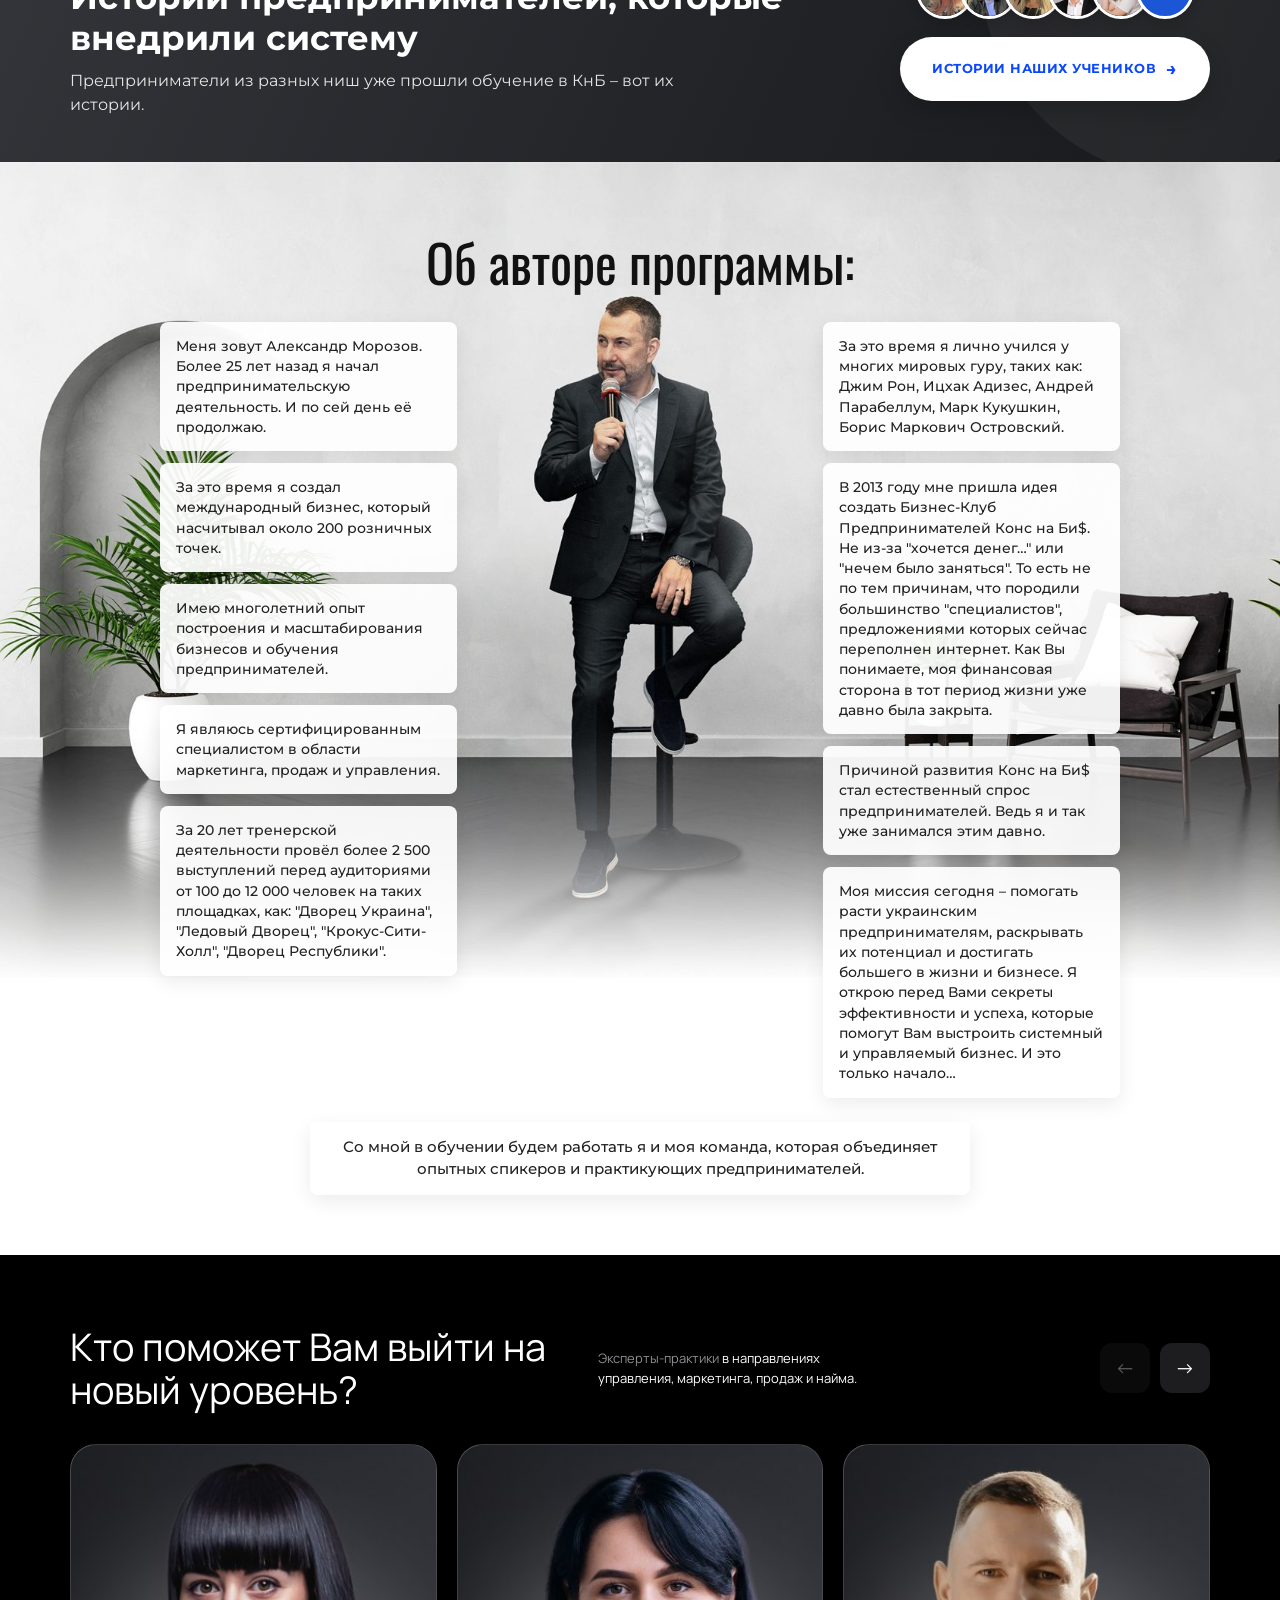
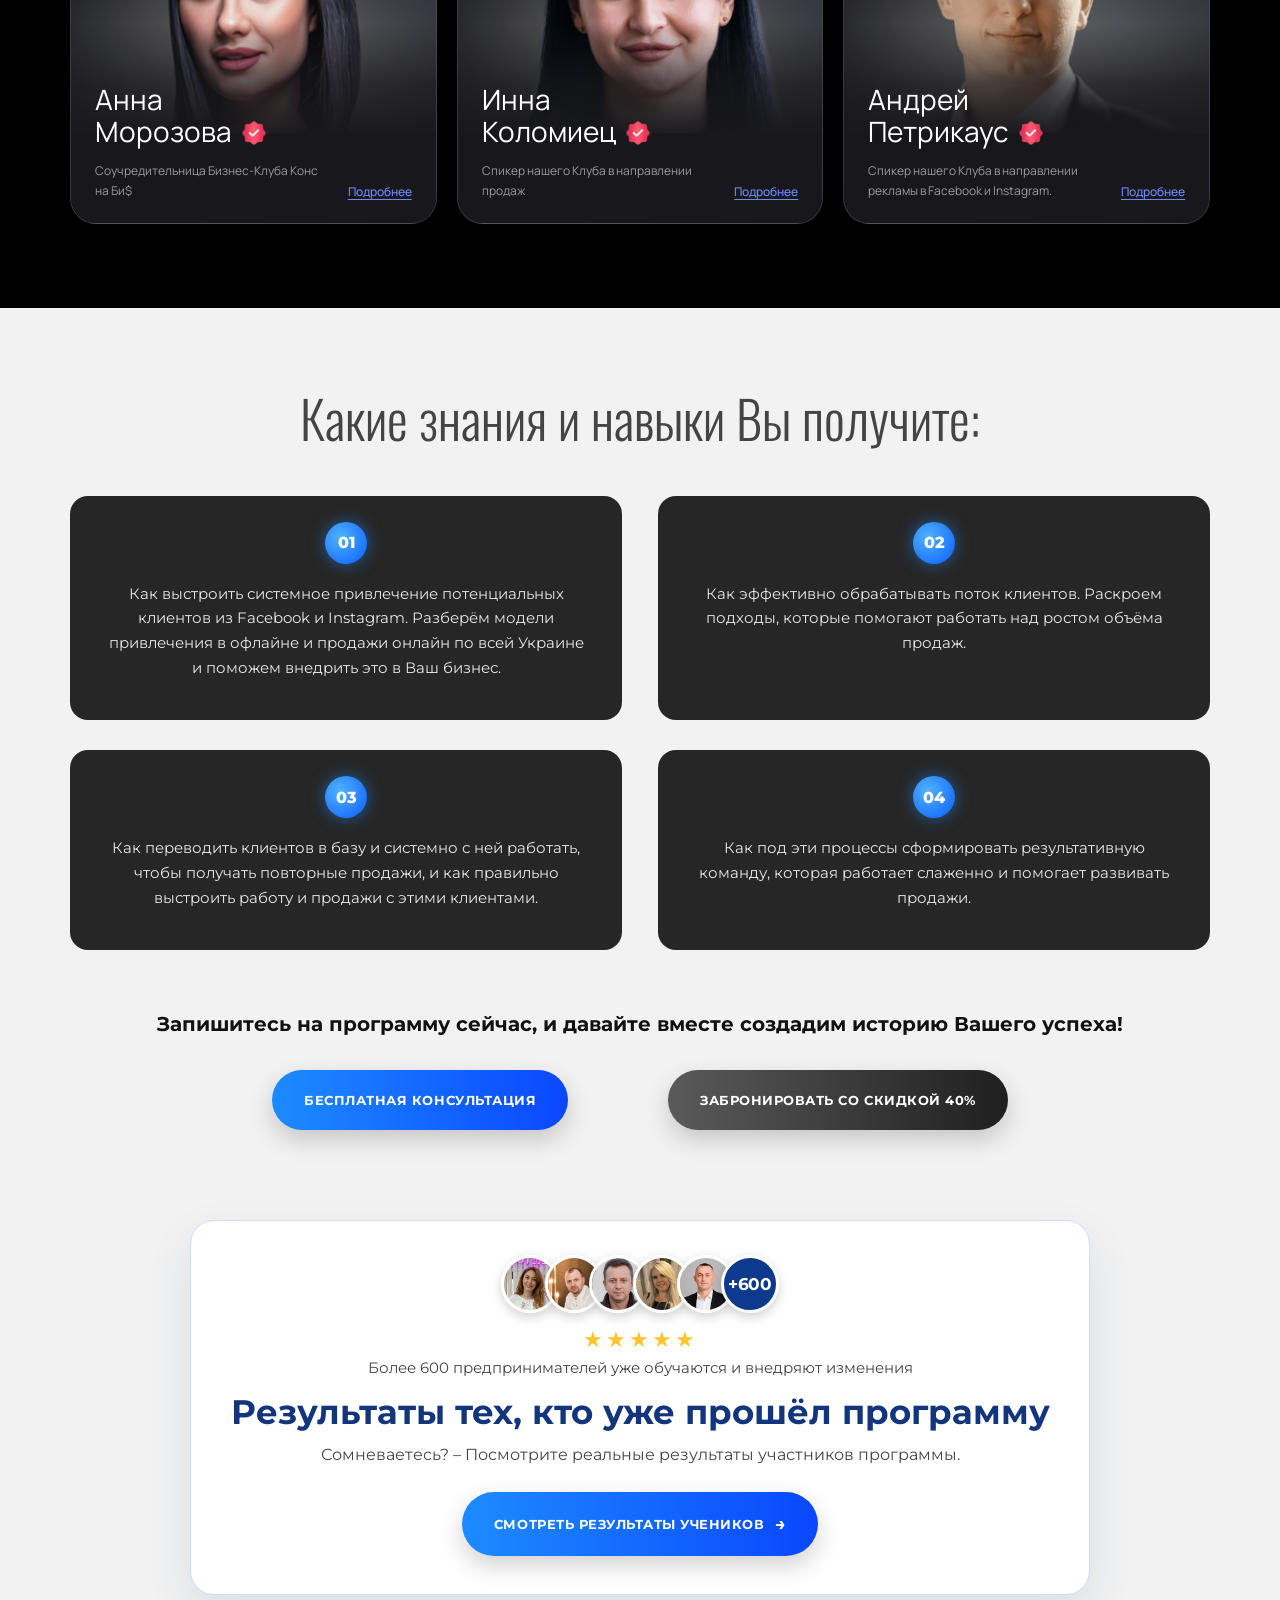
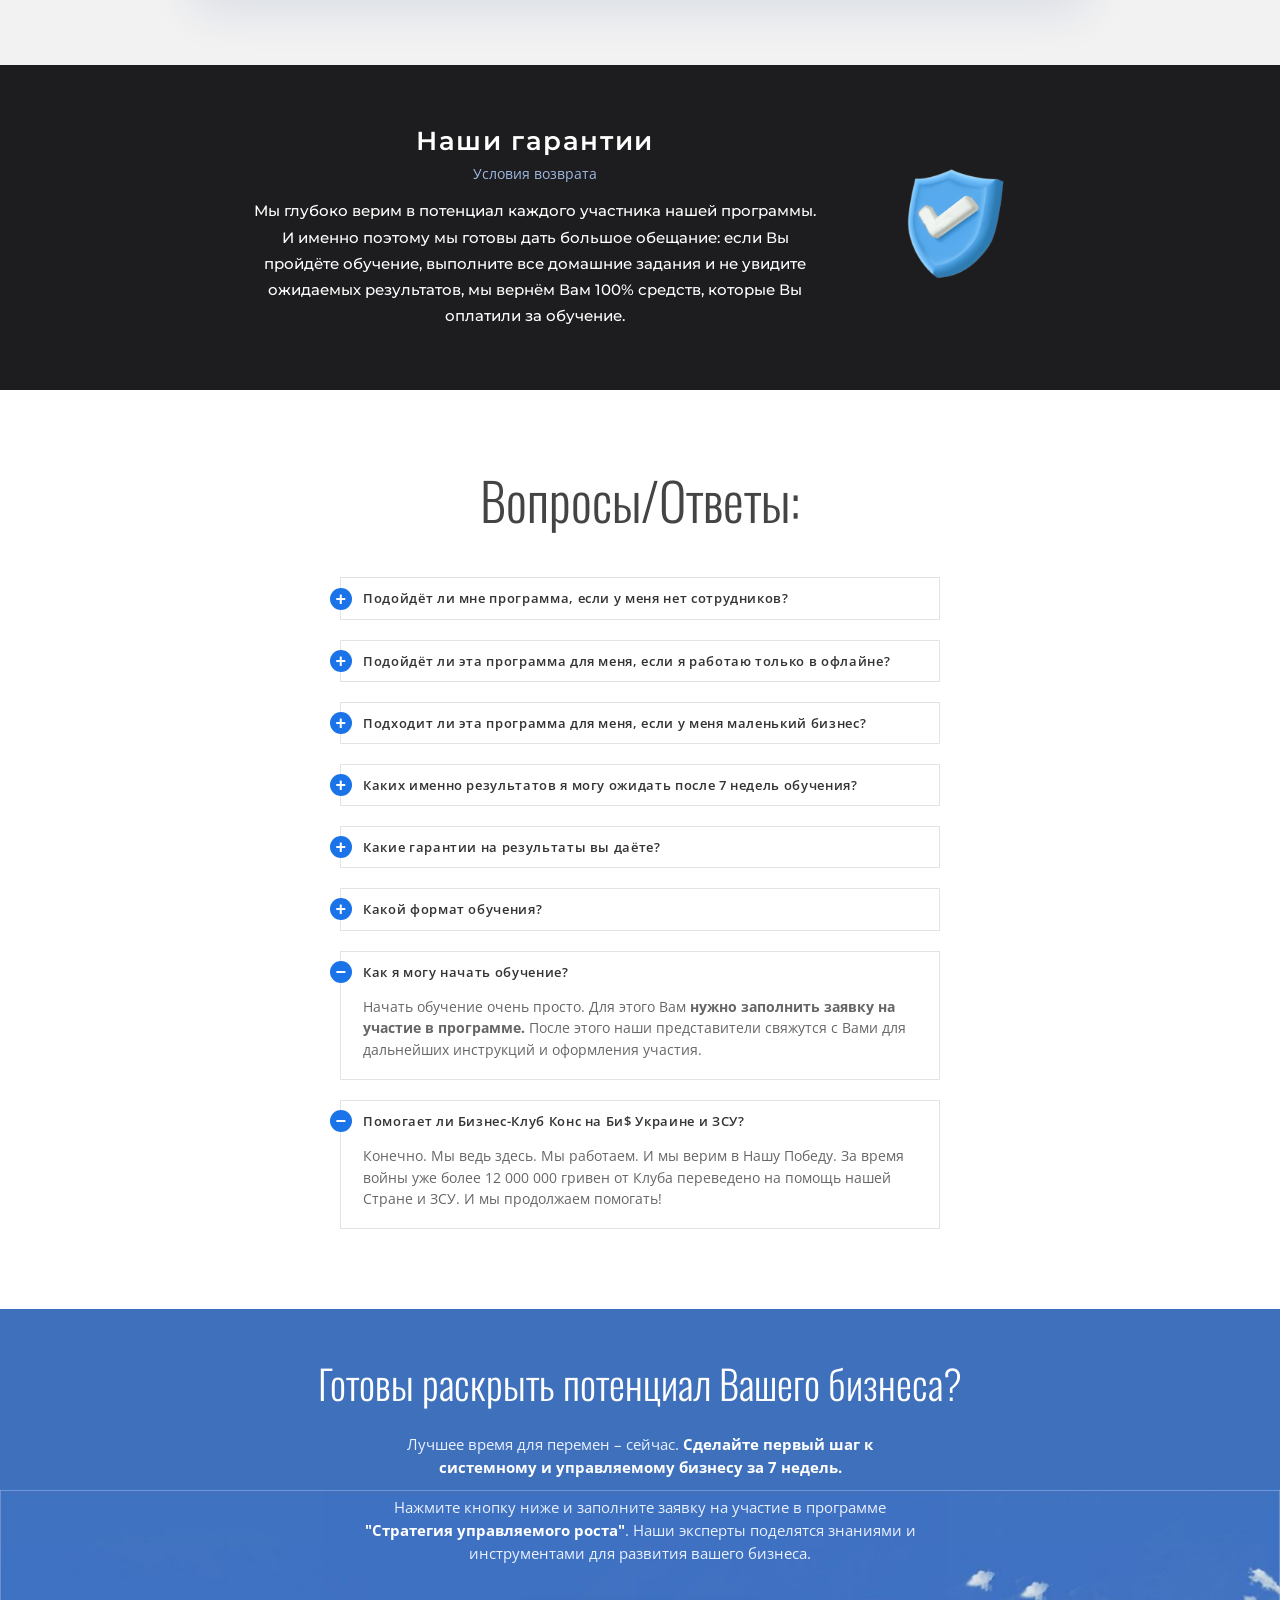
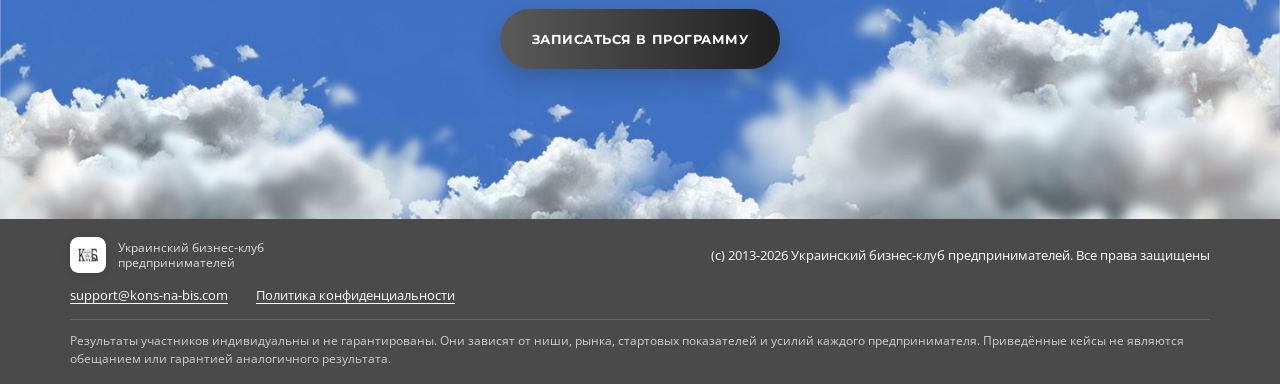
==== commit 06dd4808: "Плашки кейсів: новий дизайн за коригуванням ТЗ 19.10.2026 Co-Authored-By: Claude Opus 5.5 <noreply@a" ====
--- a/index.html
+++ b/index.html
@@ -189,15 +189,17 @@
 </section>
 
 <!-- ============ ПЛАШКА: КЕЙСИ 1 ============ -->
-<section class="cases-promo">
-  <div class="container">
-    <div class="cases-promo__card">
-      <div>
-        <h2 class="cases-promo__title">Реальные истории наших учеников</h2>
-        <p class="cases-promo__text">Посмотрите, как владельцы бизнесов изменили подход и выстроили управляемую систему.</p>
-      </div>
-      <a class="btn btn--dark" id="click-cases-1" href="/kejsy">Посмотреть кейсы учеников</a>
-    </div>
+<section class="cases-band cases-band--blue">
+  <div class="container cases-band__inner cases-band__inner--split">
+    <div class="cases-band__proof">
+      <div class="avatars" aria-hidden="true"><img src="/assets/img/avatar-1.jpg" alt="" width="160" height="160" loading="lazy"><img src="/assets/img/avatar-2.jpg" alt="" width="160" height="160" loading="lazy"><img src="/assets/img/avatar-3.jpg" alt="" width="160" height="160" loading="lazy"><img src="/assets/img/avatar-4.jpg" alt="" width="160" height="160" loading="lazy"><img src="/assets/img/avatar-5.jpg" alt="" width="160" height="160" loading="lazy"><img src="/assets/img/avatar-6.jpg" alt="" width="160" height="160" loading="lazy"><img src="/assets/img/avatar-7.jpg" alt="" width="160" height="160" loading="lazy"><img src="/assets/img/avatar-8.jpg" alt="" width="160" height="160" loading="lazy"></div>
+      <p class="cases-band__rating"><span class="stars" role="img" aria-label="5 звёзд">★★★★★</span><span>Отзывы участников программы</span></p>
+    </div>
+    <div class="cases-band__text">
+      <h2 class="cases-band__title">Реальные кейсы наших учеников</h2>
+      <p class="cases-band__sub">Посмотрите, как владельцы бизнесов изменили подход и выстроили управляемую систему.</p>
+    </div>
+    <a class="btn btn--white" id="click-cases-1" href="/kejsy">Посмотреть кейсы учеников <span class="btn__arrow" aria-hidden="true">→</span></a>
   </div>
 </section>
 
@@ -295,14 +297,16 @@
 </section>
 
 <!-- ============ ПЛАШКА: КЕЙСИ 2 ============ -->
-<section class="cases-promo">
-  <div class="container">
-    <div class="cases-promo__card cases-promo__card--dark">
-      <div>
-        <h2 class="cases-promo__title">Истории предпринимателей, которые внедрили систему</h2>
-        <p class="cases-promo__text">Предприниматели из разных ниш уже прошли обучение в КнБ – вот их истории.</p>
-      </div>
-      <a class="btn btn--blue" id="click-cases-2" href="/kejsy">Истории наших учеников</a>
+<section class="cases-band cases-band--dark">
+  <div class="container cases-band__inner cases-band__inner--wide">
+    <div class="cases-band__text">
+      <p class="cases-band__rating cases-band__rating--inline"><span class="stars" role="img" aria-label="5 звёзд">★★★★★</span><span>Нам доверяют уже более 600 предпринимателей</span></p>
+      <h2 class="cases-band__title">Истории предпринимателей, которые внедрили систему</h2>
+      <p class="cases-band__sub">Предприниматели из разных ниш уже прошли обучение в КнБ – вот их истории.</p>
+    </div>
+    <div class="cases-band__action">
+      <div class="avatars" aria-hidden="true"><img src="/assets/img/avatar-3.jpg" alt="" width="160" height="160" loading="lazy"><img src="/assets/img/avatar-7.jpg" alt="" width="160" height="160" loading="lazy"><img src="/assets/img/avatar-6.jpg" alt="" width="160" height="160" loading="lazy"><img src="/assets/img/avatar-2.jpg" alt="" width="160" height="160" loading="lazy"><img src="/assets/img/avatar-5.jpg" alt="" width="160" height="160" loading="lazy"><span class="avatars__more">+600</span></div>
+      <a class="btn btn--white" id="click-cases-2" href="/kejsy">Истории наших учеников <span class="btn__arrow" aria-hidden="true">→</span></a>
     </div>
   </div>
 </section>
@@ -502,12 +506,13 @@
 <!-- ============ ПЛАШКА: КЕЙСИ 3 ============ -->
 <section class="cases-promo cases-promo--gray">
   <div class="container">
-    <div class="cases-promo__card">
-      <div>
-        <h2 class="cases-promo__title">Результаты тех, кто уже прошёл программу</h2>
-        <p class="cases-promo__text">Сомневаетесь? – Посмотрите реальные результаты участников программы.</p>
-      </div>
-      <a class="btn btn--dark" id="click-cases-3" href="/kejsy">Смотреть результаты учеников</a>
+    <div class="cases-card">
+      <div class="avatars" aria-hidden="true"><img src="/assets/img/avatar-4.jpg" alt="" width="160" height="160" loading="lazy"><img src="/assets/img/avatar-1.jpg" alt="" width="160" height="160" loading="lazy"><img src="/assets/img/avatar-8.jpg" alt="" width="160" height="160" loading="lazy"><img src="/assets/img/avatar-6.jpg" alt="" width="160" height="160" loading="lazy"><img src="/assets/img/avatar-2.jpg" alt="" width="160" height="160" loading="lazy"><span class="avatars__more">+600</span></div>
+      <span class="stars" role="img" aria-label="5 звёзд">★★★★★</span>
+      <p class="cases-card__proof">Более 600 предпринимателей уже обучаются и внедряют изменения</p>
+      <h2 class="cases-card__title">Результаты тех, кто уже прошёл программу</h2>
+      <p class="cases-card__sub">Сомневаетесь? – Посмотрите реальные результаты участников программы.</p>
+      <a class="btn btn--blue" id="click-cases-3" href="/kejsy">Смотреть результаты учеников <span class="btn__arrow" aria-hidden="true">→</span></a>
     </div>
   </div>
 </section>
--- a/css/styles.css
+++ b/css/styles.css
@@ -381,23 +381,59 @@
   .footer__inner, .footer__links { justify-content: center; text-align: center; }
 }
 
-/* ===== Плашки з посиланням на кейси (лендинг) ===== */
-.cases-promo { padding: 20px 0 60px; }
+/* ===== Плашки з посиланням на кейси (лендинг, коригування 19.10.2026) ===== */
+.avatars { display: flex; align-items: center; }
+.avatars img, .avatars__more {
+  width: 58px; height: 58px; border-radius: 50%; border: 3px solid #fff; object-fit: cover;
+  box-shadow: 0 4px 12px rgba(0,0,0,.18); flex: none;
+}
+.avatars > * + * { margin-left: -14px; }
+.avatars__more {
+  display: grid; place-items: center; background: #0d3a8c; color: #fff;
+  font: 700 17px/1 var(--font-card); letter-spacing: -.01em;
+}
+.stars { color: #ffc531; font-size: 22px; letter-spacing: 3px; line-height: 1; }
+.btn--white { background: #fff; color: #0a47ff; }
+.btn__arrow { margin-left: 10px; font-size: 18px; line-height: 1; }
+.btn[id^="click-cases"] { text-decoration: none; }
+
+/* Блоки 1 і 2 — на всю ширину екрана */
+.cases-band { position: relative; overflow: hidden; padding: 44px 0; color: #fff; }
+.cases-band--blue { background: linear-gradient(115deg, #1d6ff2 0%, #1257e0 55%, #0b45c9 100%); }
+.cases-band--dark { background: linear-gradient(115deg, #34353a 0%, #222327 60%, #18191c 100%); }
+.cases-band::after {
+  content: ""; position: absolute; right: -120px; top: -140px; width: 420px; height: 420px; border-radius: 50%;
+  background: rgba(255,255,255,.05); pointer-events: none;
+}
+.cases-band__inner { position: relative; z-index: 1; display: grid; align-items: center; gap: 24px 48px; }
+.cases-band__inner--split { grid-template-columns: auto 1fr auto; gap: 24px 40px; }
+.cases-band__inner--split .avatars img { width: 50px; height: 50px; }
+.cases-band__inner--split .avatars > * + * { margin-left: -12px; }
+.cases-band__inner--split .cases-band__title { font-size: clamp(24px, 2.4vw, 31px); }
+.cases-band__inner--wide { grid-template-columns: 1fr auto; }
+.cases-band__proof { display: flex; flex-direction: column; gap: 12px; }
+.cases-band__rating { display: flex; flex-direction: column; gap: 6px; margin: 0; font: 400 14px/1.4 var(--font-card); color: rgba(255,255,255,.9); }
+.cases-band__rating--inline { flex-direction: row; align-items: center; flex-wrap: wrap; gap: 6px 14px; margin-bottom: 12px; }
+.cases-band__title { margin: 0 0 10px; font: 700 clamp(24px, 2.8vw, 34px)/1.2 var(--font-card); }
+.cases-band__sub { margin: 0; max-width: 660px; font: 400 16px/1.55 var(--font-card); color: rgba(255,255,255,.88); }
+.cases-band__action { display: flex; flex-direction: column; align-items: center; gap: 18px; }
+.cases-band .btn { min-width: 280px; min-height: 64px; }
+.cases-band--dark .avatars__more { background: #1a56d6; }
+
+/* Блок 3 — картка з відступами */
+.cases-promo { padding: 10px 0 70px; }
 .cases-promo--gray { background: var(--gray-bg); }
-.cases-promo__card {
-  position: relative; overflow: hidden; display: grid; grid-template-columns: 1fr auto; align-items: center; gap: 20px 40px;
-  max-width: 980px; margin: 0 auto; padding: 34px 44px; border-radius: var(--radius); color: #fff;
-  background: linear-gradient(120deg, #2f7bf5 0%, #1a56d6 55%, #0a3fc0 100%); box-shadow: 0 18px 40px rgba(20,70,180,.25);
-}
-.cases-promo__card--dark { background: linear-gradient(120deg, #3a3a3f 0%, #232326 60%, #18181b 100%); box-shadow: 0 18px 40px rgba(0,0,0,.22); }
-.cases-promo__card::after {
-  content: ""; position: absolute; right: -60px; top: -60px; width: 220px; height: 220px; border-radius: 50%;
-  background: rgba(255,255,255,.07); pointer-events: none;
-}
-.cases-promo__title { margin: 0 0 8px; font: 800 clamp(20px, 2.4vw, 26px)/1.25 var(--font-card); }
-.cases-promo__text { margin: 0; font: 400 15px/1.6 var(--font-card); color: rgba(255,255,255,.88); }
-.cases-promo .btn { position: relative; z-index: 1; min-width: 260px; text-decoration: none; }
-.cases-promo__card:not(.cases-promo__card--dark) .btn { background: #fff; color: #1a56d6; }
+.cases-card {
+  display: flex; flex-direction: column; align-items: center; text-align: center;
+  max-width: 900px; margin: 0 auto; padding: 34px 30px 38px; border-radius: 24px;
+  background: #fff; border: 1px solid #cfe0fb; box-shadow: 0 18px 44px rgba(20,60,140,.1);
+}
+.cases-card .avatars { margin-bottom: 14px; }
+.cases-card .avatars img { border-color: #fff; }
+.cases-card__proof { margin: 8px 0 14px; font: 400 15px/1.4 var(--font-card); color: #444; }
+.cases-card__title { margin: 0 0 10px; font: 700 clamp(24px, 3vw, 34px)/1.2 var(--font-card); color: #12357e; }
+.cases-card__sub { margin: 0 0 24px; font: 400 16px/1.55 var(--font-card); color: #444; }
+.cases-card .btn { min-width: 320px; min-height: 64px; }
 
 /* ===== Сторінка кейсів ===== */
 .cases-hero { background: linear-gradient(180deg, #eef3fa 0%, #fff 100%); padding-bottom: 50px; }
@@ -476,9 +512,17 @@
 }
 
 @media (max-width: 760px) {
-  .cases-promo { padding: 10px 0 44px; }
-  .cases-promo__card { grid-template-columns: 1fr; text-align: center; padding: 28px 22px; }
-  .cases-promo .btn { min-width: 0; width: 100%; }
+  .cases-band { padding: 34px 0; }
+  .cases-band__inner--split, .cases-band__inner--wide { grid-template-columns: 1fr; text-align: center; gap: 20px; }
+  .cases-band__proof, .cases-band__action { align-items: center; }
+  .cases-band__rating--inline { flex-direction: column; justify-content: center; }
+  .cases-band__sub { margin: 0 auto; }
+  .cases-band .btn, .cases-card .btn { min-width: 0; width: 100%; }
+  .avatars img, .avatars__more { width: 46px; height: 46px; }
+  .avatars > * + * { margin-left: -12px; }
+  .avatars__more { font-size: 14px; }
+  .cases-promo { padding: 0 0 50px; }
+  .cases-card { padding: 28px 20px 30px; }
 
   .cases-hero__body { padding-top: 34px; }
   .cases-hero__back { font-size: 13px; }
